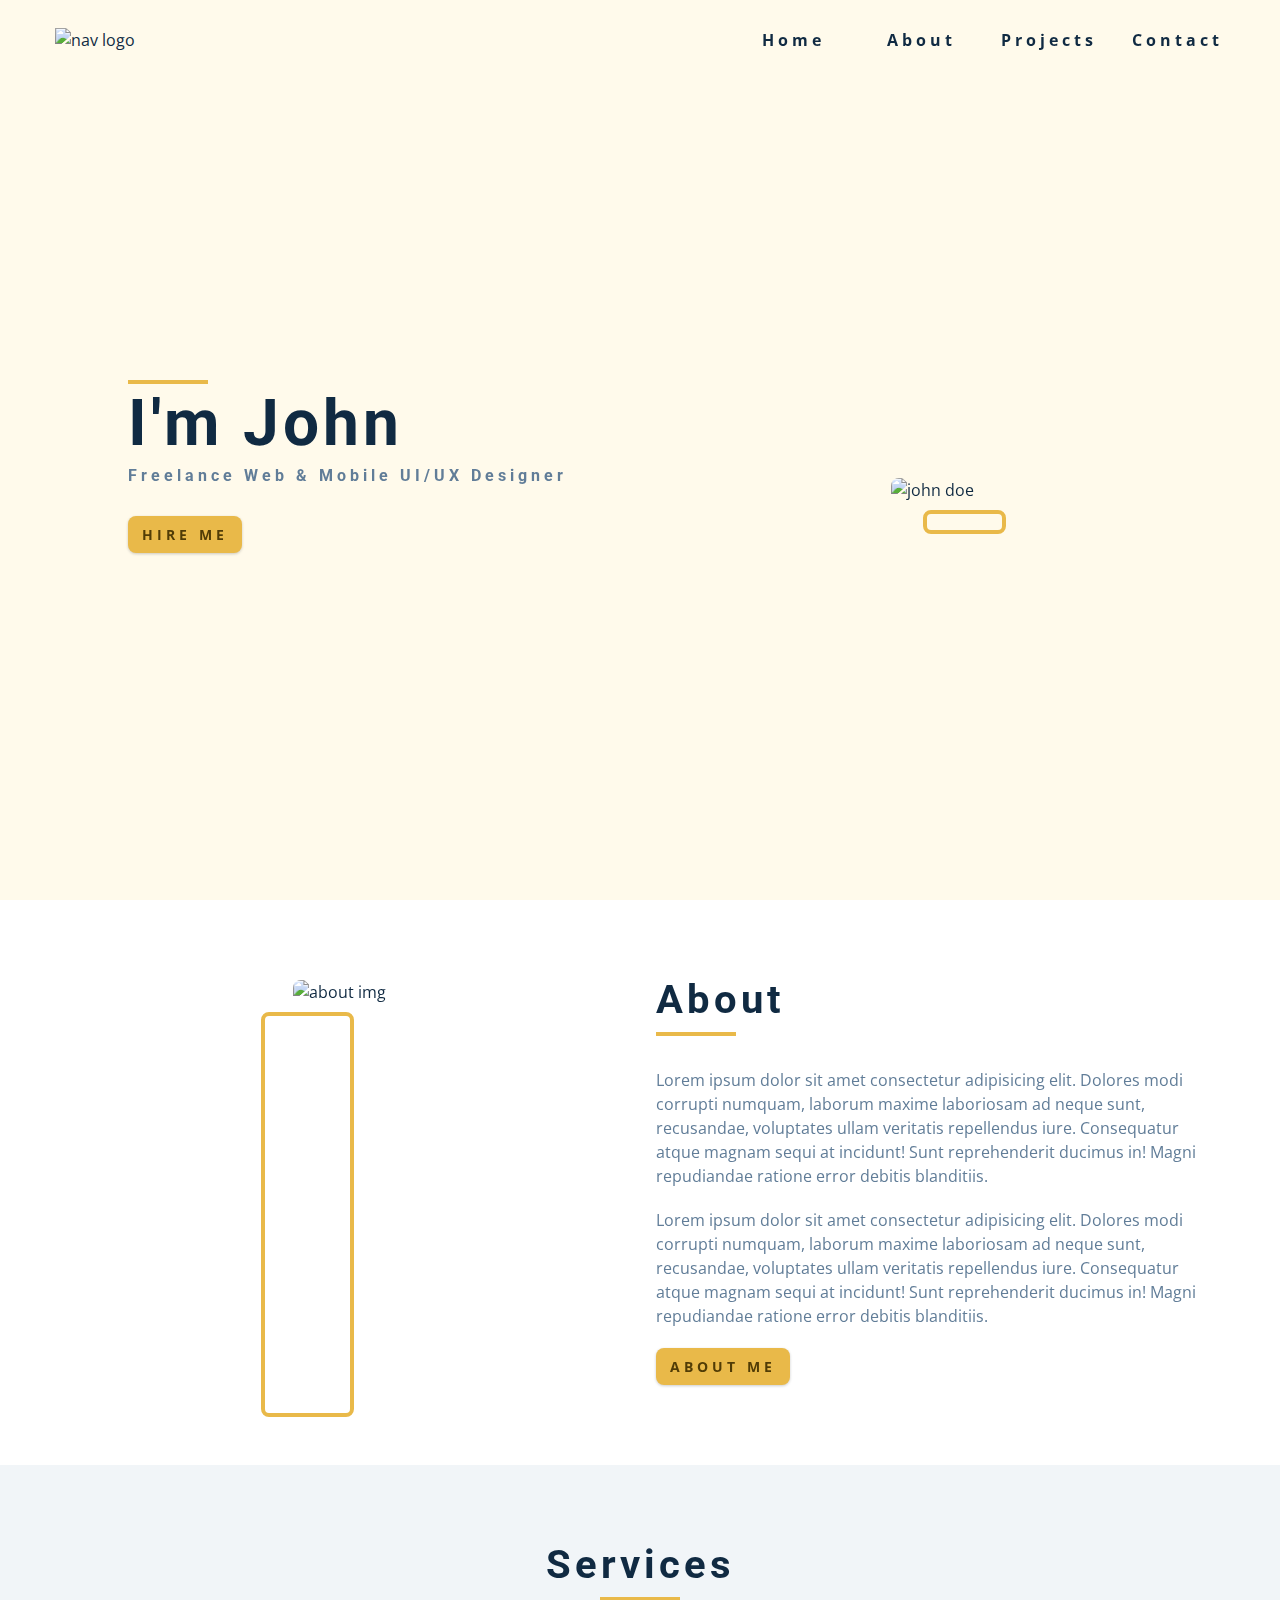
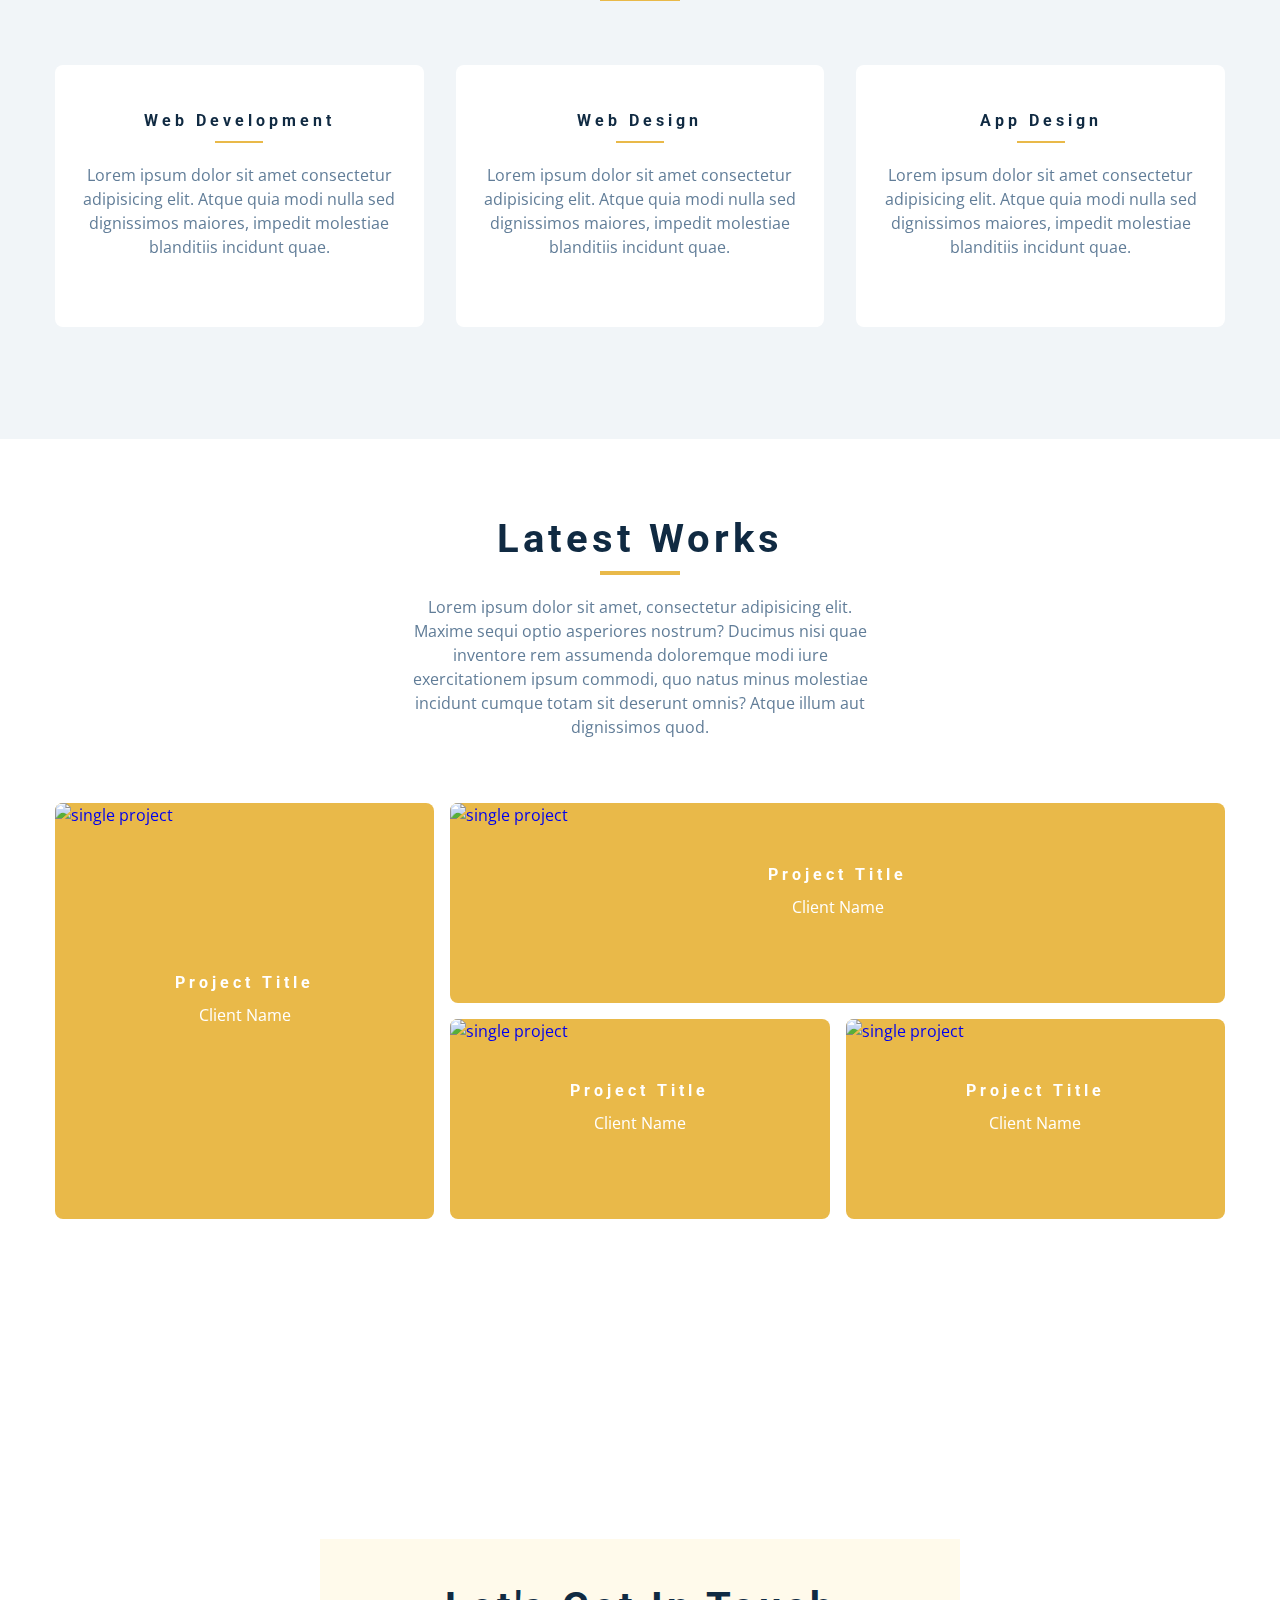
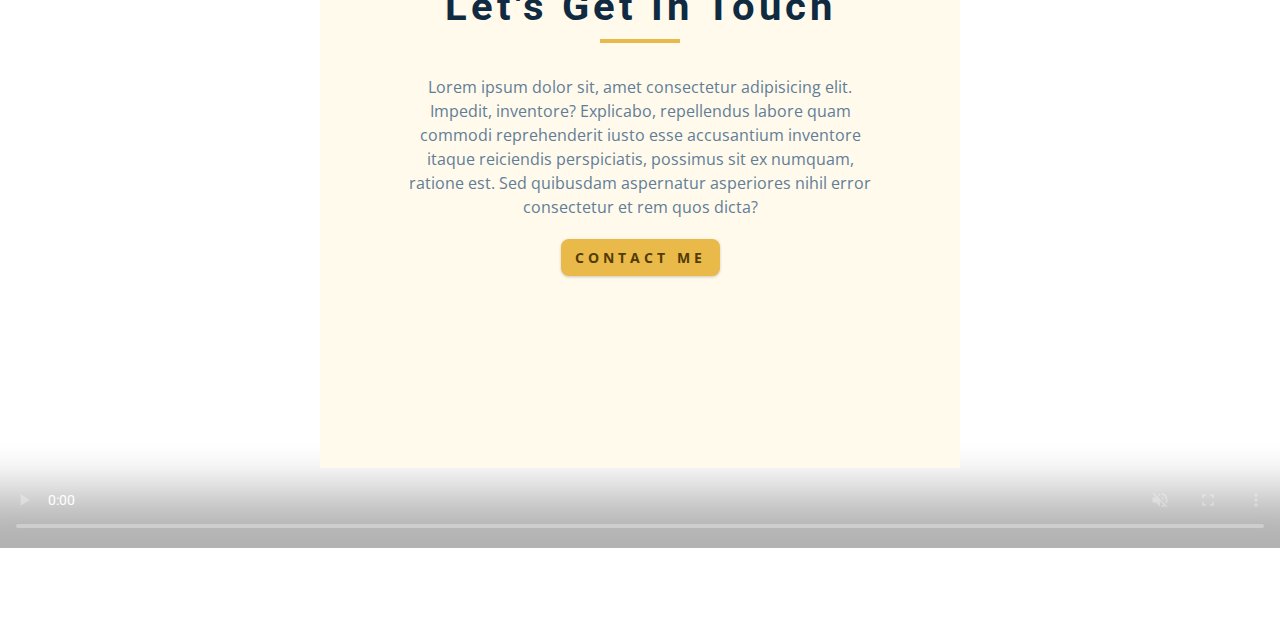
==== index.html @ 98df1760 "309 - Connect - Banner" ====
<!DOCTYPE html>
<html lang="en">
  <head>
    <meta charset="UTF-8" />
    <meta name="viewport" content="width=device-width, initial-scale=1.0" />
    <title>John Doe || Home</title>
    <!-- font-awesome -->
    <link
      rel="stylesheet"
      href="./fontawesome-free-5.12.1-web/css/all.min.css"
    />
    <!-- css -->
    <link rel="stylesheet" href="./css/styles.css" />
  </head>
  <body>
    <!-- navbar -->
    <nav class="nav" id="nav">
      <div class="nav-center">
        <!-- nav header -->
        <div class="nav-header">
          <img src="./images/logo.svg" class="nav-logo" alt="nav logo" />
          <button class="nav-btn" id="nav-btn">
            <i class="fas fa-bars"></i>
          </button>
        </div>
        <!-- nav-links -->
        <ul class="nav-links">
          <li>
            <a href="index.html">home</a>
          </li>
          <li>
            <a href="about.html">about</a>
          </li>
          <li>
            <a href="projects.html">projects</a>
          </li>
          <li>
            <a href="contact.html">contact</a>
          </li>
        </ul>
      </div>
    </nav>
    <!-- end of navbar -->
    <!-- sidebar -->
    <aside class="sidebar" id="sidebar">
      <div>
        <button class="close-btn" id="close-btn">
          <i class="fas fa-times"></i>
        </button>
        <!-- nav-links -->
        <ul class="sidebar-links">
          <li>
            <a href="index.html">home</a>
          </li>
          <li>
            <a href="about.html">about</a>
          </li>
          <li>
            <a href="projects.html">projects</a>
          </li>
          <li>
            <a href="contact.html">contact</a>
          </li>
        </ul>
        <!-- social icons -->
        <ul class="social-icons">
          <li>
            <a href="https://www.twitter.com" class="social-icon">
              <i class="fab fa-facebook"></i>
            </a>
          </li>
          <li>
            <a href="https://www.twitter.com" class="social-icon">
              <i class="fab fa-linkedin"></i>
            </a>
          </li>
          <li>
            <a href="https://www.twitter.com" class="social-icon">
              <i class="fab fa-squarespace"></i>
            </a>
          </li>
          <li>
            <a href="https://www.twitter.com" class="social-icon">
              <i class="fab fa-behance"></i>
            </a>
          </li>
          <li>
            <a href="https://www.twitter.com" class="social-icon">
              <i class="fab fa-instagram"></i>
            </a>
          </li>
        </ul>
      </div>
    </aside>
    <!-- end of sidebar -->
    <!-- header -->
    <header class="hero">
      <div class="section-center hero-center">
        <article class="hero-info">
          <div class="underline"></div>
          <h1>i'm john</h1>
          <h4>freelance web & mobile UI/UX Designer</h4>
          <a href="contact.html" class="btn hero-btn">hire me</a>
          <!-- social icons -->
          <ul class="social-icons hero-icons">
            <li>
              <a href="https://www.twitter.com" class="social-icon">
                <i class="fab fa-facebook"></i>
              </a>
            </li>
            <li>
              <a href="https://www.twitter.com" class="social-icon">
                <i class="fab fa-linkedin"></i>
              </a>
            </li>
            <li>
              <a href="https://www.twitter.com" class="social-icon">
                <i class="fab fa-squarespace"></i>
              </a>
            </li>
            <li>
              <a href="https://www.twitter.com" class="social-icon">
                <i class="fab fa-behance"></i>
              </a>
            </li>
            <li>
              <a href="https://www.twitter.com" class="social-icon">
                <i class="fab fa-instagram"></i>
              </a>
            </li>
          </ul>
        </article>
        <article class="hero-img">
          <img src="./images/hero-img.jpeg" class="hero-photo" alt="john doe" />
        </article>
      </div>
    </header>
    <!-- end of header -->
    <!-- about -->
    <section class="section about">
      <div class="section-center about-center">
        <!-- about img -->
        <article class="about-img">
          <img
            src="./images/about-img.jpeg"
            class="hero-photo"
            alt="about img"
          />
        </article>
        <!-- about info -->
        <article class="about-info">
          <!-- section title -->
          <div class="section-title about-title">
            <h2>about</h2>
            <div class="underline"></div>
          </div>
          <!-- end of section title -->
          <p>
            Lorem ipsum dolor sit amet consectetur adipisicing elit. Dolores
            modi corrupti numquam, laborum maxime laboriosam ad neque sunt,
            recusandae, voluptates ullam veritatis repellendus iure. Consequatur
            atque magnam sequi at incidunt! Sunt reprehenderit ducimus in! Magni
            repudiandae ratione error debitis blanditiis.
          </p>
          <p>
            Lorem ipsum dolor sit amet consectetur adipisicing elit. Dolores
            modi corrupti numquam, laborum maxime laboriosam ad neque sunt,
            recusandae, voluptates ullam veritatis repellendus iure. Consequatur
            atque magnam sequi at incidunt! Sunt reprehenderit ducimus in! Magni
            repudiandae ratione error debitis blanditiis.
          </p>
          <a href="about.html" class="btn">about me</a>
        </article>
      </div>
    </section>
    <!-- end of about -->
    <!-- services -->
    <section class="section bg-grey">
      <!-- section title -->
      <div class="section-title">
        <h2>services</h2>
        <div class="underline"></div>
      </div>
      <!-- end of section title -->
      <div class="services-center section-center">
        <!-- single service -->
        <article class="service">
          <i class="fas fa-code service-icon"></i>
          <h4>web development</h4>
          <div class="underline"></div>
          <p>
            Lorem ipsum dolor sit amet consectetur adipisicing elit. Atque quia
            modi nulla sed dignissimos maiores, impedit molestiae blanditiis
            incidunt quae.
          </p>
        </article>
        <!-- end of single service -->
        <!-- single service -->
        <article class="service">
          <i class="fab fa-sketch service-icon"></i>
          <h4>web design</h4>
          <div class="underline"></div>
          <p>
            Lorem ipsum dolor sit amet consectetur adipisicing elit. Atque quia
            modi nulla sed dignissimos maiores, impedit molestiae blanditiis
            incidunt quae.
          </p>
        </article>
        <!-- end of single service -->
        <!-- single service -->
        <article class="service">
          <i class="fab fa-android service-icon"></i>
          <h4>app design</h4>
          <div class="underline"></div>
          <p>
            Lorem ipsum dolor sit amet consectetur adipisicing elit. Atque quia
            modi nulla sed dignissimos maiores, impedit molestiae blanditiis
            incidunt quae.
          </p>
        </article>
        <!-- end of single service -->
      </div>
    </section>
    <!-- end of services -->
    <!-- projects -->
    <section class="section projects">
      <!-- section title -->
      <div class="section-title">
        <h2>latest works</h2>
        <div class="underline"></div>
        <p class="projects-text">
          Lorem ipsum dolor sit amet, consectetur adipisicing elit. Maxime sequi
          optio asperiores nostrum? Ducimus nisi quae inventore rem assumenda
          doloremque modi iure exercitationem ipsum commodi, quo natus minus
          molestiae incidunt cumque totam sit deserunt omnis? Atque illum aut
          dignissimos quod.
        </p>
      </div>
      <!-- end of section title -->
      <div class="section-center projects-center">
        <!-- single project -->
        <a href="projects.html" class="project-1">
          <article class="project">
            <img
              src="./images/project-1.jpeg"
              alt="single project"
              class="project-img"
            />
            <div class="project-info">
              <h4>project title</h4>
              <p>client name</p>
            </div>
          </article>
        </a>
        <!-- end of single project -->
        <!-- single project -->
        <a href="projects.html" class="project-2">
          <article class="project">
            <img
              src="./images/project-2.jpeg"
              alt="single project"
              class="project-img"
            />
            <div class="project-info">
              <h4>project title</h4>
              <p>client name</p>
            </div>
          </article>
        </a>
        <!-- end of single project -->
        <!-- single project -->
        <a href="projects.html" class="project-3">
          <article class="project">
            <img
              src="./images/project-3.jpeg"
              alt="single project"
              class="project-img"
            />
            <div class="project-info">
              <h4>project title</h4>
              <p>client name</p>
            </div>
          </article>
        </a>
        <!-- end of single project -->
        <!-- single project -->
        <a href="projects.html" class="project-4">
          <article class="project">
            <img
              src="./images/project-4.jpeg"
              alt="single project"
              class="project-img"
            />
            <div class="project-info">
              <h4>project title</h4>
              <p>client name</p>
            </div>
          </article>
        </a>
        <!-- end of single project -->
      </div>
    </section>
    <!-- end of projects -->
    <!-- connect -->
    <section class="connect">
      <video
        controls
        autoplay
        muted
        loop
        class="video-container"
        poster="./images/project-1.jpeg"
      >
        <source src="./videos/connect.mp4" type="video/mp4" />
        Sorry, your browser does not support embedded videos
      </video>
      <div class="video-banner">
        <!-- section title -->
        <div class="section-title">
          <h2>let's get in touch</h2>
          <div class="underline"></div>
        </div>
        <!-- end of section title -->
        <p class="video-text">
          Lorem ipsum dolor sit, amet consectetur adipisicing elit. Impedit,
          inventore? Explicabo, repellendus labore quam commodi reprehenderit
          iusto esse accusantium inventore itaque reiciendis perspiciatis,
          possimus sit ex numquam, ratione est. Sed quibusdam aspernatur
          asperiores nihil error consectetur et rem quos dicta?
        </p>
        <a href="contact.html" class="btn">contact me</a>
      </div>
    </section>
    <!-- end of connect -->
    <!-- skills -->

    <!-- end of skills -->
    <!-- timeline -->

    <!--end of  timeline -->
    <!-- blog -->

    <!--end of  blog -->
    <!-- footer -->

    <script src="./js/app.js"></script>
  </body>
</html>
---- css/styles.css ----
/*
=============== 
Fonts
===============
*/
@import url('https://fonts.googleapis.com/css?family=Open+Sans|Roboto:400,700&display=swap');

/*
=============== 
Variables
===============
*/

:root {
  /* dark shades of primary color*/
  --clr-primary-1: hsl(43, 86%, 17%);
  --clr-primary-2: hsl(43, 77%, 27%);
  --clr-primary-3: hsl(43, 72%, 37%);
  --clr-primary-4: hsl(42, 63%, 48%);
  /* primary/main color */
  --clr-primary-5: hsl(42, 78%, 60%);
  /* lighter shades of primary color */
  --clr-primary-6: hsl(43, 89%, 70%);
  --clr-primary-7: hsl(43, 90%, 76%);
  --clr-primary-8: hsl(45, 86%, 81%);
  --clr-primary-9: hsl(45, 90%, 88%);
  --clr-primary-10: hsl(45, 100%, 96%);
  /* darkest grey - used for headings */
  --clr-grey-1: hsl(209, 61%, 16%);
  --clr-grey-2: hsl(211, 39%, 23%);
  --clr-grey-3: hsl(209, 34%, 30%);
  --clr-grey-4: hsl(209, 28%, 39%);
  /* grey used for paragraphs */
  --clr-grey-5: hsl(210, 22%, 49%);
  --clr-grey-6: hsl(209, 23%, 60%);
  --clr-grey-7: hsl(211, 27%, 70%);
  --clr-grey-8: hsl(210, 31%, 80%);
  --clr-grey-9: hsl(212, 33%, 89%);
  --clr-grey-10: hsl(210, 36%, 96%);
  --clr-white: #fff;
  --ff-primary: 'Roboto', sans-serif;
  --ff-secondary: 'Open Sans', sans-serif;
  --transition: all 0.25s linear;
  --spacing: 0.25rem;
  --radius: 0.5rem;
  --light-shadow: 0 5px 15px rgba(0, 0, 0, 0.1);
  --dark-shadow: 0 5px 15px rgba(0, 0, 0, 0.2);
  --max-width: 1170px;
}
/*
=============== 
Global Styles
===============
*/

*,
::after,
::before {
  margin: 0;
  padding: 0;
  box-sizing: border-box;
}
body {
  font-family: var(--ff-secondary);
  background: var(--clr-white);
  color: var(--clr-grey-1);
  line-height: 1.5;
  font-size: 0.875rem;
}
ul {
  list-style-type: none;
}
a {
  text-decoration: none;
}
img:not(.nav-logo) {
  width: 100%;
  display: block;
}

h1,
h2,
h3,
h4 {
  letter-spacing: var(--spacing);
  text-transform: capitalize;
  line-height: 1.25;
  margin-bottom: 0.75rem;
  font-family: var(--ff-primary);
}
h1 {
  font-size: 3rem;
}
h2 {
  font-size: 2rem;
}
h3 {
  font-size: 1.25rem;
}
h4 {
  font-size: 0.875rem;
}
p {
  margin-bottom: 1.25rem;
  color: var(--clr-grey-5);
}
@media screen and (min-width: 800px) {
  h1 {
    font-size: 4rem;
  }
  h2 {
    font-size: 2.5rem;
  }
  h3 {
    font-size: 1.75rem;
  }
  h4 {
    font-size: 1rem;
  }
  body {
    font-size: 1rem;
  }
  h1,
  h2,
  h3,
  h4 {
    line-height: 1;
  }
}
/*  global classes */

.btn {
  text-transform: uppercase;
  background: var(--clr-primary-5);
  color: var(--clr-primary-1);
  padding: 0.375rem 0.75rem;
  letter-spacing: var(--spacing);
  display: inline-block;
  font-weight: 700;
  -webkit-transition: var(--transition);
  transition: var(--transition);
  font-size: 0.875rem;
  border: 2px solid transparent;
  cursor: pointer;
  box-shadow: 0 1px 3px rgba(0, 0, 0, 0.2);
  border-radius: var(--radius);
}
.btn:hover {
  color: var(--clr-primary-1);
  background: var(--clr-primary-7);
}
/* section */
.section {
  padding: 5rem 0;
}
.section-center {
  width: 90vw;
  margin: 0 auto;
  max-width: 1170px;
}
@media screen and (min-width: 992px) {
  .section-center {
    width: 95vw;
  }
}
/* added during recording */
.underline {
  width: 5rem;
  height: 0.25rem;
  margin-bottom: 1.25rem;
  background: var(--clr-primary-5);
  margin-left: auto;
  margin-right: auto;
}
.section-title {
  margin-bottom: 4rem;
  text-align: center;
}
.bg-grey {
  background: var(--clr-grey-10);
}
/*
=============== 
Navbar
===============
*/
.nav-links {
  display: none;
}
.nav {
  height: 5rem;
  padding: 1rem;
  display: grid;
  align-items: center;
  transition: var(--transition);
}
.nav-center {
  width: 100%;
  max-width: 1170px;
  margin: 0 auto;
}
.nav-header {
  display: grid;
  grid-template-columns: auto 1fr;
  align-items: center;
}
.nav-btn {
  background: transparent;
  border-color: transparent;
  color: var(--clr-primary-5);
  font-size: 2rem;
  cursor: pointer;
  justify-self: end;
}
@media screen and (min-width: 768px) {
  .nav {
    background: var(--clr-primary-10);
  }
  .nav-btn {
    display: none;
  }
  .nav-links {
    display: grid;
    grid-template-columns: repeat(4, 1fr);
    justify-items: center;
    column-gap: 2rem;
    justify-self: end;
  }
  .nav-links a {
    text-transform: capitalize;
    color: var(--clr-grey-1);
    font-weight: bold;
    letter-spacing: var(--spacing);
    transition: var(--transition);
  }
  .nav-links a:hover {
    color: var(--clr-primary-5);
  }
  .nav-center {
    display: grid;
    grid-template-columns: auto 1fr;
    align-items: center;
  }
}
/* fixed navbar */
.navbar-fixed {
  position: fixed;
  top: 0;
  left: 0;
  width: 100%;
  background: var(--clr-white);
  z-index: 2;
  box-shadow: var(--light-shadow);
}
/*
=============== 
Sidebar
===============
*/
.sidebar {
  position: fixed;
  top: 0;
  left: 0;
  width: 100%;
  height: 100%;
  background: var(--clr-grey-10);
  z-index: 4;
  display: grid;
  /* align-items: center;
  justify-content: center; */
  place-items: center;
  transition: var(--transition);
  /* add later */
  transform: translateX(-100%);
}
.show-sidebar {
  transform: translateX(0);
}
.sidebar-links {
  text-align: center;
}
.sidebar-links a {
  font-size: 2rem;
  text-transform: capitalize;
  transition: var(--transition);
  color: var(--clr-grey-5);
  letter-spacing: var(--spacing);
  display: inline-block;
  margin-bottom: 1.5rem;
}
.sidebar-links a:hover {
  color: var(--clr-primary-5);
}
.social-icons {
  display: grid;
  margin-top: 3rem;
  width: 20rem;
  grid-template-columns: repeat(5, 1fr);
  justify-items: center;
}
.social-icon {
  font-size: 1.5rem;
  color: var(--clr-grey-1);
  transition: var(--transition);
}
.social-icon:hover {
  color: var(--clr-primary-5);
}
.close-btn {
  position: absolute;
  top: 1rem;
  right: 1rem;
  font-size: 3rem;
  background: transparent;
  border: transparent;
  transition: var(--transition);
  color: #bb2525;
  cursor: pointer;
}
.close-btn:hover {
  color: #e66b6b;
}
/*
=============== 
Hero
===============
*/

/* underline added to globals */
.hero .underline {
  margin-bottom: 0.5rem;
  margin-left: 0;
}
.hero-img {
  display: none;
}
.hero {
  background: var(--clr-primary-10);
}
.hero-center {
  min-height: calc(100vh - 5rem);
  display: grid;
  place-items: center;
}
.hero-info h4 {
  color: var(--clr-grey-5);
}
.hero-icons {
  justify-items: start;
}
.hero-btn {
  margin-top: 1.25rem;
}
@media screen and (min-width: 992px) {
  .hero-img {
    display: block;
    position: relative;
  }
  .hero-center {
    grid-template-columns: 1fr 1fr;
  }
  .hero-img::before,
  .about-img::before {
    content: '';
    position: absolute;
    width: 100%;
    height: 100%;
    border: 0.25rem solid var(--clr-primary-5);
    top: 2rem;
    right: -2rem;
    border-radius: var(--radius);
  }
}
.hero-photo {
  max-width: 25rem;
  max-height: 30rem;
  object-fit: cover;
  border-radius: var(--radius);
  position: relative;
}
/*
=============== 
About
===============
*/
/* section title added to globals */
.about-title {
  text-align: left;
  margin-bottom: 2rem;
}
.about-title .underline {
  margin-left: 0;
}
.about-center {
  display: grid;
  gap: 3rem 2rem;
}
.about-img {
  justify-self: center;
}
@media screen and (min-width: 992px) {
  .about-center {
    grid-template-columns: 1fr 1fr;
  }
  .about-img {
    position: relative;
  }
  .about-img::before {
    left: -2rem;
  }
  .about-info {
    align-self: center;
  }
}
/*
=============== 
Services
===============
*/
/* bg-grey in globals */
.service {
  background: var(--clr-white);
  padding: 3rem 1.5rem;
  margin-bottom: 2rem;
  border-radius: var(--radius);
  text-align: center;
  transition: var(--transition);
}
.service-icon {
  font-size: 2rem;
  margin-bottom: 1.5rem;
}
.service .underline {
  width: 3rem;
  height: 0.12rem;
  transition: var(--transition);
}
.service p {
  transition: var(--transition);
}
.service:hover {
  background: var(--clr-primary-5);
  color: var(--clr-white);
}
.service:hover p {
  color: var(--clr-white);
}
.service:hover .underline {
  background: var(--clr-white);
}
@media screen and (min-width: 676px) {
  .services-center {
    display: grid;
    grid-template-columns: 1fr 1fr;
    column-gap: 2rem;
  }
}
@media screen and (min-width: 992px) {
  .services-center {
    grid-template-columns: 1fr 1fr 1fr;
  }
}
/* talk about small screen */
/*
=============== 
Projects
===============
*/
.projects-text {
  width: 85vw;
  max-width: 30rem;
  margin: 0 auto;
}
.project {
  position: relative;
  background: var(--clr-primary-5);
  border-radius: var(--radius);
  margin-bottom: 2rem;
}
.project-info {
  text-align: center;
  color: var(--clr-white);
  position: absolute;
  top: 50%;
  left: 50%;
  transform: translate(-50%, -50%);
  transition: var(--transition);
}
.project-info p {
  text-transform: capitalize;
  color: var(--clr-white);
}
.project:hover .project-info {
  opacity: 1;
}
.project-img {
  transition: var(--transition);
  border-radius: var(--radius);
  height: 15rem;
  object-fit: cover;
}
.project:hover .project-img {
  opacity: 0.1;
}
.project::after {
  content: '';
  position: absolute;
  top: 0;
  left: 0;
  width: 100%;
  height: 100%;
  border: 0.25rem solid var(--clr-white);
  border-radius: var(--radius);
  transition: var(--transition);
  opacity: 0;
}
.project:hover::after {
  opacity: 1;
  transform: scale(0.8);
}
@media screen and (min-width: 676px) {
  .projects-center {
    display: grid;
    grid-template-columns: 1fr 1fr;
    column-gap: 2rem;
  }
}
@media screen and (min-width: 992px) {
  .projects-center {
    grid-template-columns: repeat(3, 1fr);
  }
}
@media screen and (min-width: 1170px) {
  .projects-center {
    grid-template-rows: 200px 200px;
    gap: 1rem;
    grid-template-areas:
      'a b b'
      'a c d';
  }
  .project-img {
    height: 100%;
  }
  .project {
    height: 100%;
  }
  .project-1 {
    grid-area: a;
  }
  .project-2 {
    grid-area: b;
  }
  .project-3 {
    grid-area: c;
  }
  .project-4 {
    grid-area: d;
  }
}
/*
=============== 
Connect
===============
*/
.connect {
  min-height: 40vh;
  position: relative;
  padding: 10rem 0 5rem 0;
  margin: 5rem 0;
}
.video-container {
  position: absolute;
  top: 0;
  left: 0;
  width: 100%;
  height: 100%;
  object-fit: cover;
  z-index: -2;
}
.connect::after {
  content: '';
  position: absolute;
  top: 0;
  left: 0;
  width: 100%;
  height: 100%;
  background: var(--clr-white);
  opacity: 0.7;
  z-index: -1;
}
.connect {
  display: grid;
  place-items: center;
}
.video-banner .section-title {
  margin-bottom: 2rem;
}
.video-text {
  max-width: 30rem;
}
.video-banner {
  background: var(--clr-primary-10);
  padding: 3rem 5rem 12rem 5rem;
  text-align: center;
}
/*
=============== 
Skills
===============
*/
/*
=============== 
Timeline
===============
*/

/*
=============== 
Blog
===============
*/

/*
=============== 
Footer
===============
*/
/*
=============== 
Single Page
===============
*/

/*
=============== 
Products Page
===============
*/
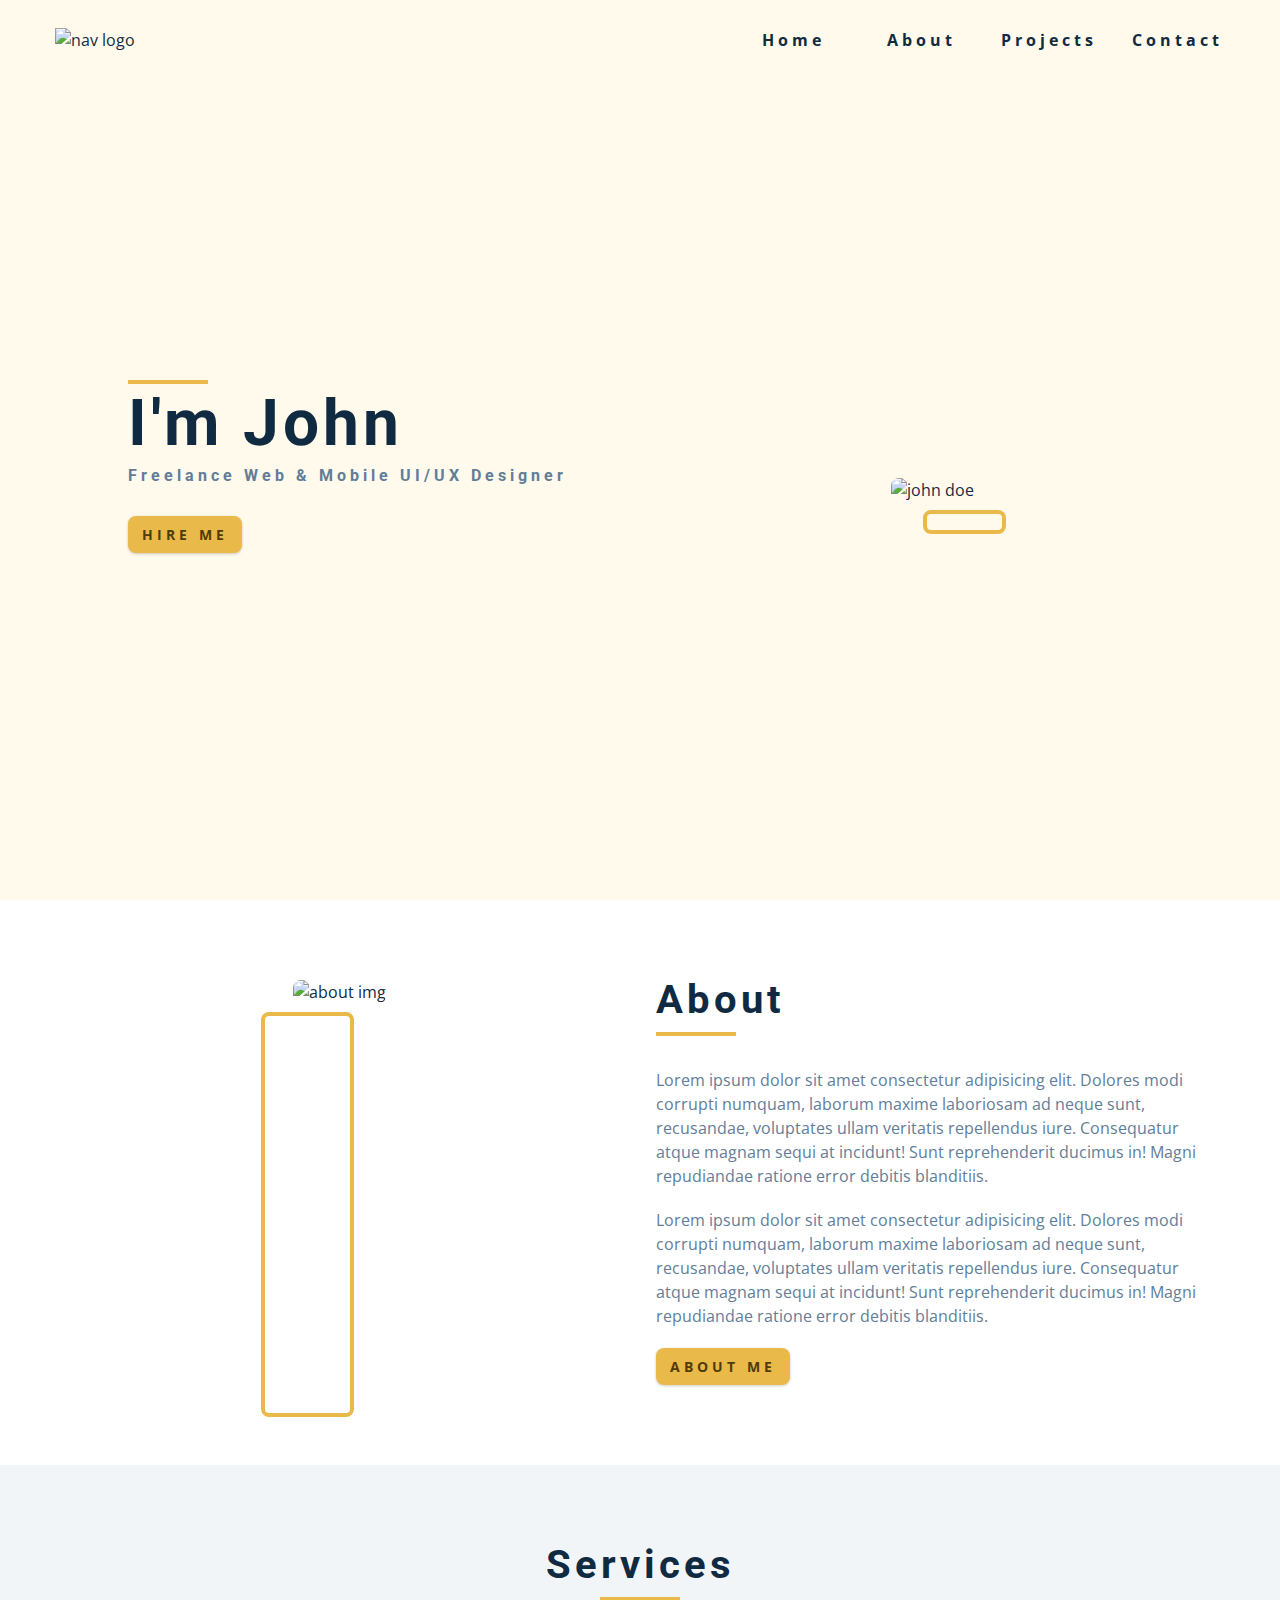
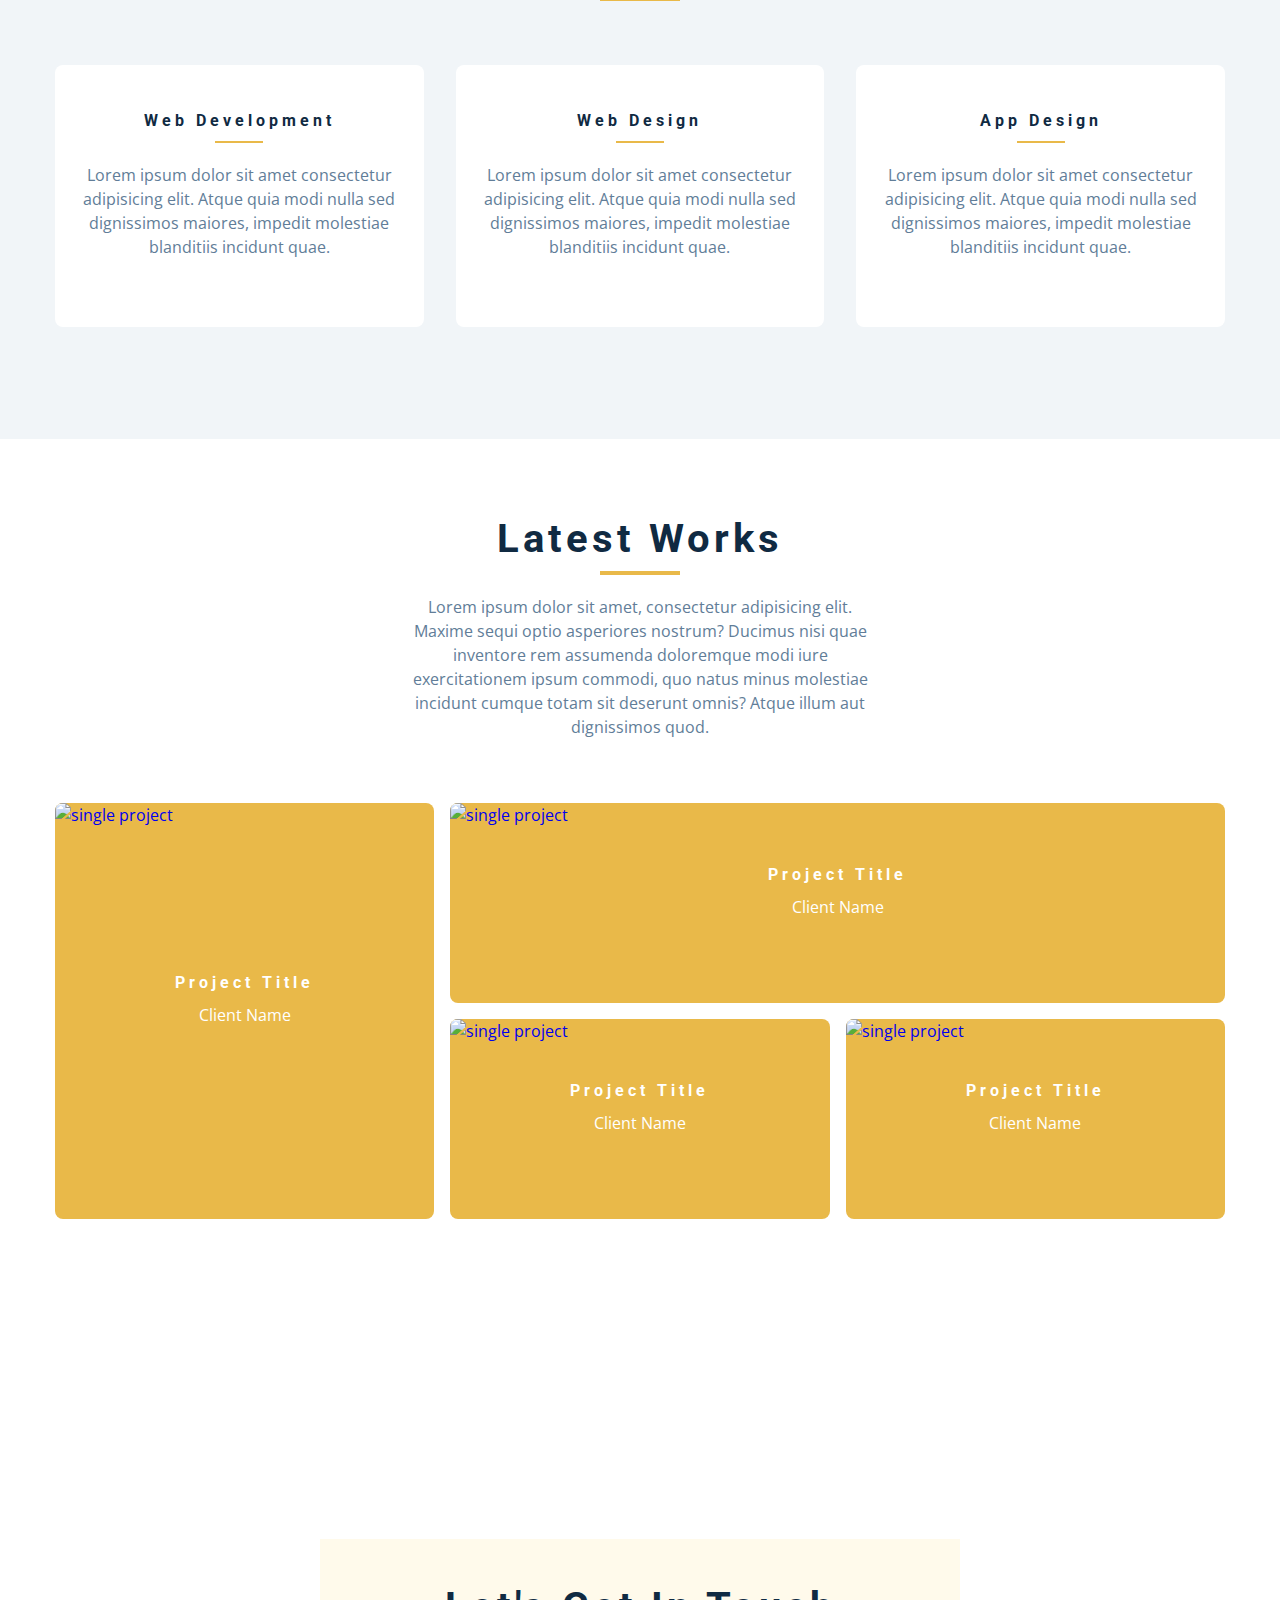
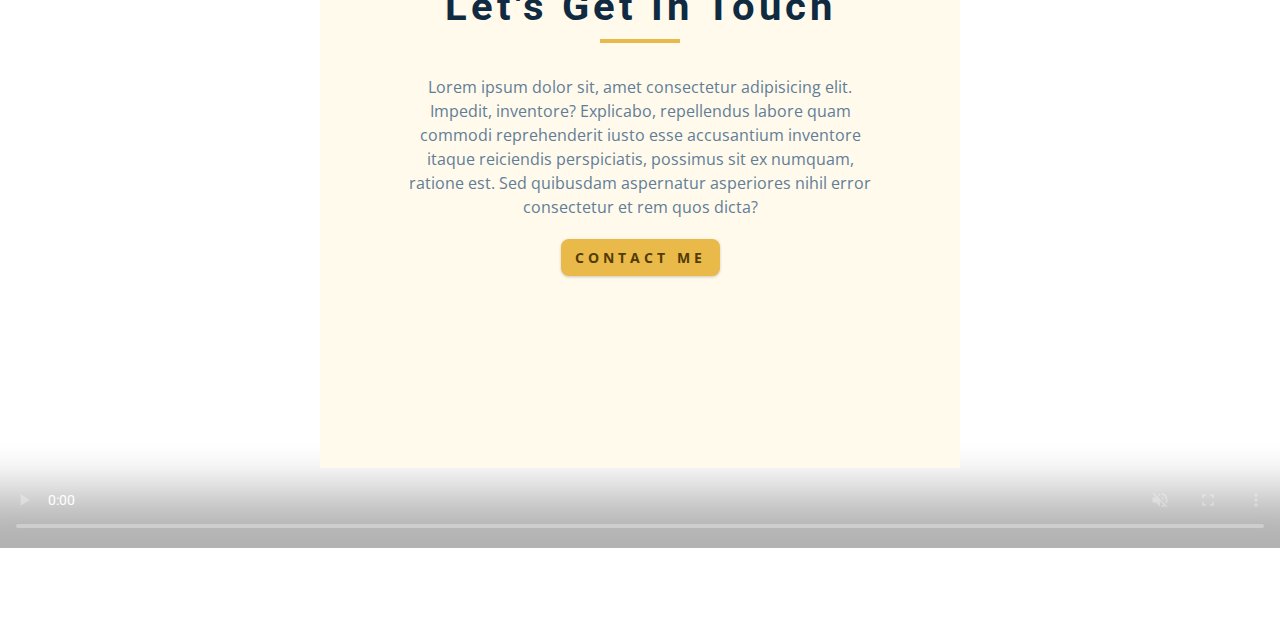
==== commit 6ef8783e: "310 - Temporary Remove Video" ====
--- a/index.html
+++ b/index.html
@@ -311,7 +311,7 @@
         class="video-container"
         poster="./images/project-1.jpeg"
       >
-        <source src="./videos/connect.mp4" type="video/mp4" />
+        <!-- <source src="./videos/connect.mp4" type="video/mp4" /> -->
         Sorry, your browser does not support embedded videos
       </video>
       <div class="video-banner">
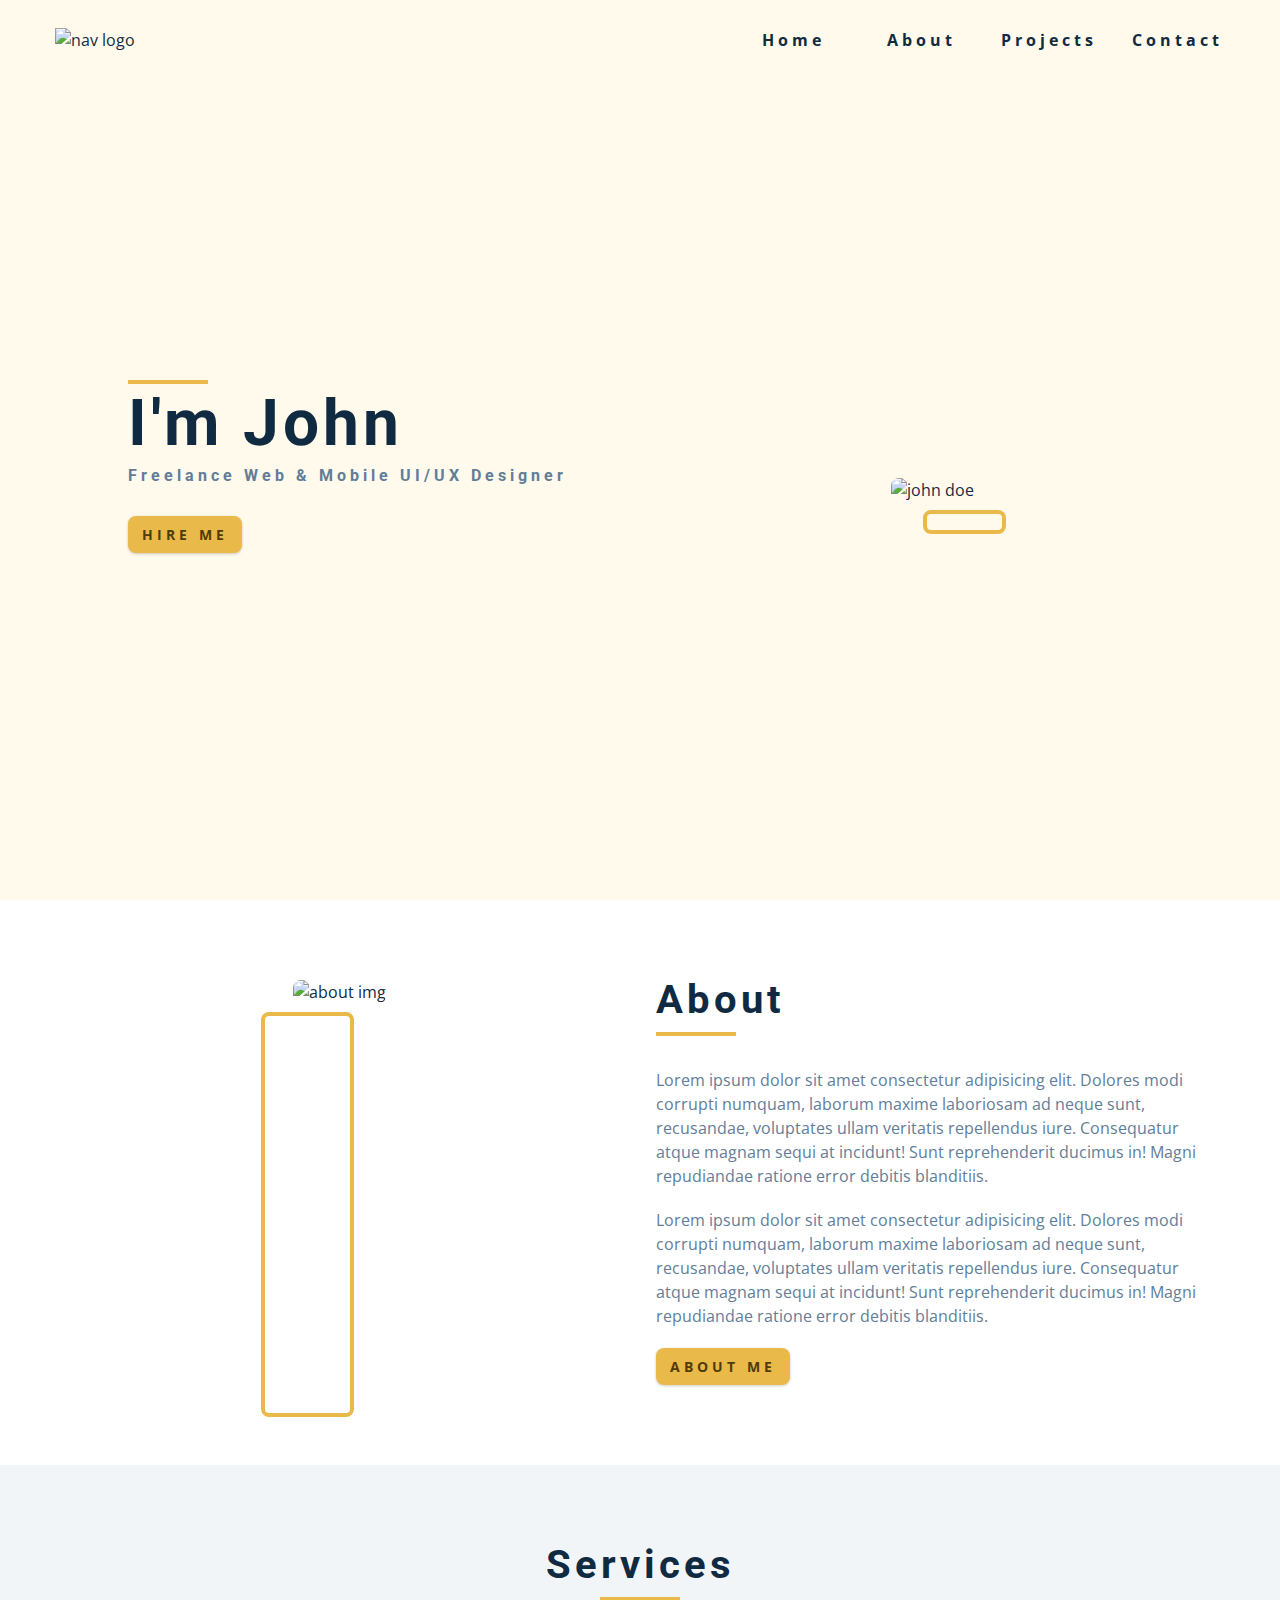
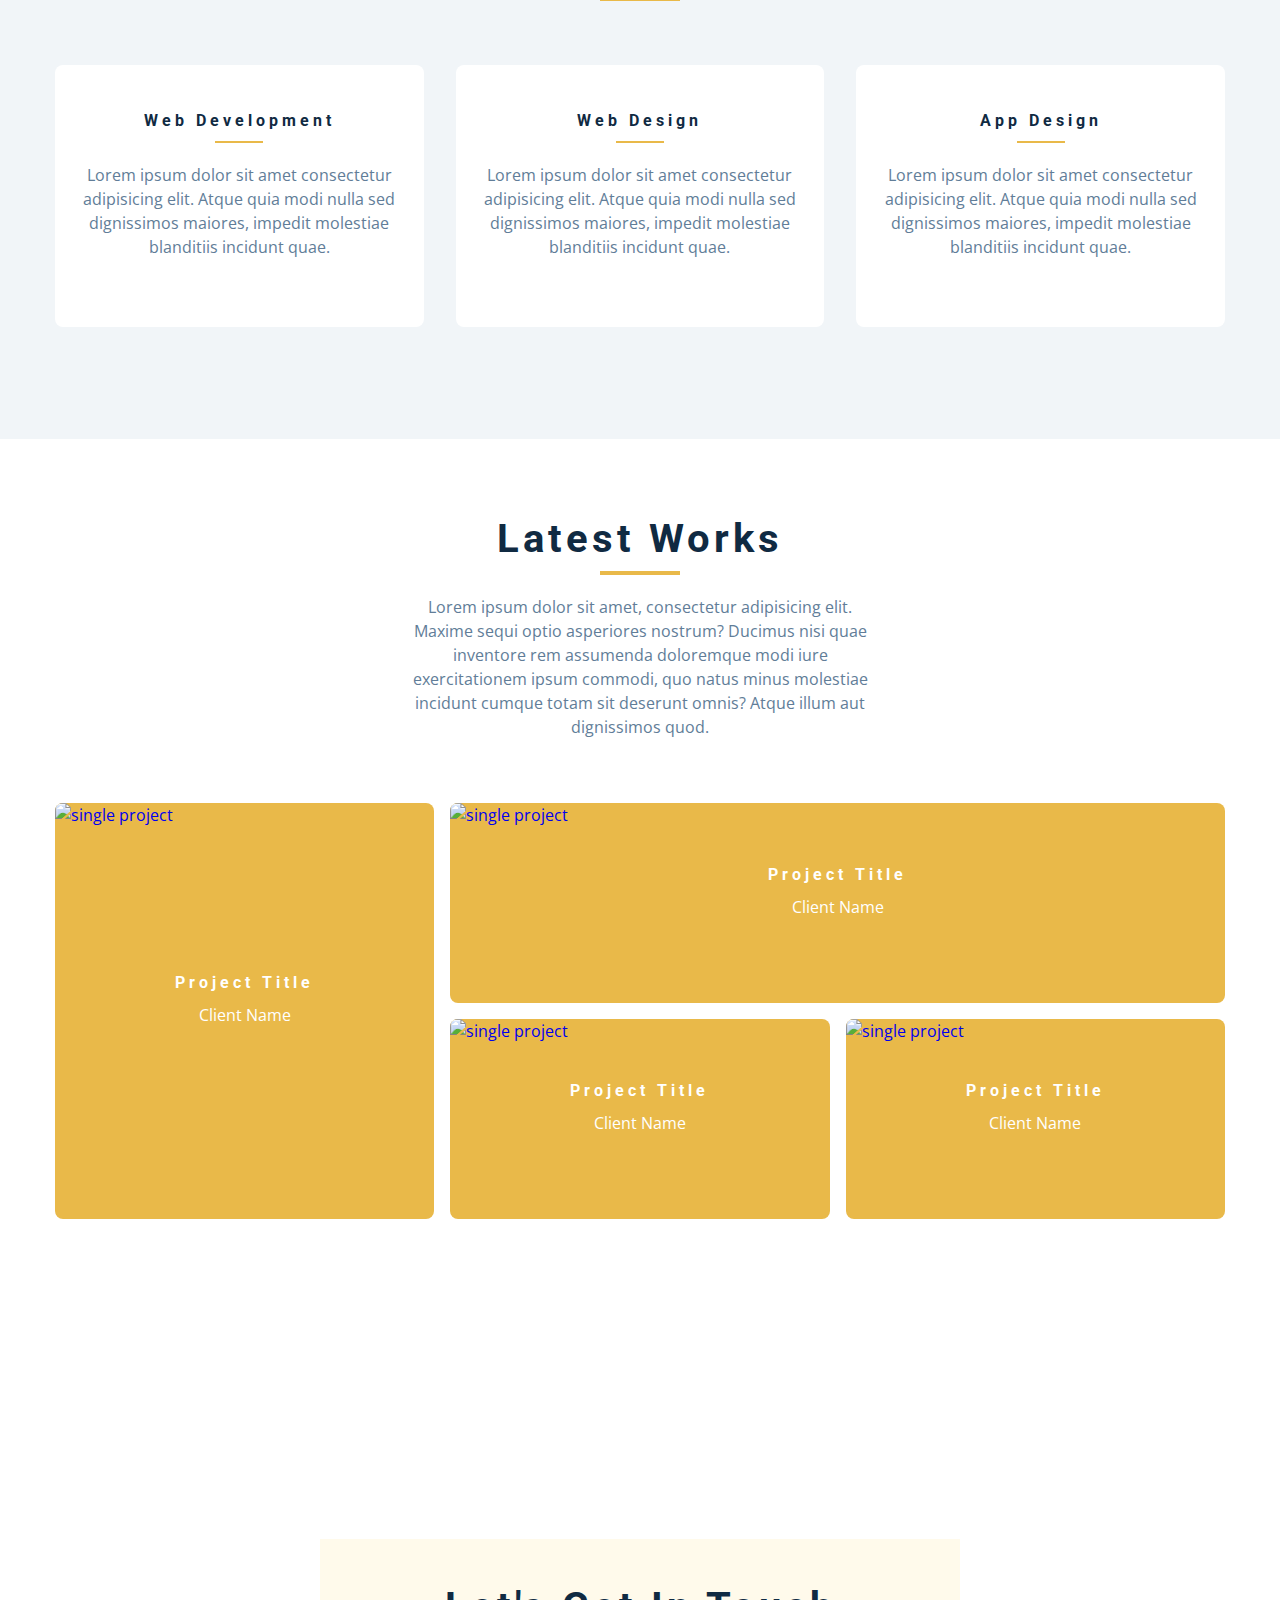
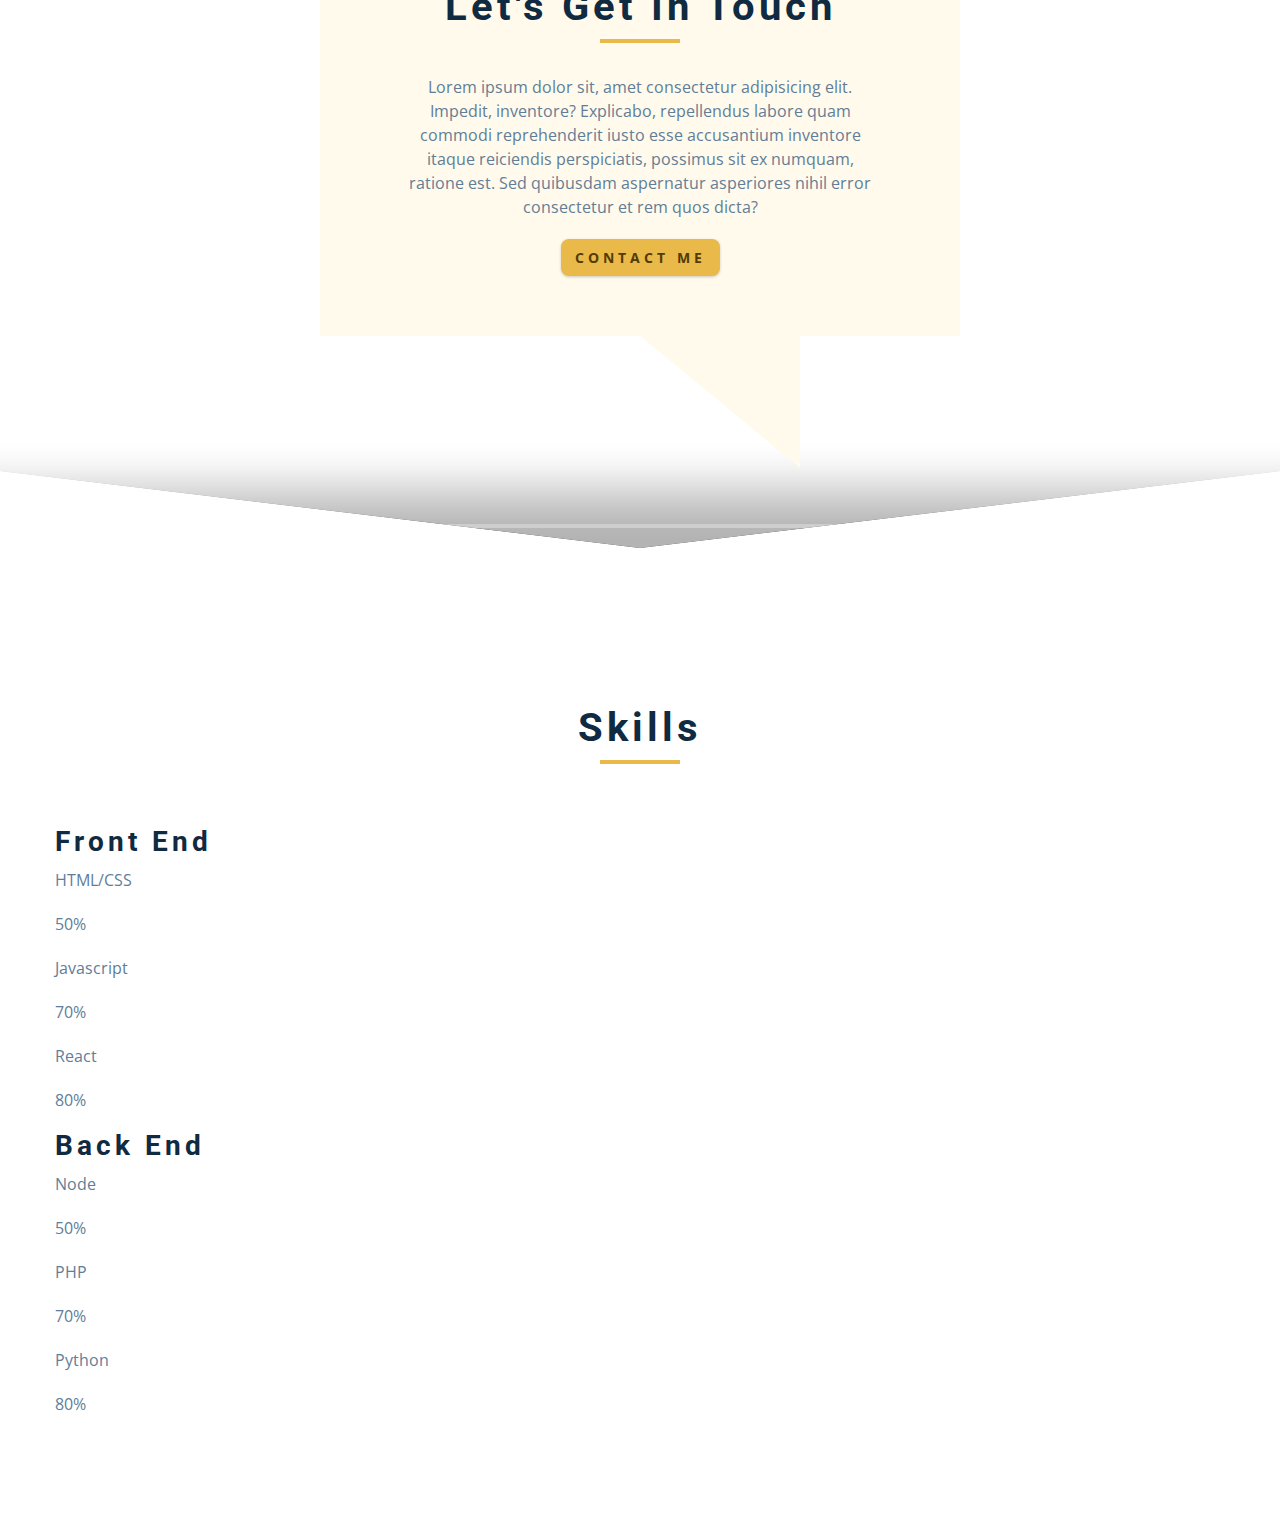
==== commit 12110eb1: "313 - Skills HTML (no change for 312 - no new commit)" ====
--- a/index.html
+++ b/index.html
@@ -333,7 +333,76 @@
     </section>
     <!-- end of connect -->
     <!-- skills -->
-
+    <section class="section skills">
+      <!-- section title -->
+      <div class="section-title">
+        <h2>skills</h2>
+        <div class="underline"></div>
+      </div>
+      <!-- end of section title -->
+      <div class="section-center skills-center">
+        <article>
+          <h3>front end</h3>
+          <!-- single skill -->
+          <div class="skill">
+            <p>HTML/CSS</p>
+            <div class="skill-container">
+              <div class="skill-value"></div>
+              <p class="skill-text">50%</p>
+            </div>
+          </div>
+          <!-- end of single skill -->
+          <!-- single skill -->
+          <div class="skill">
+            <p>Javascript</p>
+            <div class="skill-container">
+              <div class="skill-value value-70"></div>
+              <p class="skill-text skill-text-70">70%</p>
+            </div>
+          </div>
+          <!-- end of single skill -->
+          <!-- single skill -->
+          <div class="skill">
+            <p>React</p>
+            <div class="skill-container">
+              <div class="skill-value value-80"></div>
+              <p class="skill-text skill-text-80">80%</p>
+            </div>
+          </div>
+          <!-- end of single skill -->
+        </article>
+        <article>
+          <h3>back end</h3>
+          <!-- single skill -->
+          <div class="skill">
+            <p>Node</p>
+            <div class="skill-container">
+              <div class="skill-value"></div>
+              <p class="skill-text">50%</p>
+            </div>
+          </div>
+          <!-- end of single skill -->
+          <!-- single skill -->
+          <div class="skill">
+            <p>PHP</p>
+            <div class="skill-container">
+              <div class="skill-value value-70"></div>
+              <p class="skill-text skill-text-70">70%</p>
+            </div>
+          </div>
+          <!-- end of single skill -->
+          <!-- single skill -->
+          <div class="skill">
+            <p>Python</p>
+            <div class="skill-container">
+              <div class="skill-value value-80"></div>
+              <p class="skill-text skill-text-80">80%</p>
+            </div>
+          </div>
+          <!-- end of single skill -->
+        </article>
+      </div>
+    </section>
     <!-- end of skills -->
     <!-- timeline -->
 
--- a/css/styles.css
+++ b/css/styles.css
@@ -602,6 +602,35 @@
   background: var(--clr-primary-10);
   padding: 3rem 5rem 12rem 5rem;
   text-align: center;
+  -webkit-clip-path: polygon(
+    0% 0%,
+    100% 0%,
+    100% 75%,
+    75% 75%,
+    75% 100%,
+    50% 75%,
+    0% 75%
+  );
+  clip-path: polygon(
+    0% 0%,
+    100% 0%,
+    100% 75%,
+    75% 75%,
+    75% 100%,
+    50% 75%,
+    0% 75%
+  );
+}
+.connect {
+  -webkit-clip-path: polygon(
+    50% 0%,
+    100% 10%,
+    100% 90%,
+    50% 100%,
+    0 90%,
+    0 10%
+  );
+  clip-path: polygon(50% 0%, 100% 10%, 100% 90%, 50% 100%, 0 90%, 0 10%);
 }
 /*
 =============== 
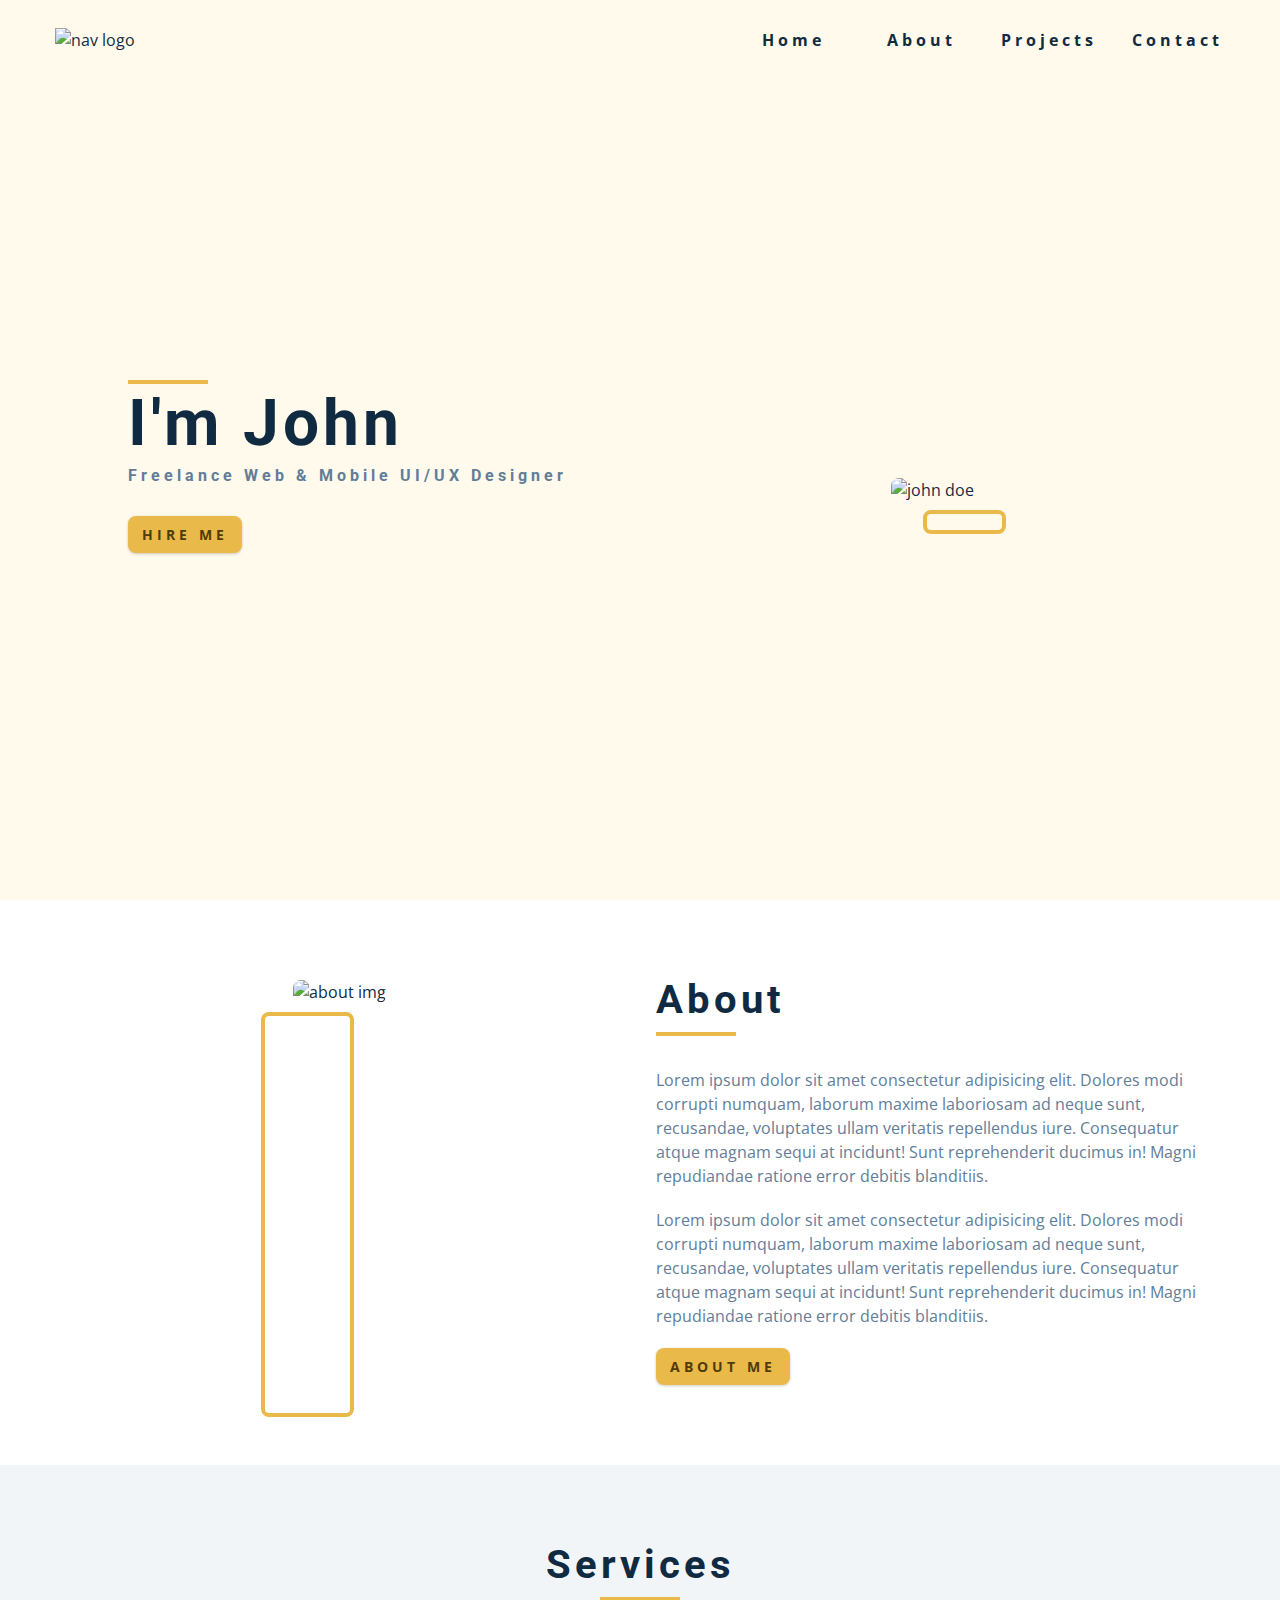
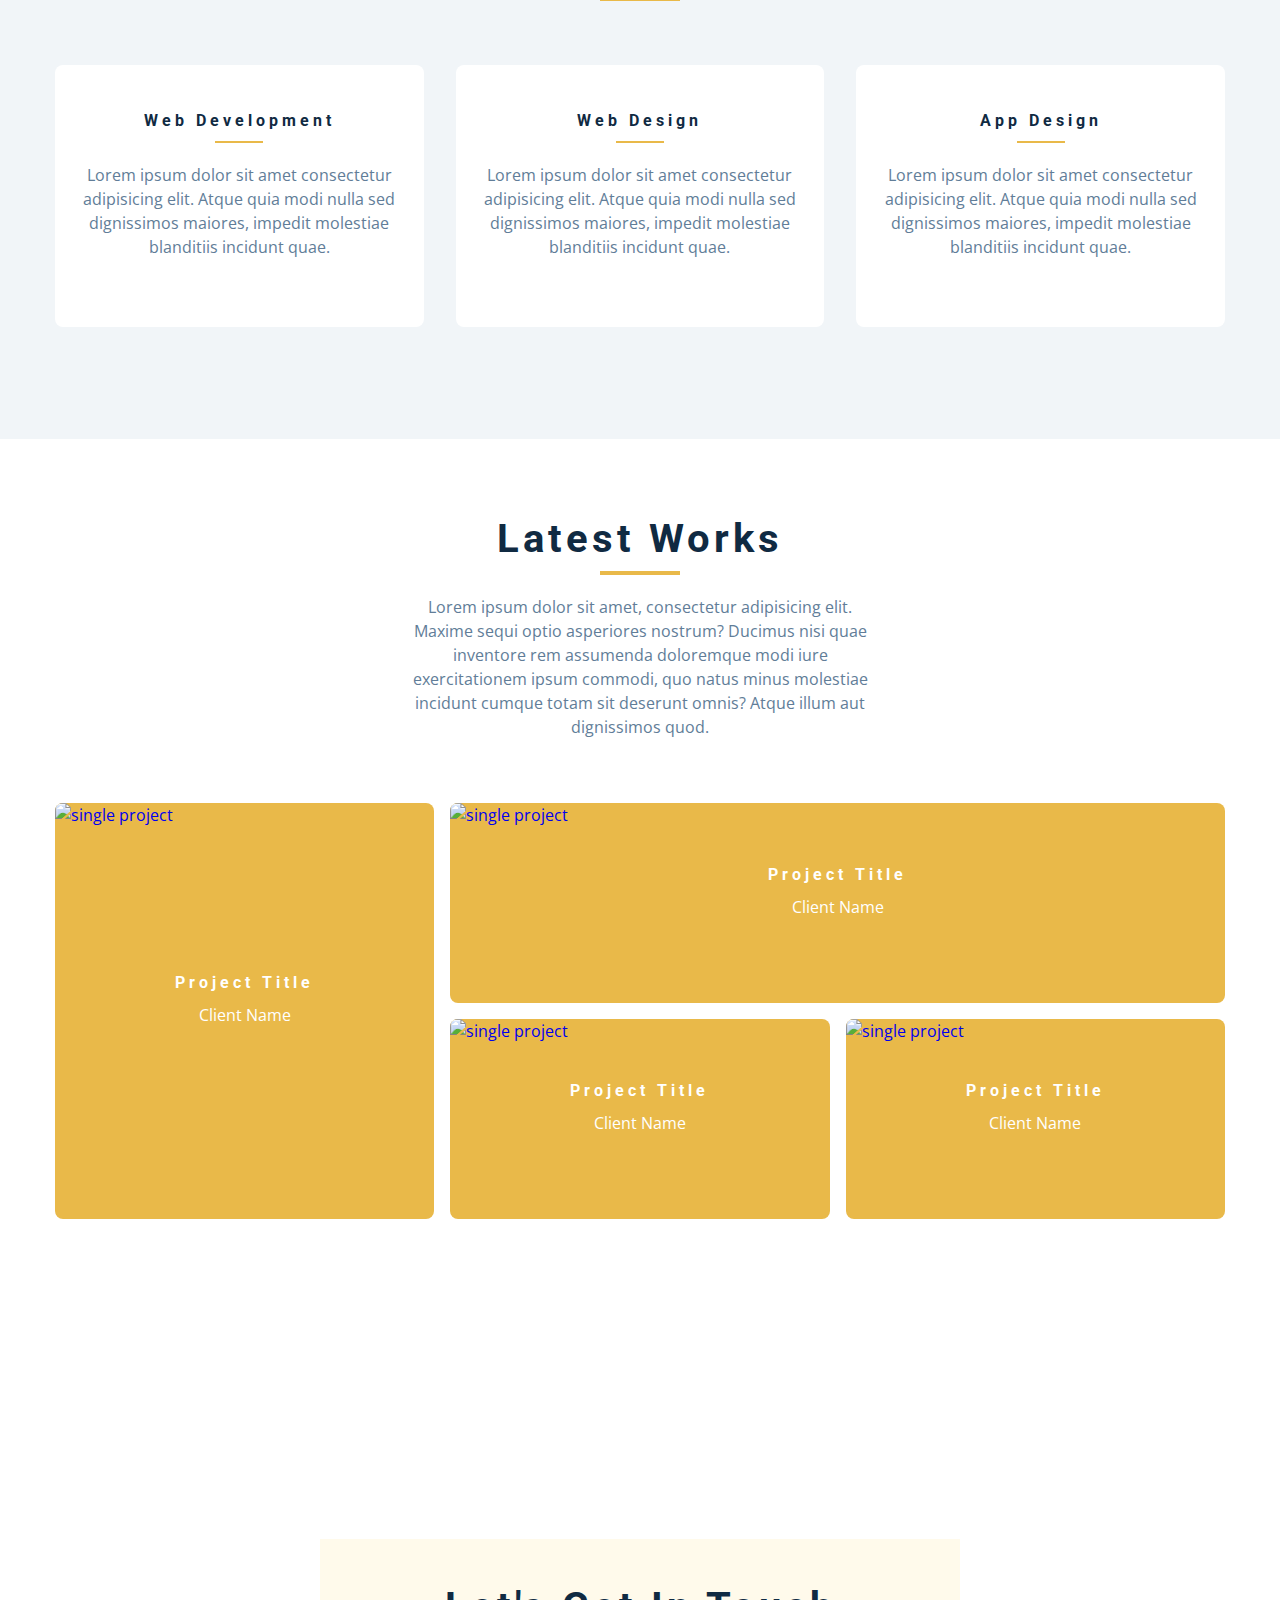
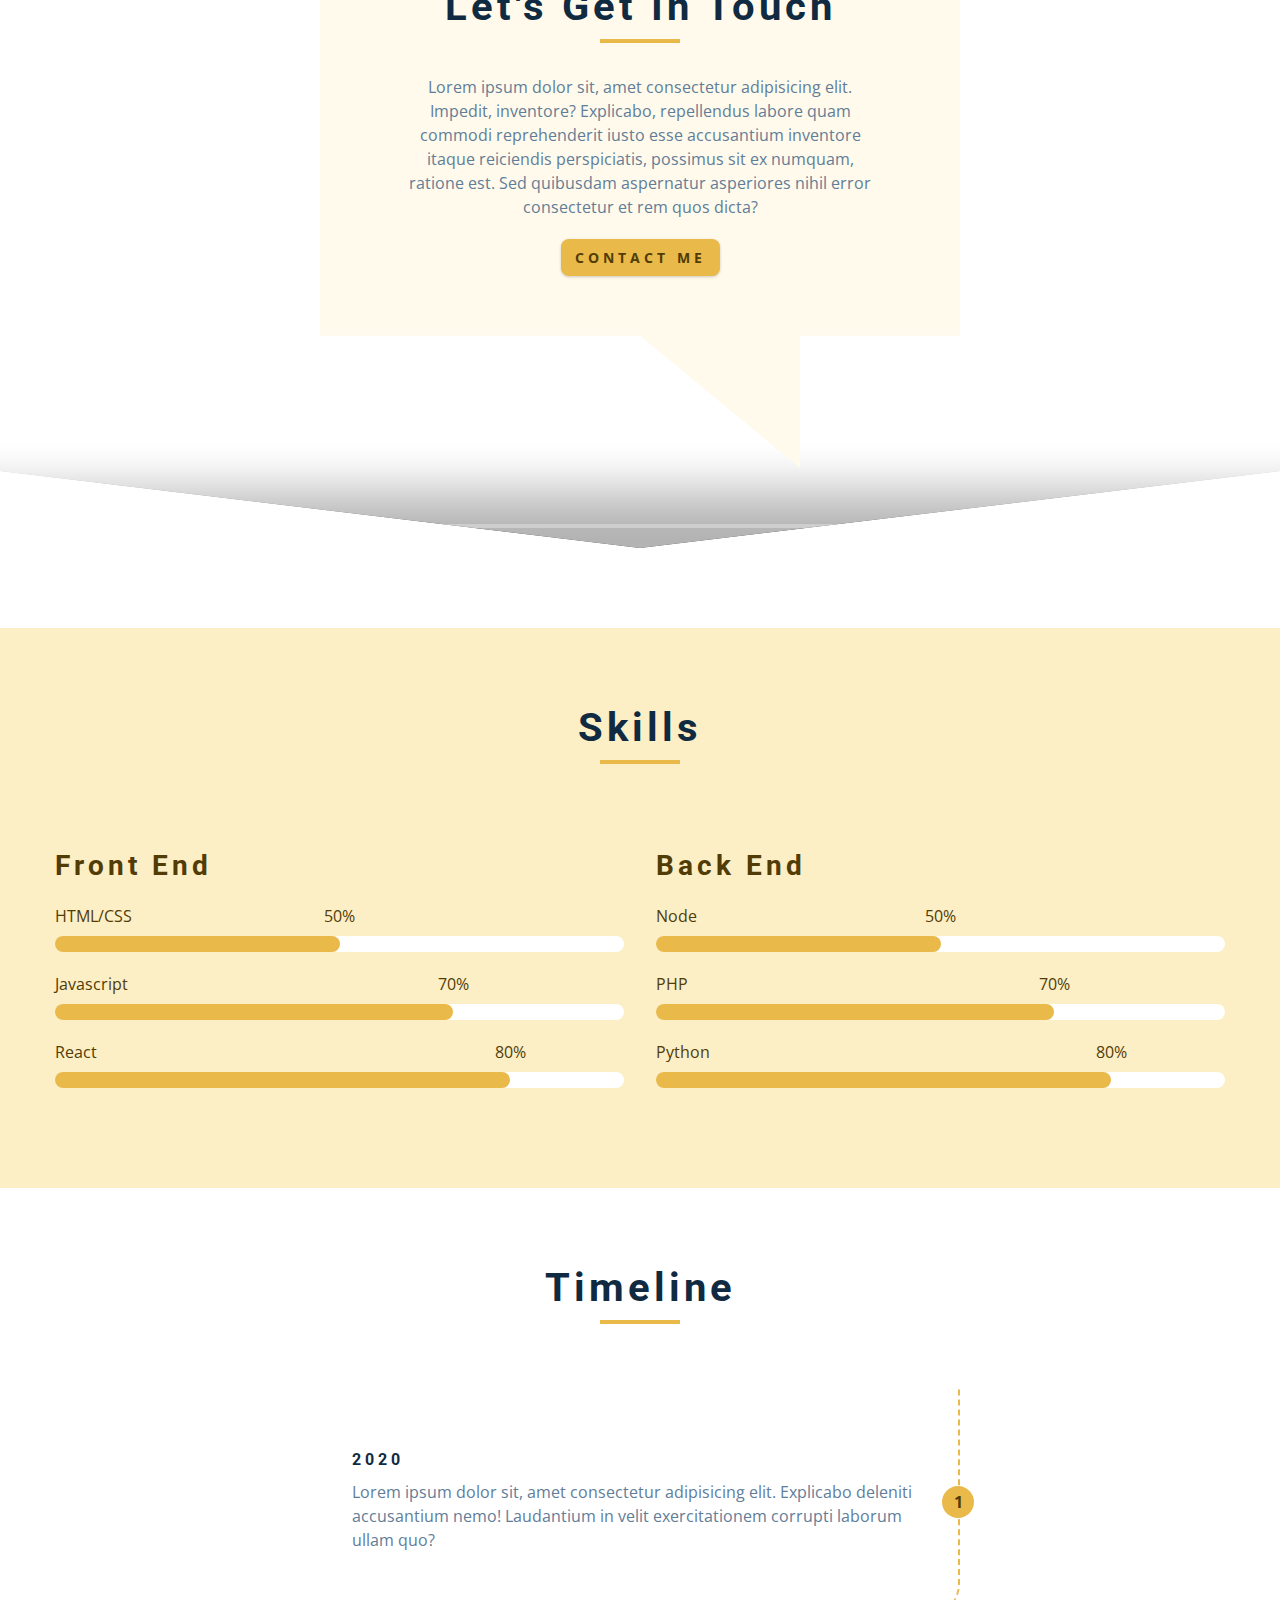
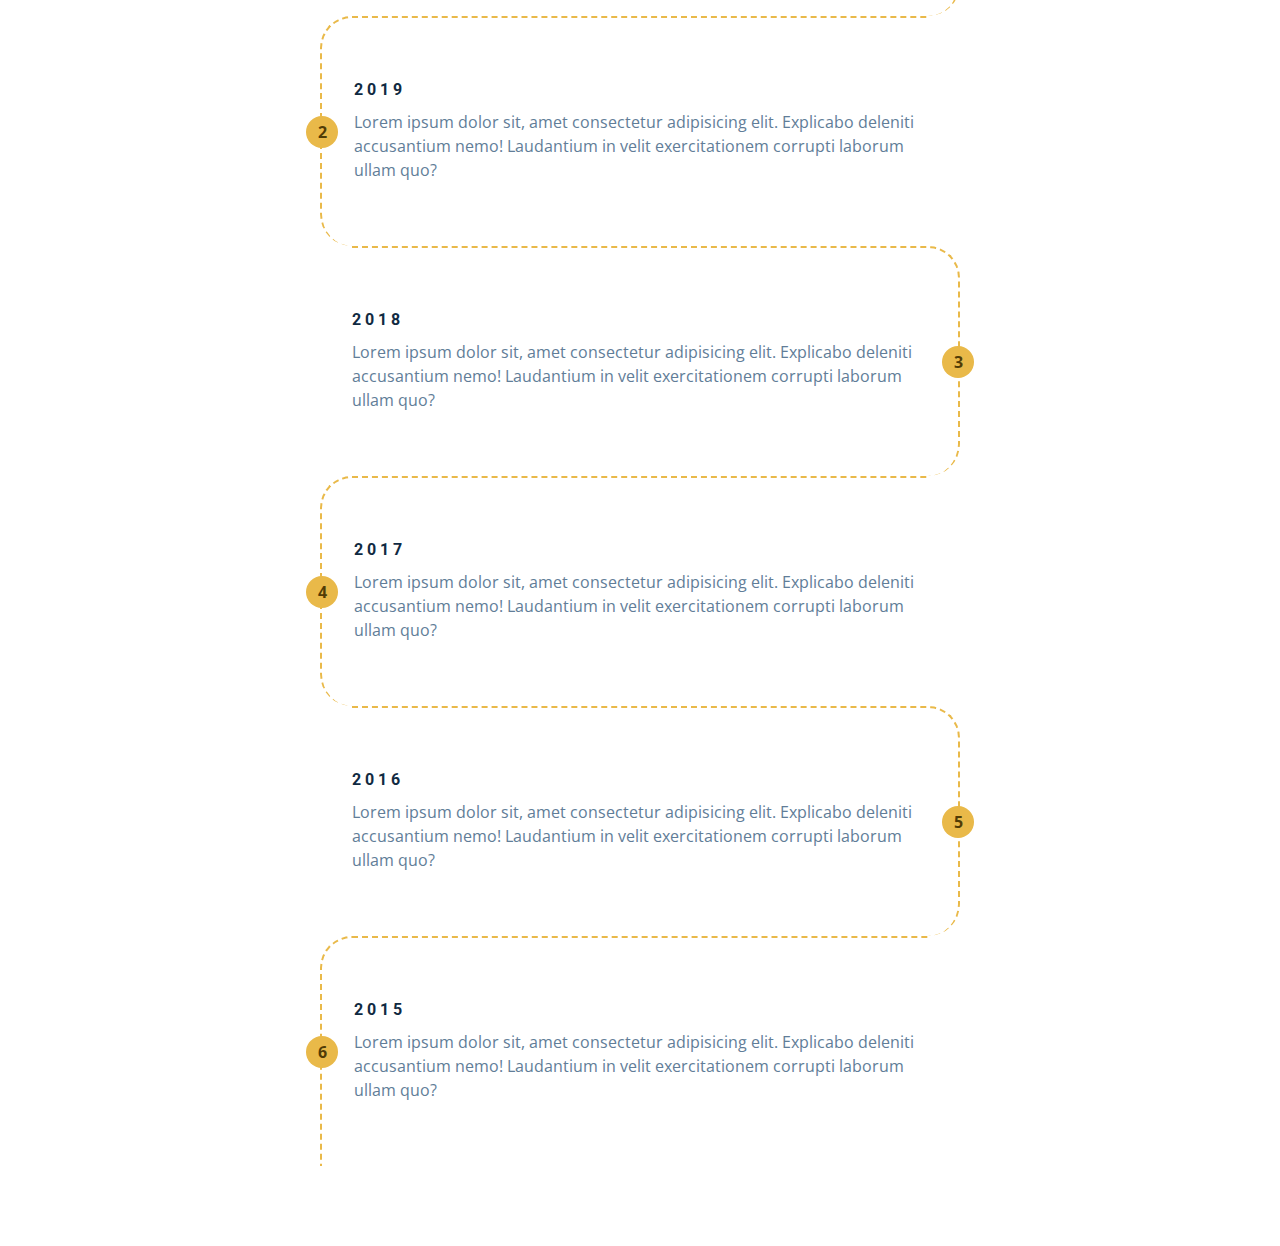
==== commit 7098f24f: "315 - Timeline HTML and 316 - Timeline CSS" ====
--- a/index.html
+++ b/index.html
@@ -405,7 +405,82 @@
     </section>
     <!-- end of skills -->
     <!-- timeline -->
-
+    <section class="section timeline">
+      <!-- section title -->
+      <div class="section-title">
+        <h2>timeline</h2>
+        <div class="underline"></div>
+      </div>
+      <!-- end of section title -->
+      <div class="section-center timeline-center">
+        <!-- single timeline item -->
+        <article class="timeline-item">
+          <h4>2020</h4>
+          <p>
+            Lorem ipsum dolor sit, amet consectetur adipisicing elit. Explicabo
+            deleniti accusantium nemo! Laudantium in velit exercitationem
+            corrupti laborum ullam quo?
+          </p>
+          <span class="number"> 1 </span>
+        </article>
+        <!-- end of single timeline item -->
+        <!-- single timeline item -->
+        <article class="timeline-item">
+          <h4>2019</h4>
+          <p>
+            Lorem ipsum dolor sit, amet consectetur adipisicing elit. Explicabo
+            deleniti accusantium nemo! Laudantium in velit exercitationem
+            corrupti laborum ullam quo?
+          </p>
+          <span class="number"> 2 </span>
+        </article>
+        <!-- end of single timeline item -->
+        <!-- single timeline item -->
+        <article class="timeline-item">
+          <h4>2018</h4>
+          <p>
+            Lorem ipsum dolor sit, amet consectetur adipisicing elit. Explicabo
+            deleniti accusantium nemo! Laudantium in velit exercitationem
+            corrupti laborum ullam quo?
+          </p>
+          <span class="number"> 3 </span>
+        </article>
+        <!-- end of single timeline item -->
+        <!-- single timeline item -->
+        <article class="timeline-item">
+          <h4>2017</h4>
+          <p>
+            Lorem ipsum dolor sit, amet consectetur adipisicing elit. Explicabo
+            deleniti accusantium nemo! Laudantium in velit exercitationem
+            corrupti laborum ullam quo?
+          </p>
+          <span class="number"> 4 </span>
+        </article>
+        <!-- end of single timeline item -->
+        <!-- single timeline item -->
+        <article class="timeline-item">
+          <h4>2016</h4>
+          <p>
+            Lorem ipsum dolor sit, amet consectetur adipisicing elit. Explicabo
+            deleniti accusantium nemo! Laudantium in velit exercitationem
+            corrupti laborum ullam quo?
+          </p>
+          <span class="number"> 5 </span>
+        </article>
+        <!-- end of single timeline item -->
+        <!-- single timeline item -->
+        <article class="timeline-item">
+          <h4>2015</h4>
+          <p>
+            Lorem ipsum dolor sit, amet consectetur adipisicing elit. Explicabo
+            deleniti accusantium nemo! Laudantium in velit exercitationem
+            corrupti laborum ullam quo?
+          </p>
+          <span class="number"> 6 </span>
+        </article>
+        <!-- end of single timeline item -->
+      </div>
+    </section>
     <!--end of  timeline -->
     <!-- blog -->
 
--- a/css/styles.css
+++ b/css/styles.css
@@ -637,31 +637,142 @@
 Skills
 ===============
 */
+@media screen and (min-width: 768px) {
+  .skills-center {
+    display: grid;
+    grid-template-columns: 1fr 1fr;
+    column-gap: 2rem;
+  }
+}
+.skills {
+  background: var(--clr-primary-9);
+}
+.skills h3 {
+  margin: 1.5rem 0;
+  color: var(--clr-primary-1);
+}
+.skill {
+  margin-bottom: 1.25rem;
+}
+.skill p {
+  margin-bottom: 0.5rem;
+  text-transform: capitalize;
+  color: var(--clr-primary-1);
+}
+.skill-container {
+  background: var(--clr-white);
+  height: 1rem;
+  width: 100%;
+  border-radius: var(--radius);
+  position: relative;
+}
+.skill-value {
+  position: absolute;
+  top: 0;
+  left: 0;
+  background: var(--clr-primary-5);
+  height: 100%;
+  width: 50%;
+  border-radius: var(--radius);
+}
+.value-70 {
+  width: 70%;
+}
+.value-80 {
+  width: 80%;
+}
+.skill-text {
+  position: absolute;
+  top: -2rem;
+  left: 50%;
+  transform: translateX(-50%);
+}
+.skill-text-70 {
+  left: 70%;
+}
+.skill-text-80 {
+  left: 80%;
+}
 /*
 =============== 
 Timeline
 ===============
 */
+.timeline-center {
+  width: 80vw;
+  max-width: 40rem;
+}
+.timeline-item {
+  border-top: 2px dashed var(--clr-primary-5);
+  margin: 0;
+  padding: 4rem 2rem;
+  position: relative;
+}
+.timeline p {
+  margin-bottom: 0;
+}
+.timeline-item:nth-child(even) {
+  border-left: 2px dashed var(--clr-primary-5);
+  border-top-left-radius: 2rem;
+  border-bottom-left-radius: 2rem;
+  margin-right: 2rem;
+  padding-right: 0;
+}
+.timeline-item:nth-child(odd) {
+  border-right: 2px dashed var(--clr-primary-5);
+  border-top-right-radius: 2rem;
+  border-bottom-right-radius: 2rem;
+  margin-left: 2rem;
+  padding-left: 0;
+}
+/* .timeline-item:nth-child(1) { */
+.timeline-item:first-child {
+  border-top: 0;
+  border-top-right-radius: 0;
+}
+.timeline-item:last-child {
+  border-bottom-left-radius: 0;
+}
+.number {
+  position: absolute;
+  top: 50%;
+  transform: translate(-50%, -50%);
+  margin-bottom: 0;
+  background: var(--clr-primary-5);
+  width: 2rem;
+  height: 2rem;
+  border-radius: 50%;
+  display: grid;
+  place-items: center;
+  color: var(--clr-primary-1);
+  font-weight: bold;
+}
+.timeline-item:nth-child(even) .number {
+  left: 0;
+}
+.timeline-item:nth-child(odd) .number {
+  right: 0;
+  transform: translate(50%, -50%);
+}
+/*
+=============== 
+Blog
+===============
+*/
 
 /*
 =============== 
-Blog
+Footer
+===============
+*/
+/*
+=============== 
+Single Page
 ===============
 */
 
 /*
 =============== 
-Footer
-===============
-*/
-/*
-=============== 
-Single Page
-===============
-*/
-
-/*
-=============== 
 Products Page
 ===============
 */
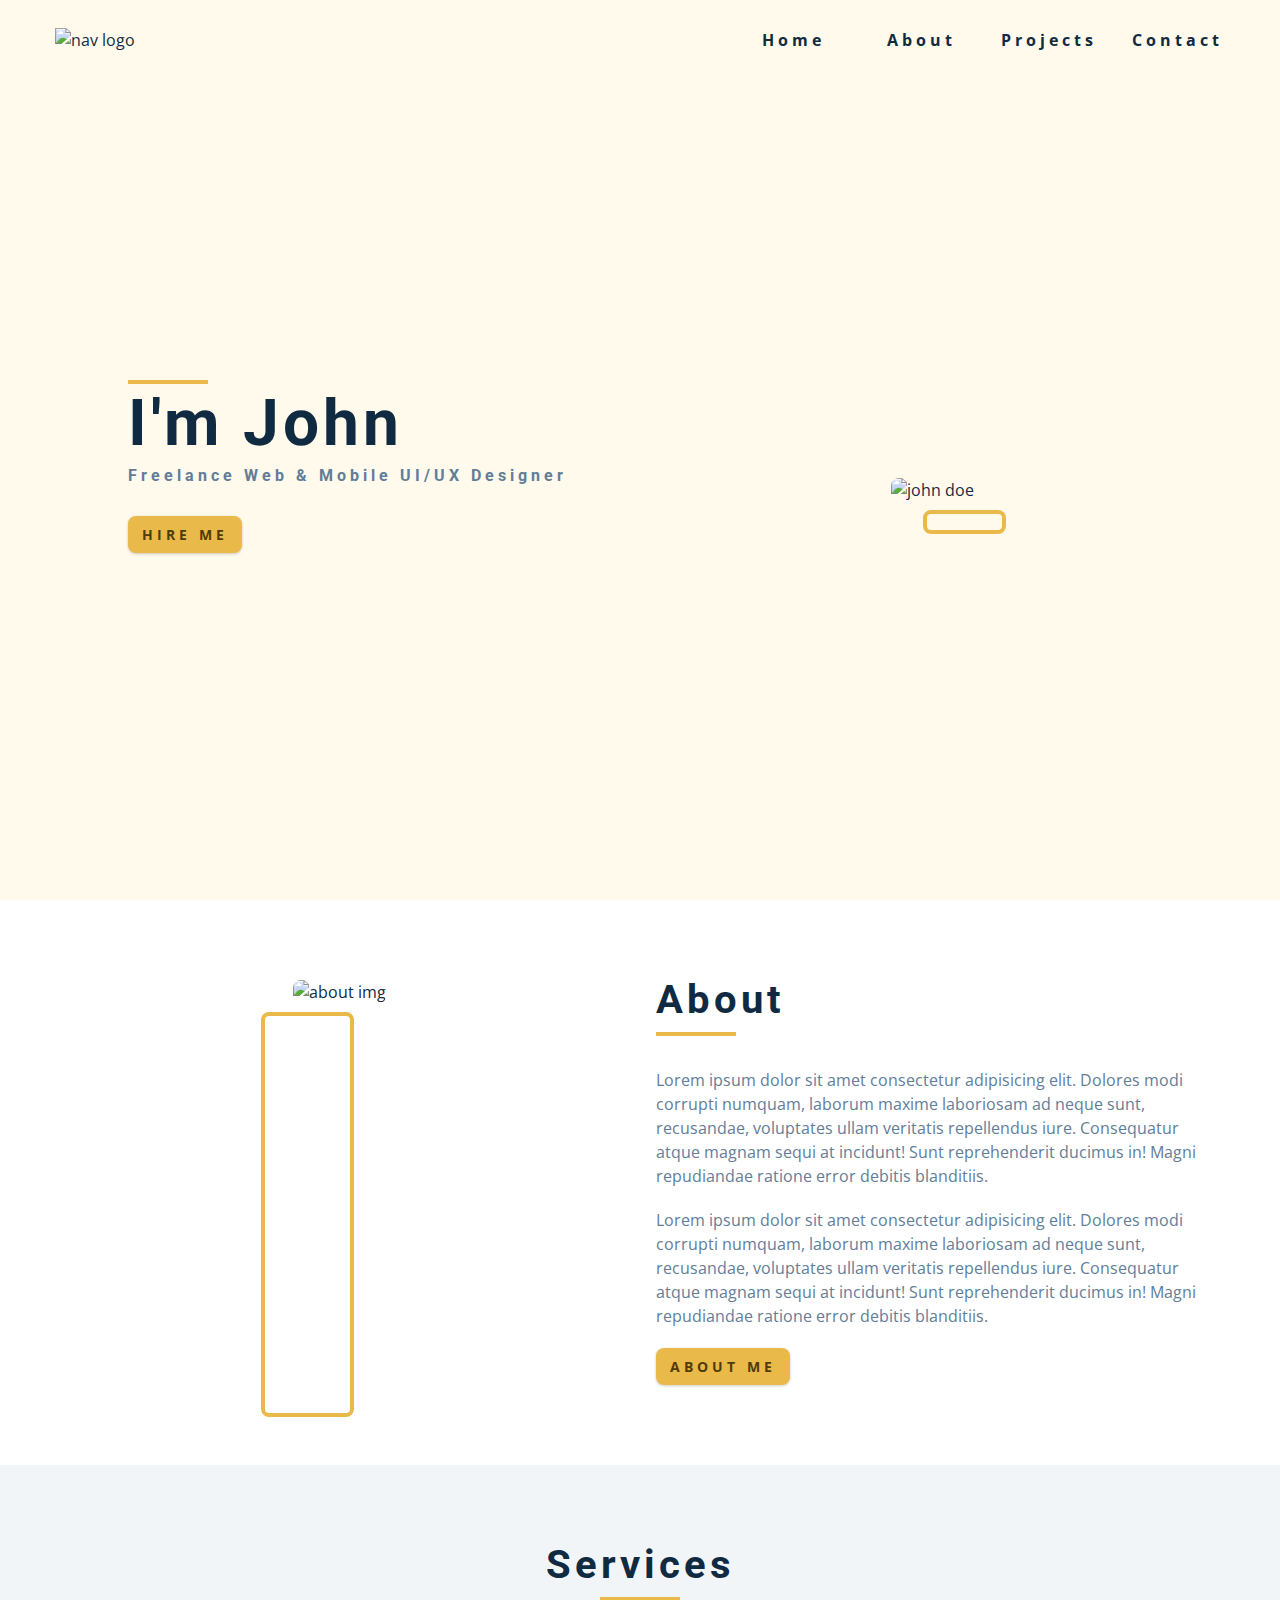
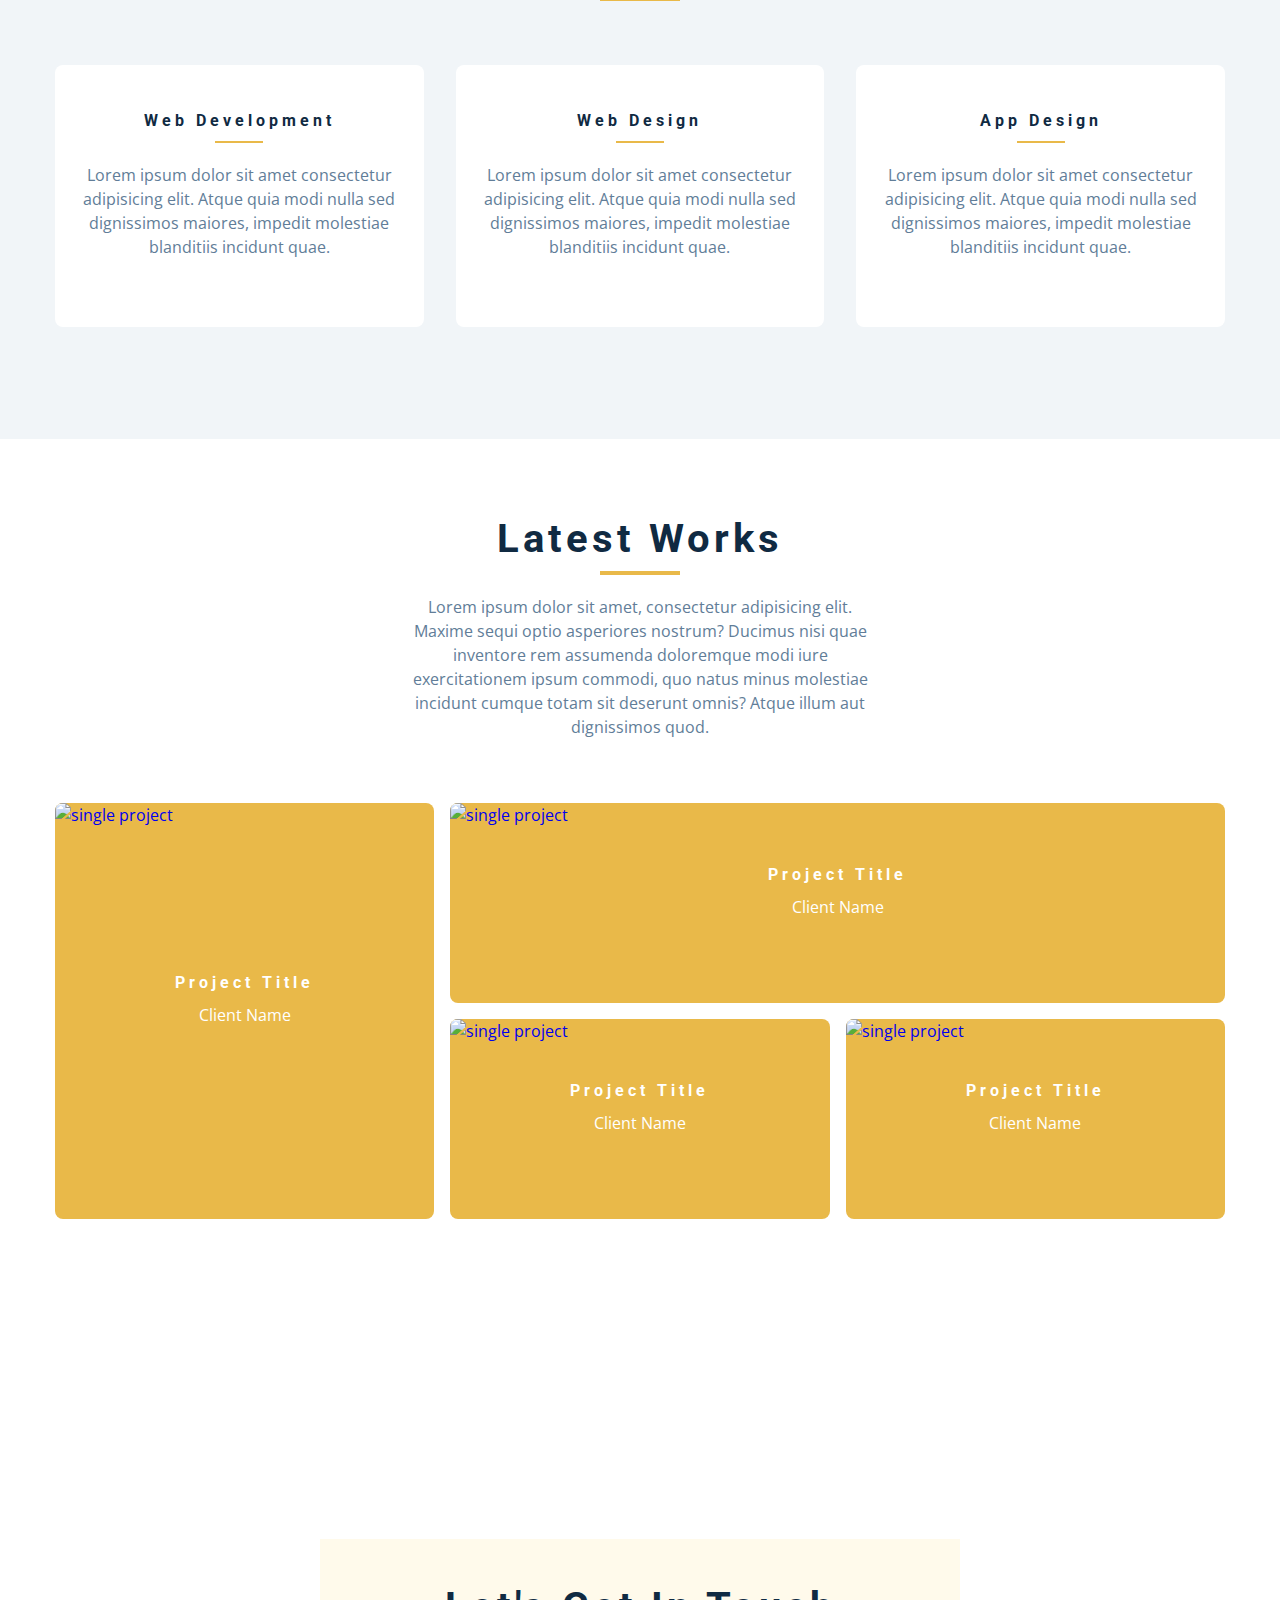
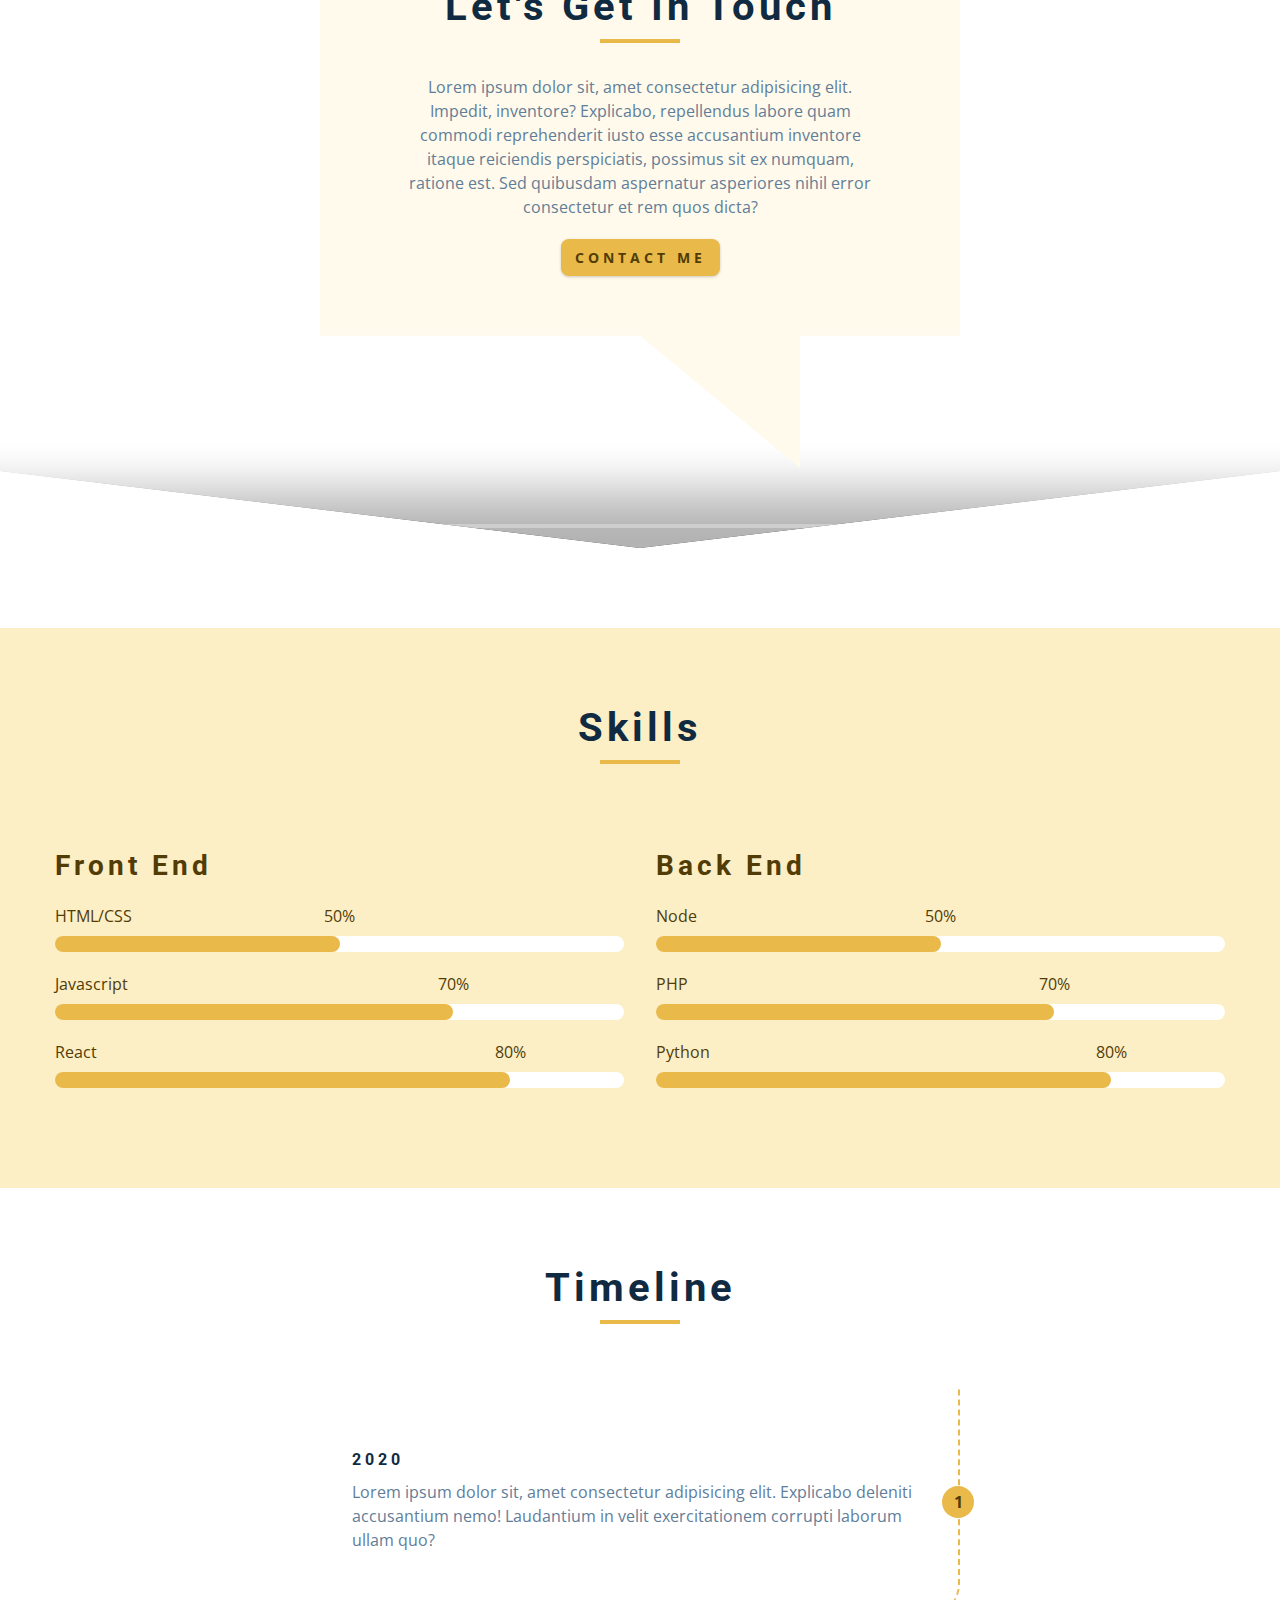
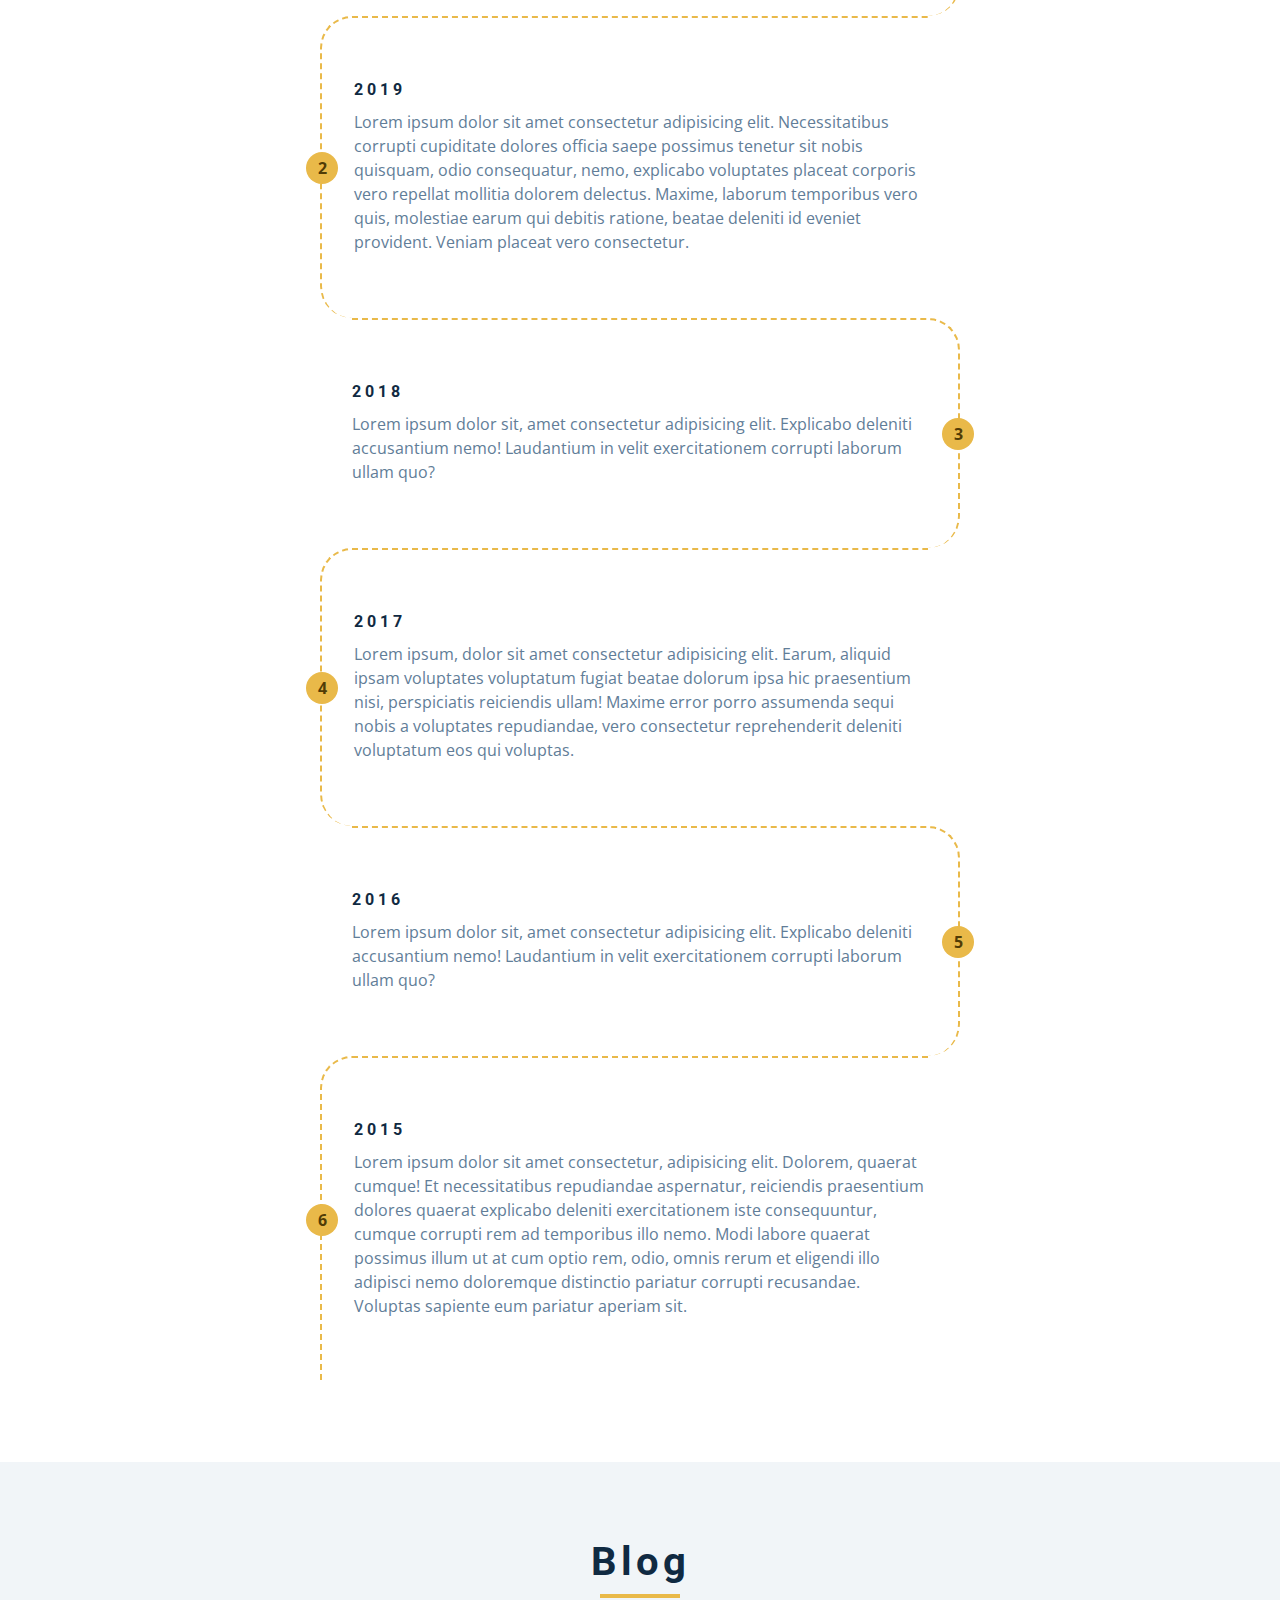
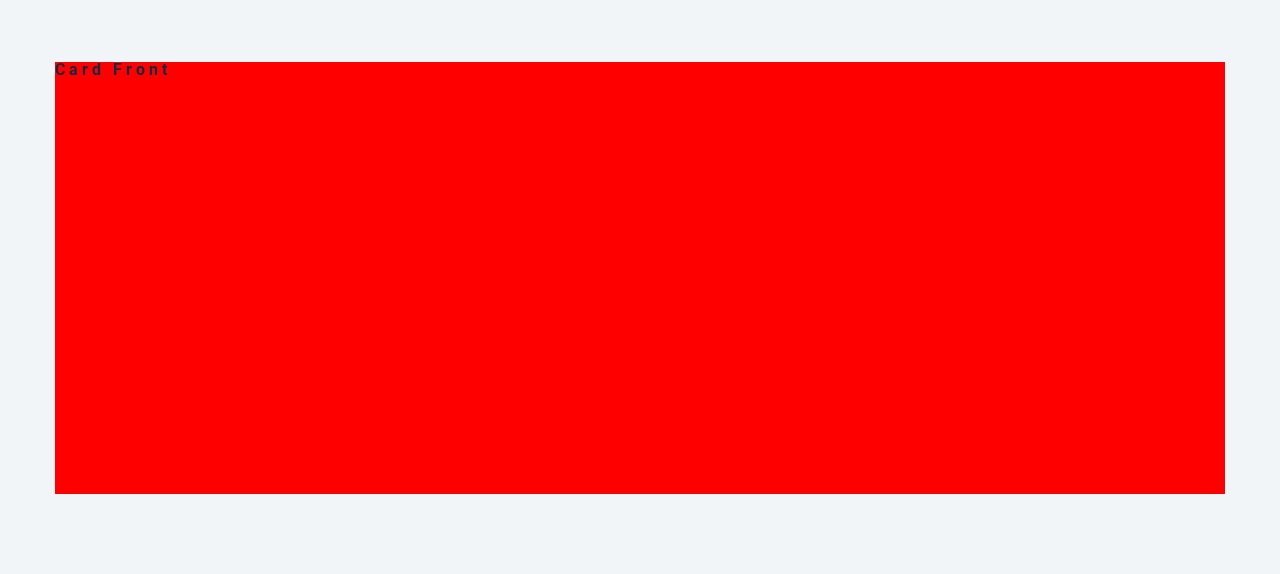
==== commit 706fb47c: "316 - Blog - Basic Setup" ====
--- a/index.html
+++ b/index.html
@@ -428,9 +428,13 @@
         <article class="timeline-item">
           <h4>2019</h4>
           <p>
-            Lorem ipsum dolor sit, amet consectetur adipisicing elit. Explicabo
-            deleniti accusantium nemo! Laudantium in velit exercitationem
-            corrupti laborum ullam quo?
+            Lorem ipsum dolor sit amet consectetur adipisicing elit.
+            Necessitatibus corrupti cupiditate dolores officia saepe possimus
+            tenetur sit nobis quisquam, odio consequatur, nemo, explicabo
+            voluptates placeat corporis vero repellat mollitia dolorem delectus.
+            Maxime, laborum temporibus vero quis, molestiae earum qui debitis
+            ratione, beatae deleniti id eveniet provident. Veniam placeat vero
+            consectetur.
           </p>
           <span class="number"> 2 </span>
         </article>
@@ -450,9 +454,11 @@
         <article class="timeline-item">
           <h4>2017</h4>
           <p>
-            Lorem ipsum dolor sit, amet consectetur adipisicing elit. Explicabo
-            deleniti accusantium nemo! Laudantium in velit exercitationem
-            corrupti laborum ullam quo?
+            Lorem ipsum, dolor sit amet consectetur adipisicing elit. Earum,
+            aliquid ipsam voluptates voluptatum fugiat beatae dolorum ipsa hic
+            praesentium nisi, perspiciatis reiciendis ullam! Maxime error porro
+            assumenda sequi nobis a voluptates repudiandae, vero consectetur
+            reprehenderit deleniti voluptatum eos qui voluptas.
           </p>
           <span class="number"> 4 </span>
         </article>
@@ -472,9 +478,13 @@
         <article class="timeline-item">
           <h4>2015</h4>
           <p>
-            Lorem ipsum dolor sit, amet consectetur adipisicing elit. Explicabo
-            deleniti accusantium nemo! Laudantium in velit exercitationem
-            corrupti laborum ullam quo?
+            Lorem ipsum dolor sit amet consectetur, adipisicing elit. Dolorem,
+            quaerat cumque! Et necessitatibus repudiandae aspernatur, reiciendis
+            praesentium dolores quaerat explicabo deleniti exercitationem iste
+            consequuntur, cumque corrupti rem ad temporibus illo nemo. Modi
+            labore quaerat possimus illum ut at cum optio rem, odio, omnis rerum
+            et eligendi illo adipisci nemo doloremque distinctio pariatur
+            corrupti recusandae. Voluptas sapiente eum pariatur aperiam sit.
           </p>
           <span class="number"> 6 </span>
         </article>
@@ -483,7 +493,28 @@
     </section>
     <!--end of  timeline -->
     <!-- blog -->
-
+    <section class="section blog">
+      <!-- section title -->
+      <div class="section-title">
+        <h2>blog</h2>
+        <div class="underline"></div>
+      </div>
+      <!-- end of section title -->
+      <div class="section-center blog-center">
+        <!-- single article -->
+        <div class="card">
+          <!-- front of the card -->
+          <div class="card-side card-front">
+            <h4>card front</h4>
+          </div>
+          <!-- back of the card -->
+          <div class="card-side card-back">
+            <h4>card back</h4>
+          </div>
+        </div>
+        <!-- end of single article -->
+      </div>
+    </section>
     <!--end of  blog -->
     <!-- footer -->
 
--- a/css/styles.css
+++ b/css/styles.css
@@ -759,20 +759,50 @@
 Blog
 ===============
 */
+.blog {
+  background: var(--clr-grey-10);
+}
+.card {
+  height: 27rem;
+  position: relative;
+  /* talk later */
+  perspective: 1500px;
+}
+.card-side {
+  transition: all 2s linear;
+  backface-visibility: hidden;
+  position: absolute;
+  top: 0;
+  left: 0;
+  width: 100%;
+  height: 100%;
+}
+.card-front {
+  background: red;
+}
+.card-back {
+  background: green;
+  transform: rotateY(180deg);
+}
+.card:hover .card-front {
+  transform: rotateY(-180deg);
+}
+.card:hover .card-back {
+  transform: rotateY(0);
+}
+/*
+=============== 
+Footer
+===============
+*/
+/*
+=============== 
+Single Page
+===============
+*/
 
 /*
 =============== 
-Footer
-===============
-*/
-/*
-=============== 
-Single Page
-===============
-*/
-
-/*
-=============== 
 Products Page
 ===============
 */
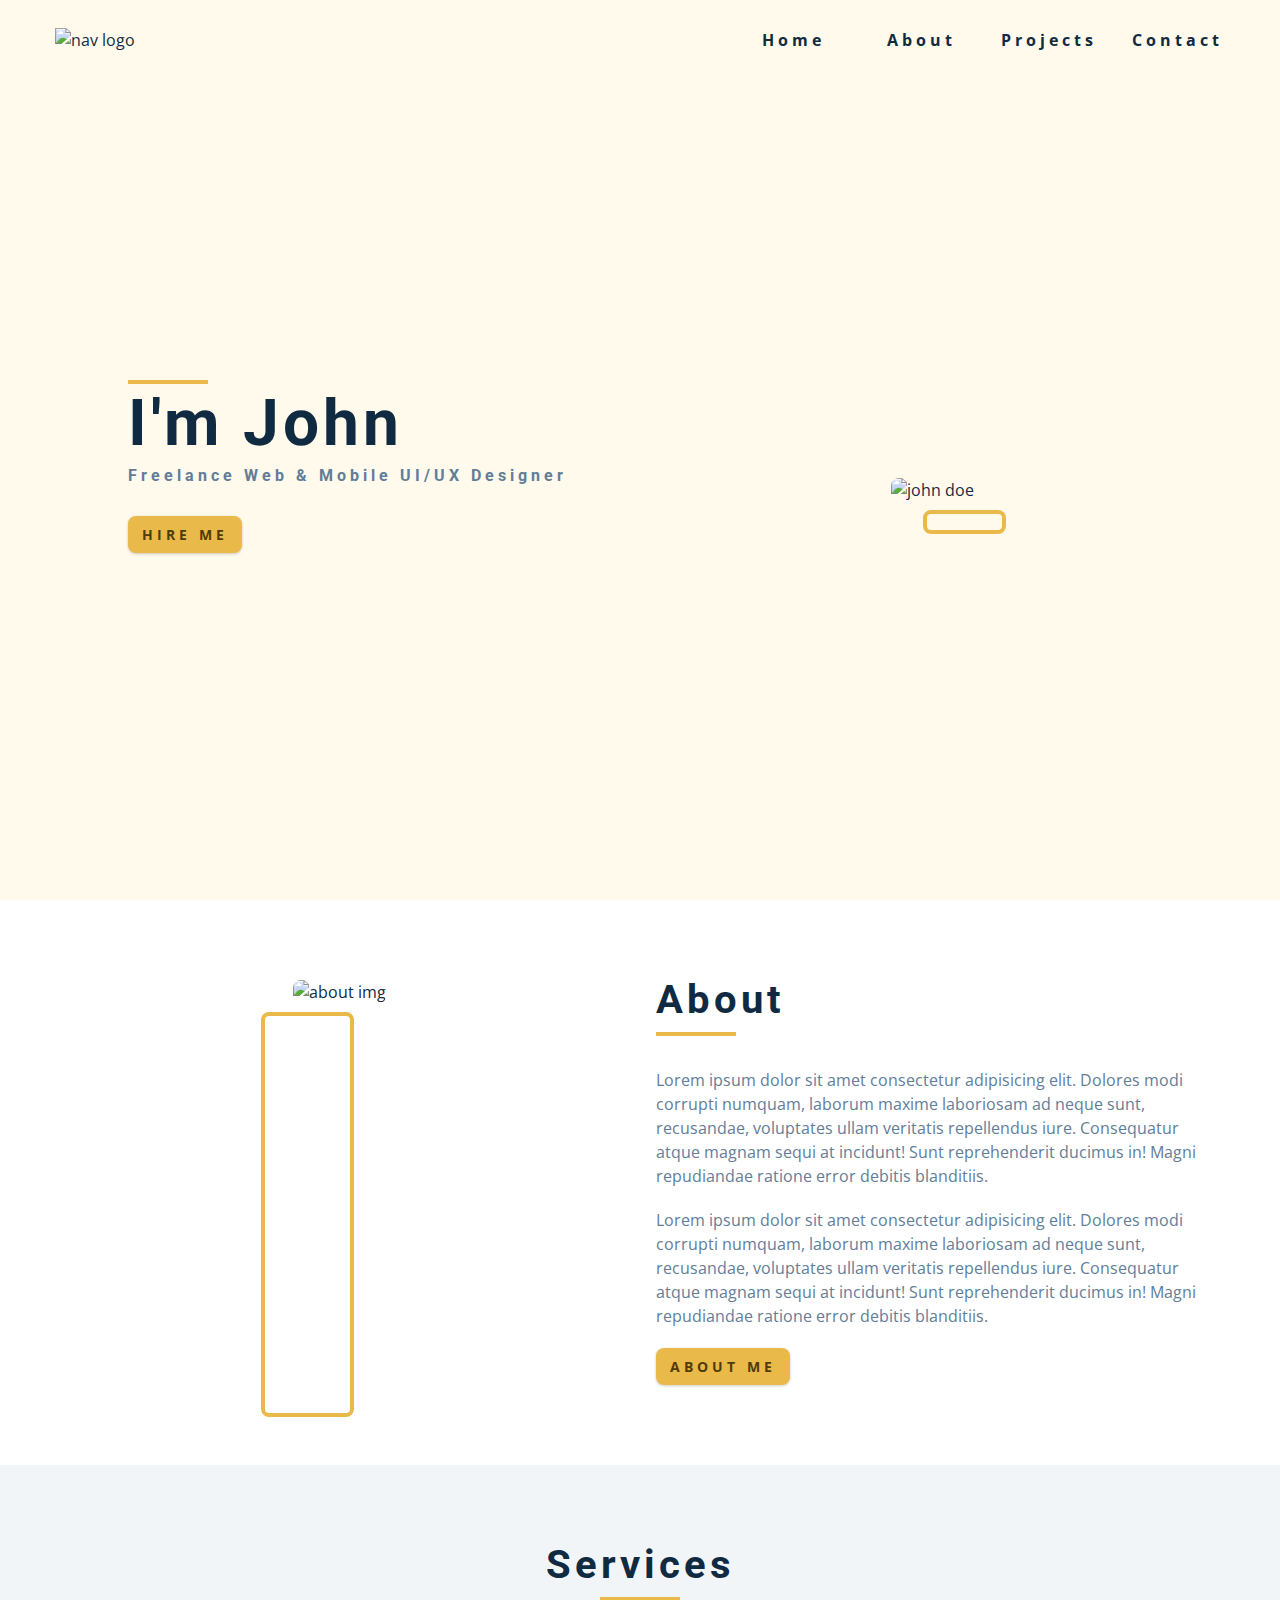
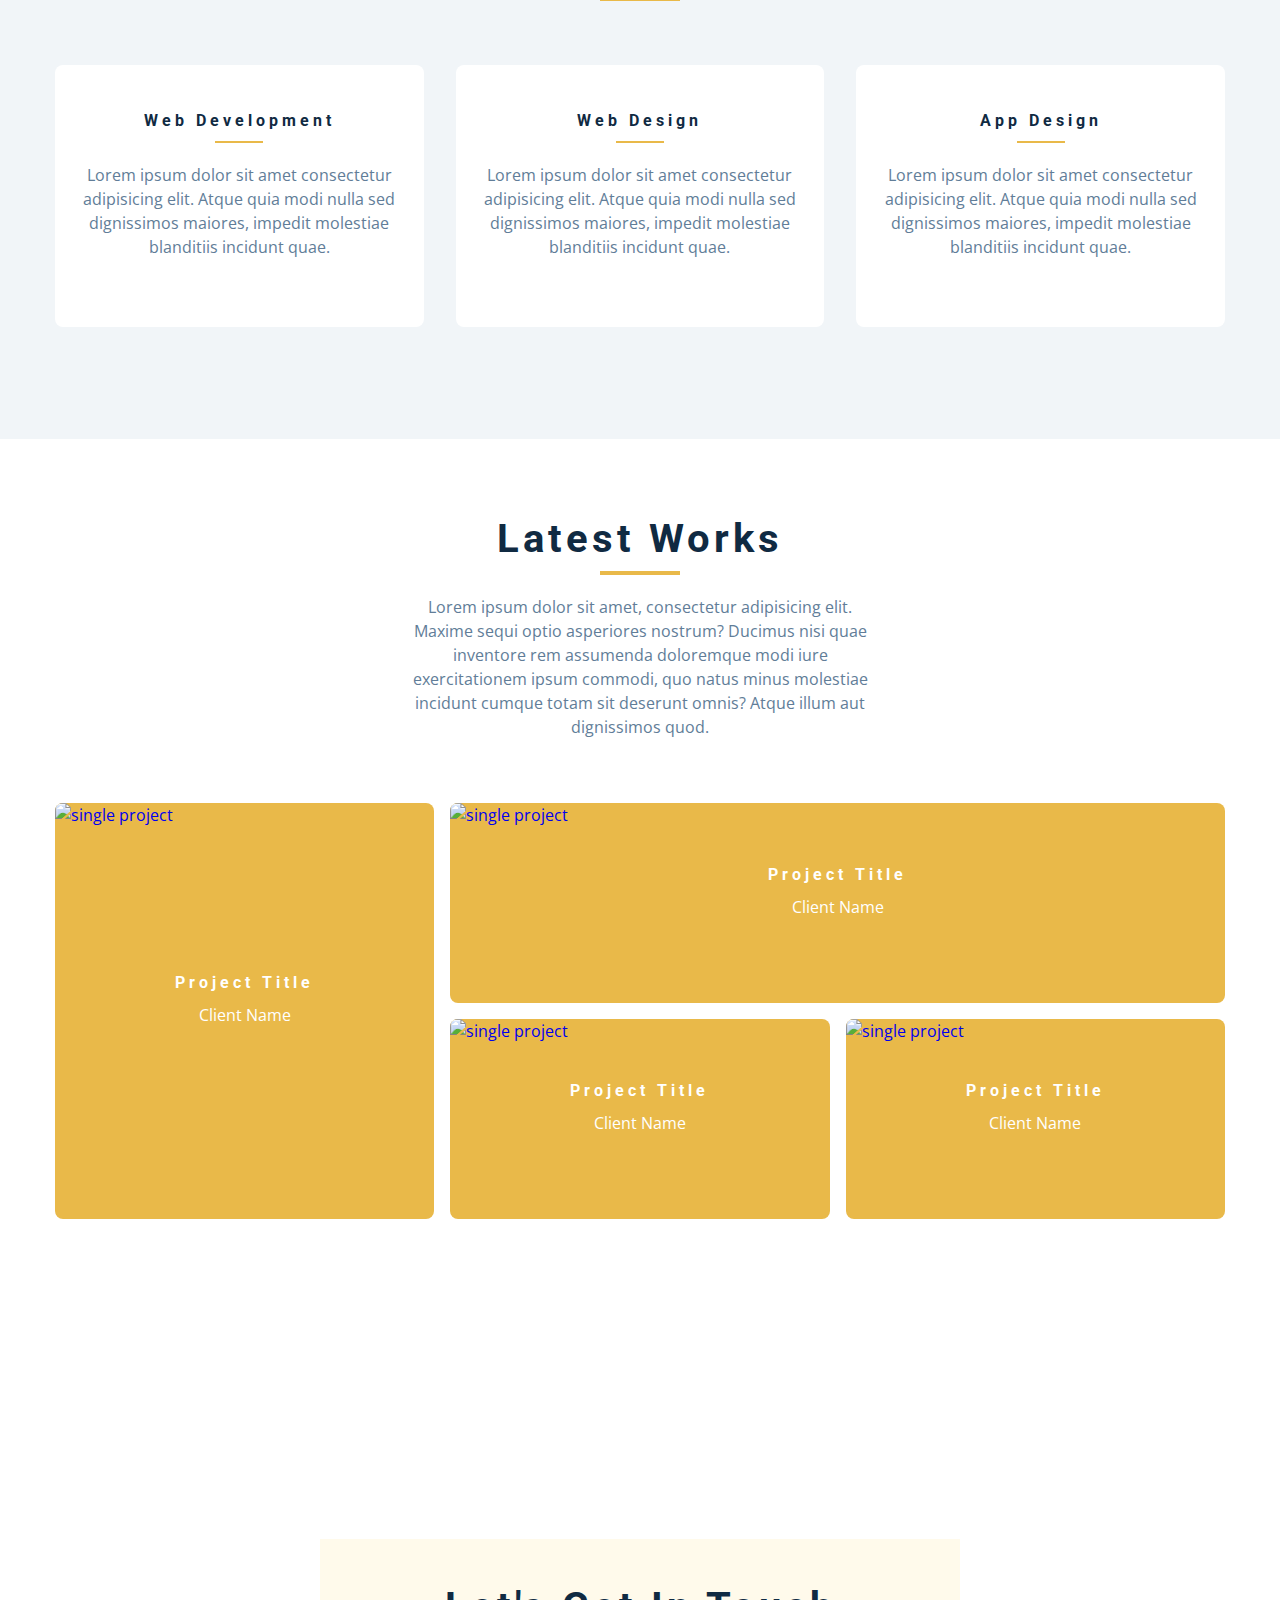
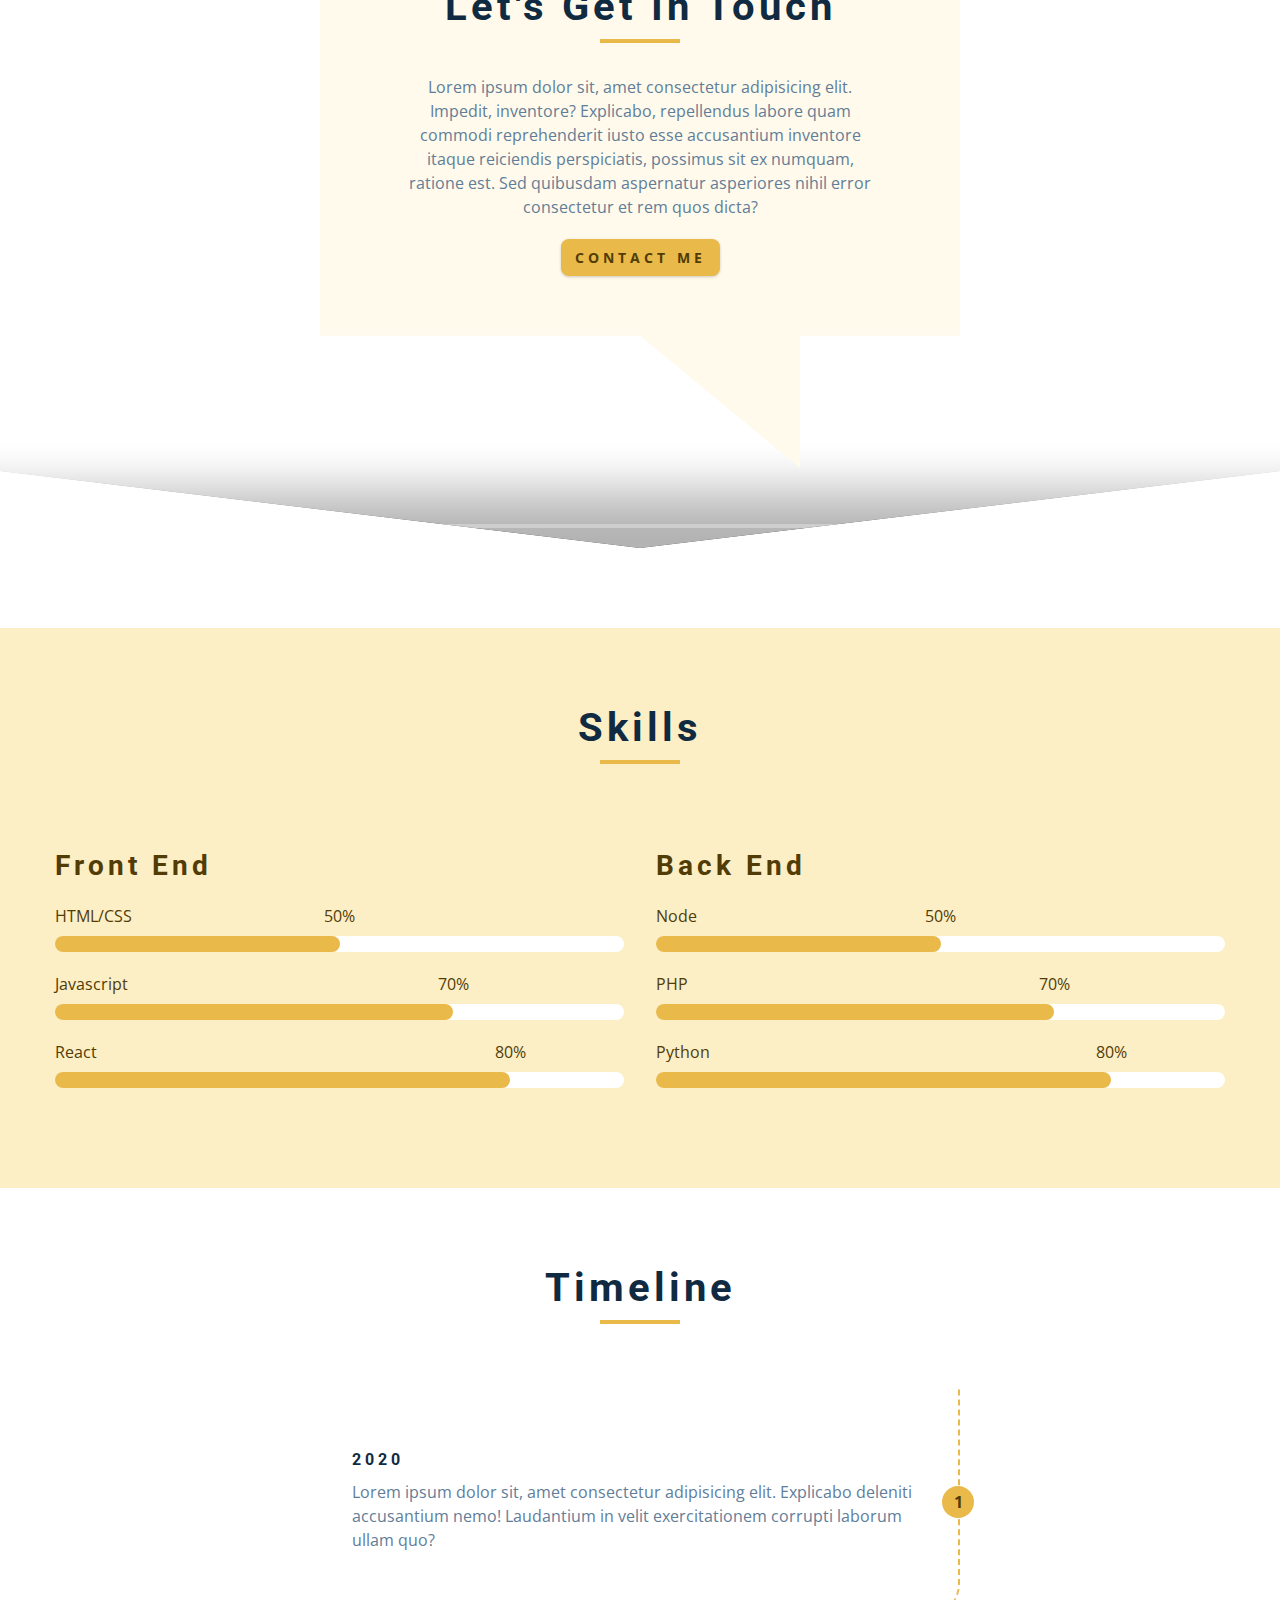
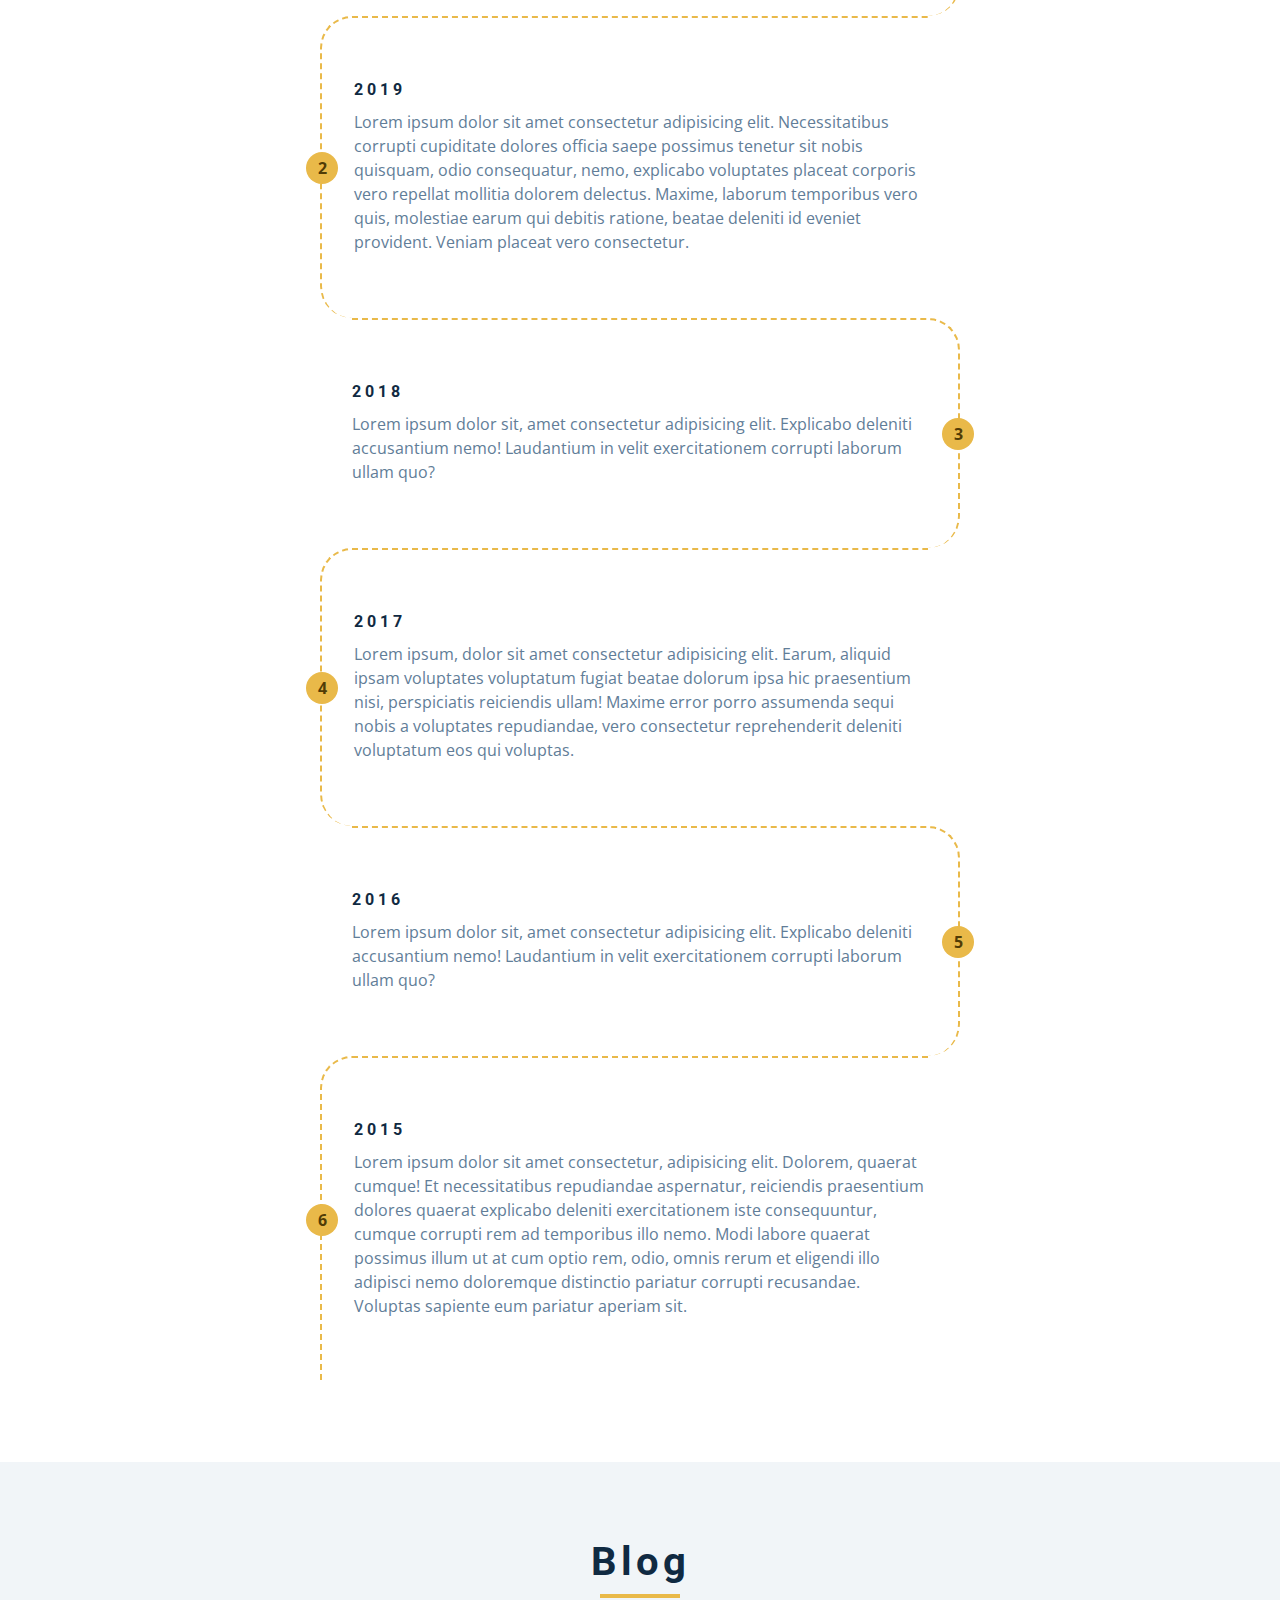
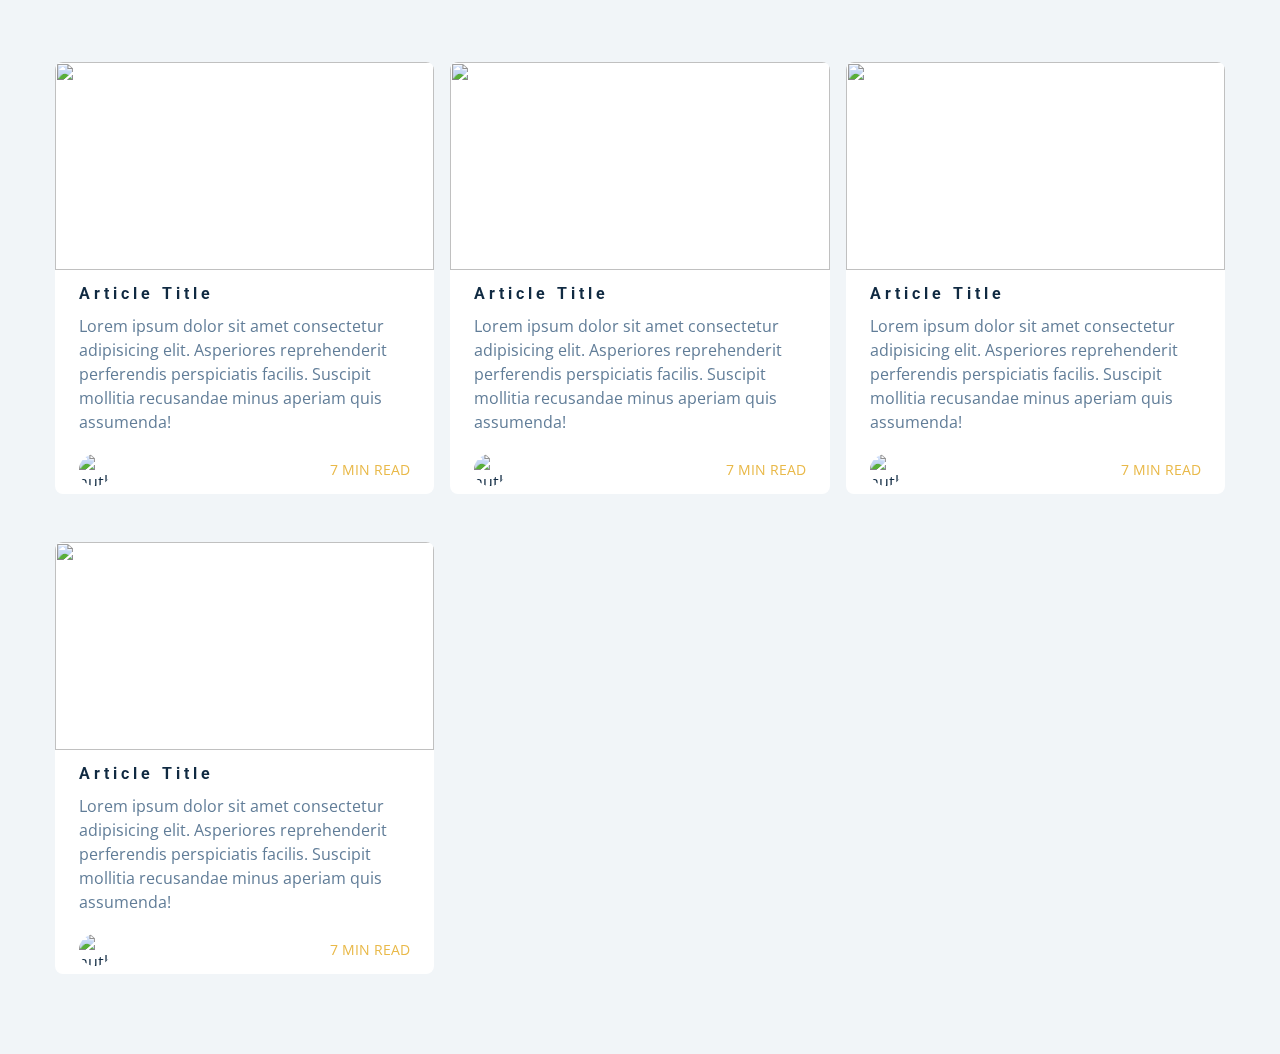
==== commit 1e373205: "317 - Blog - Complete" ====
--- a/index.html
+++ b/index.html
@@ -505,11 +505,95 @@
         <div class="card">
           <!-- front of the card -->
           <div class="card-side card-front">
-            <h4>card front</h4>
+            <img src="./images/project-1.jpeg" alt="" />
+            <div class="card-info">
+              <h4>article title</h4>
+              <p>
+                Lorem ipsum dolor sit amet consectetur adipisicing elit.
+                Asperiores reprehenderit perferendis perspiciatis facilis.
+                Suscipit mollitia recusandae minus aperiam quis assumenda!
+              </p>
+              <div class="card-footer">
+                <img src="./images/hero-img-small.jpeg" alt="author image" />
+                <p>7 min read</p>
+              </div>
+            </div>
           </div>
           <!-- back of the card -->
           <div class="card-side card-back">
-            <h4>card back</h4>
+            <button class="btn">read more</button>
+          </div>
+        </div>
+        <!-- end of single article -->
+        <!-- single article -->
+        <div class="card">
+          <!-- front of the card -->
+          <div class="card-side card-front">
+            <img src="./images/project-2.jpeg" alt="" />
+            <div class="card-info">
+              <h4>article title</h4>
+              <p>
+                Lorem ipsum dolor sit amet consectetur adipisicing elit.
+                Asperiores reprehenderit perferendis perspiciatis facilis.
+                Suscipit mollitia recusandae minus aperiam quis assumenda!
+              </p>
+              <div class="card-footer">
+                <img src="./images/hero-img-small.jpeg" alt="author image" />
+                <p>7 min read</p>
+              </div>
+            </div>
+          </div>
+          <!-- back of the card -->
+          <div class="card-side card-back">
+            <button class="btn">read more</button>
+          </div>
+        </div>
+        <!-- end of single article -->
+        <!-- single article -->
+        <div class="card">
+          <!-- front of the card -->
+          <div class="card-side card-front">
+            <img src="./images/project-3.jpeg" alt="" />
+            <div class="card-info">
+              <h4>article title</h4>
+              <p>
+                Lorem ipsum dolor sit amet consectetur adipisicing elit.
+                Asperiores reprehenderit perferendis perspiciatis facilis.
+                Suscipit mollitia recusandae minus aperiam quis assumenda!
+              </p>
+              <div class="card-footer">
+                <img src="./images/hero-img-small.jpeg" alt="author image" />
+                <p>7 min read</p>
+              </div>
+            </div>
+          </div>
+          <!-- back of the card -->
+          <div class="card-side card-back">
+            <button class="btn">read more</button>
+          </div>
+        </div>
+        <!-- end of single article -->
+        <!-- single article -->
+        <div class="card">
+          <!-- front of the card -->
+          <div class="card-side card-front">
+            <img src="./images/project-4.jpeg" alt="" />
+            <div class="card-info">
+              <h4>article title</h4>
+              <p>
+                Lorem ipsum dolor sit amet consectetur adipisicing elit.
+                Asperiores reprehenderit perferendis perspiciatis facilis.
+                Suscipit mollitia recusandae minus aperiam quis assumenda!
+              </p>
+              <div class="card-footer">
+                <img src="./images/hero-img-small.jpeg" alt="author image" />
+                <p>7 min read</p>
+              </div>
+            </div>
+          </div>
+          <!-- back of the card -->
+          <div class="card-side card-back">
+            <button class="btn">read more</button>
           </div>
         </div>
         <!-- end of single article -->
--- a/css/styles.css
+++ b/css/styles.css
@@ -776,13 +776,16 @@
   left: 0;
   width: 100%;
   height: 100%;
+  border-radius: var(--radius);
 }
 .card-front {
-  background: red;
+  background: var(--clr-white);
 }
 .card-back {
-  background: green;
+  background: var(--clr-primary-10);
   transform: rotateY(180deg);
+  display: grid;
+  place-items: center;
 }
 .card:hover .card-front {
   transform: rotateY(-180deg);
@@ -790,6 +793,39 @@
 .card:hover .card-back {
   transform: rotateY(0);
 }
+/* rest of the styles */
+.card-info {
+  padding: 1rem 1.5rem;
+}
+.card-front img {
+  height: 13rem;
+  object-fit: cover;
+  border-top-left-radius: var(--radius);
+  border-top-right-radius: var(--radius);
+}
+.card-footer img {
+  width: 2rem;
+  height: 2rem;
+  object-fit: cover;
+  border-radius: 50%;
+}
+.card-footer {
+  display: grid;
+  grid-template-columns: auto 1fr;
+  align-items: center;
+}
+.card-footer p {
+  margin-bottom: 0;
+  text-transform: uppercase;
+  justify-self: end;
+  color: var(--clr-primary-5);
+  font-size: 0.85rem;
+}
+.blog-center {
+  display: grid;
+  grid-template-columns: repeat(auto-fill, minmax(330px, 1fr));
+  gap: 3rem 1rem;
+}
 /*
 =============== 
 Footer
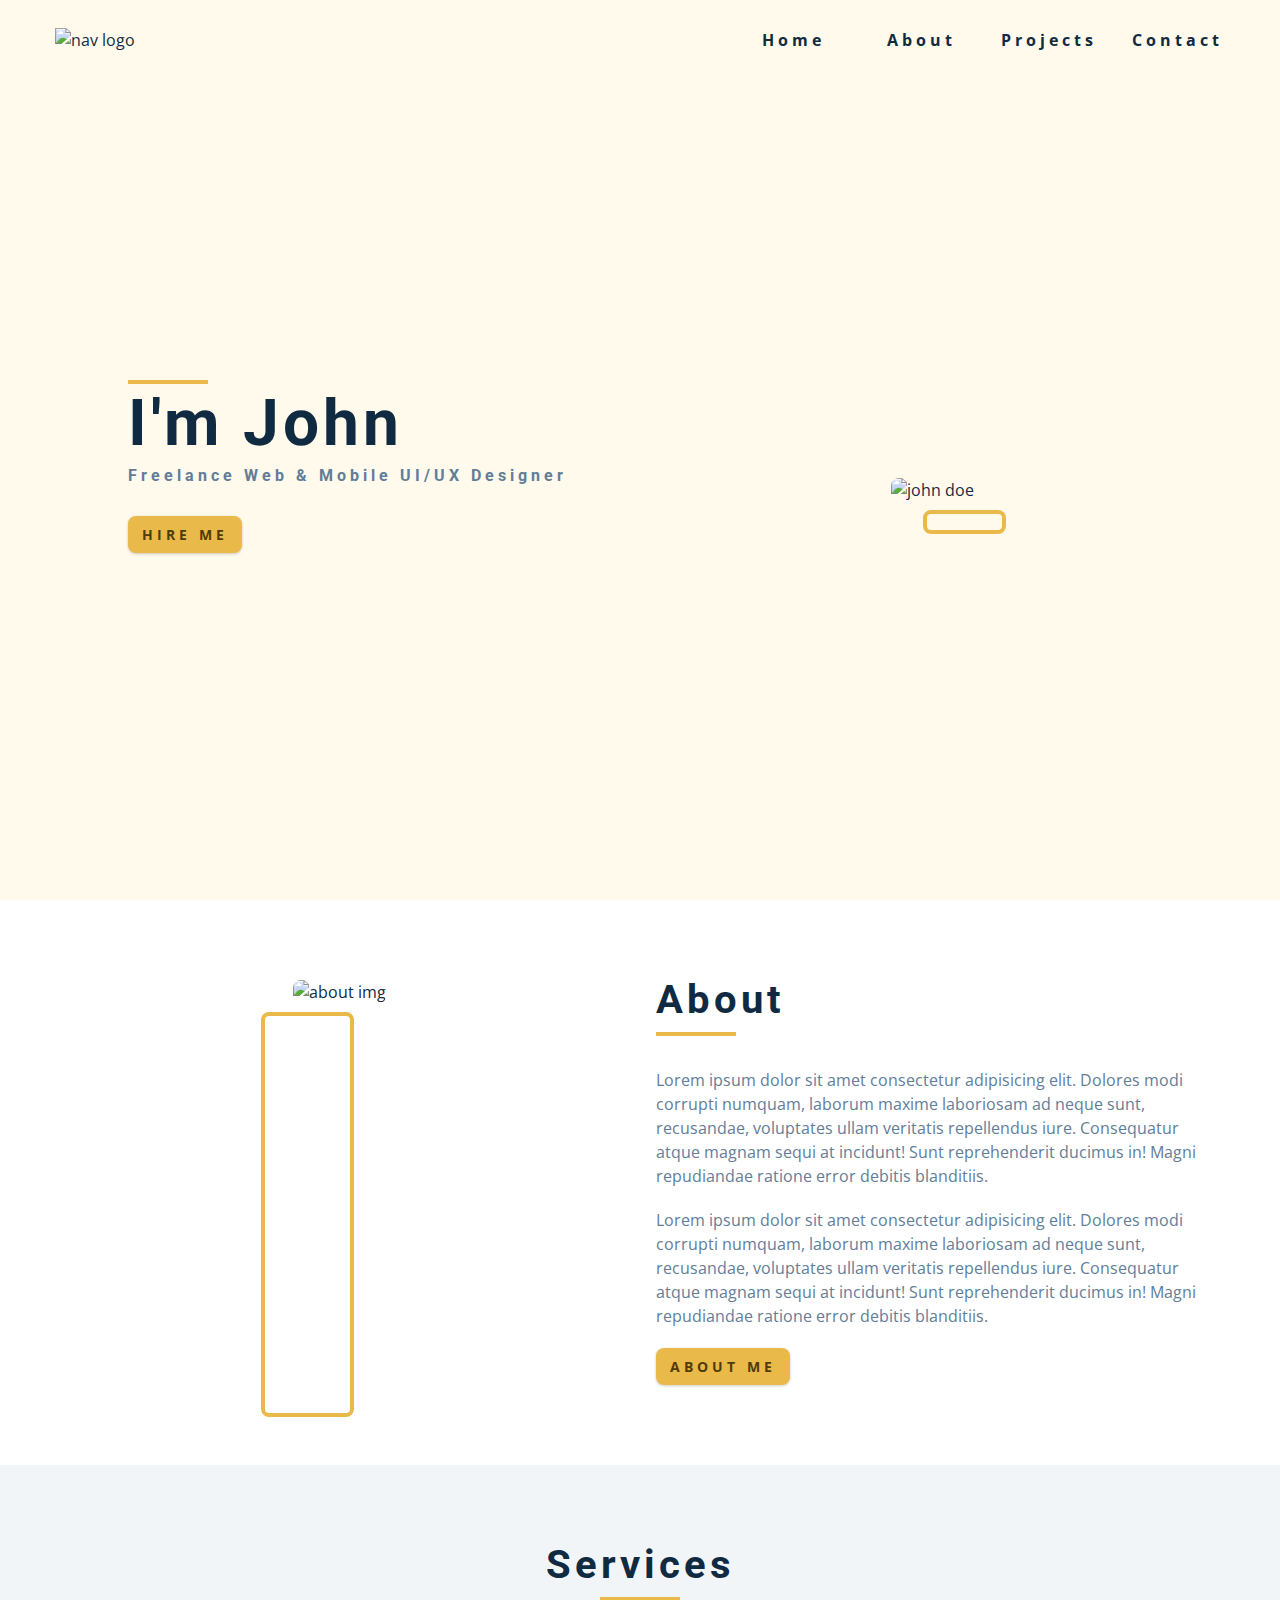
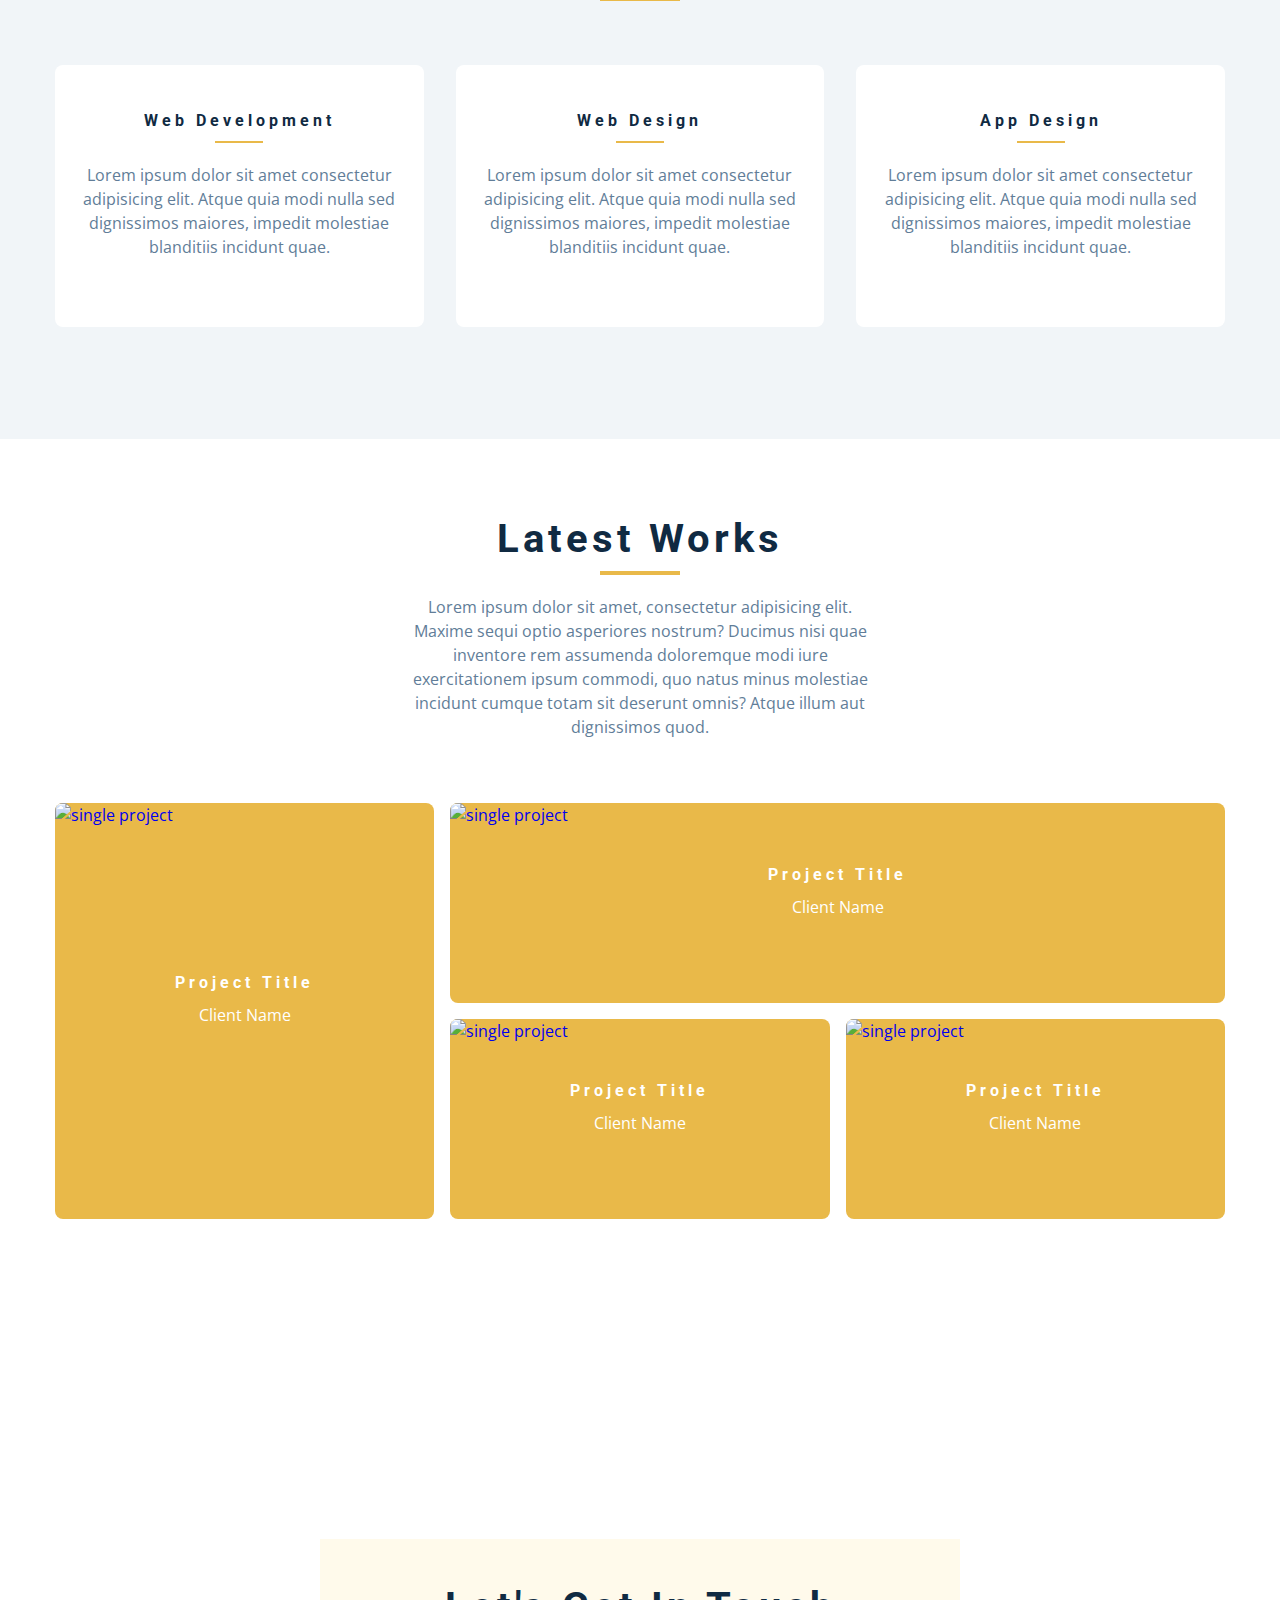
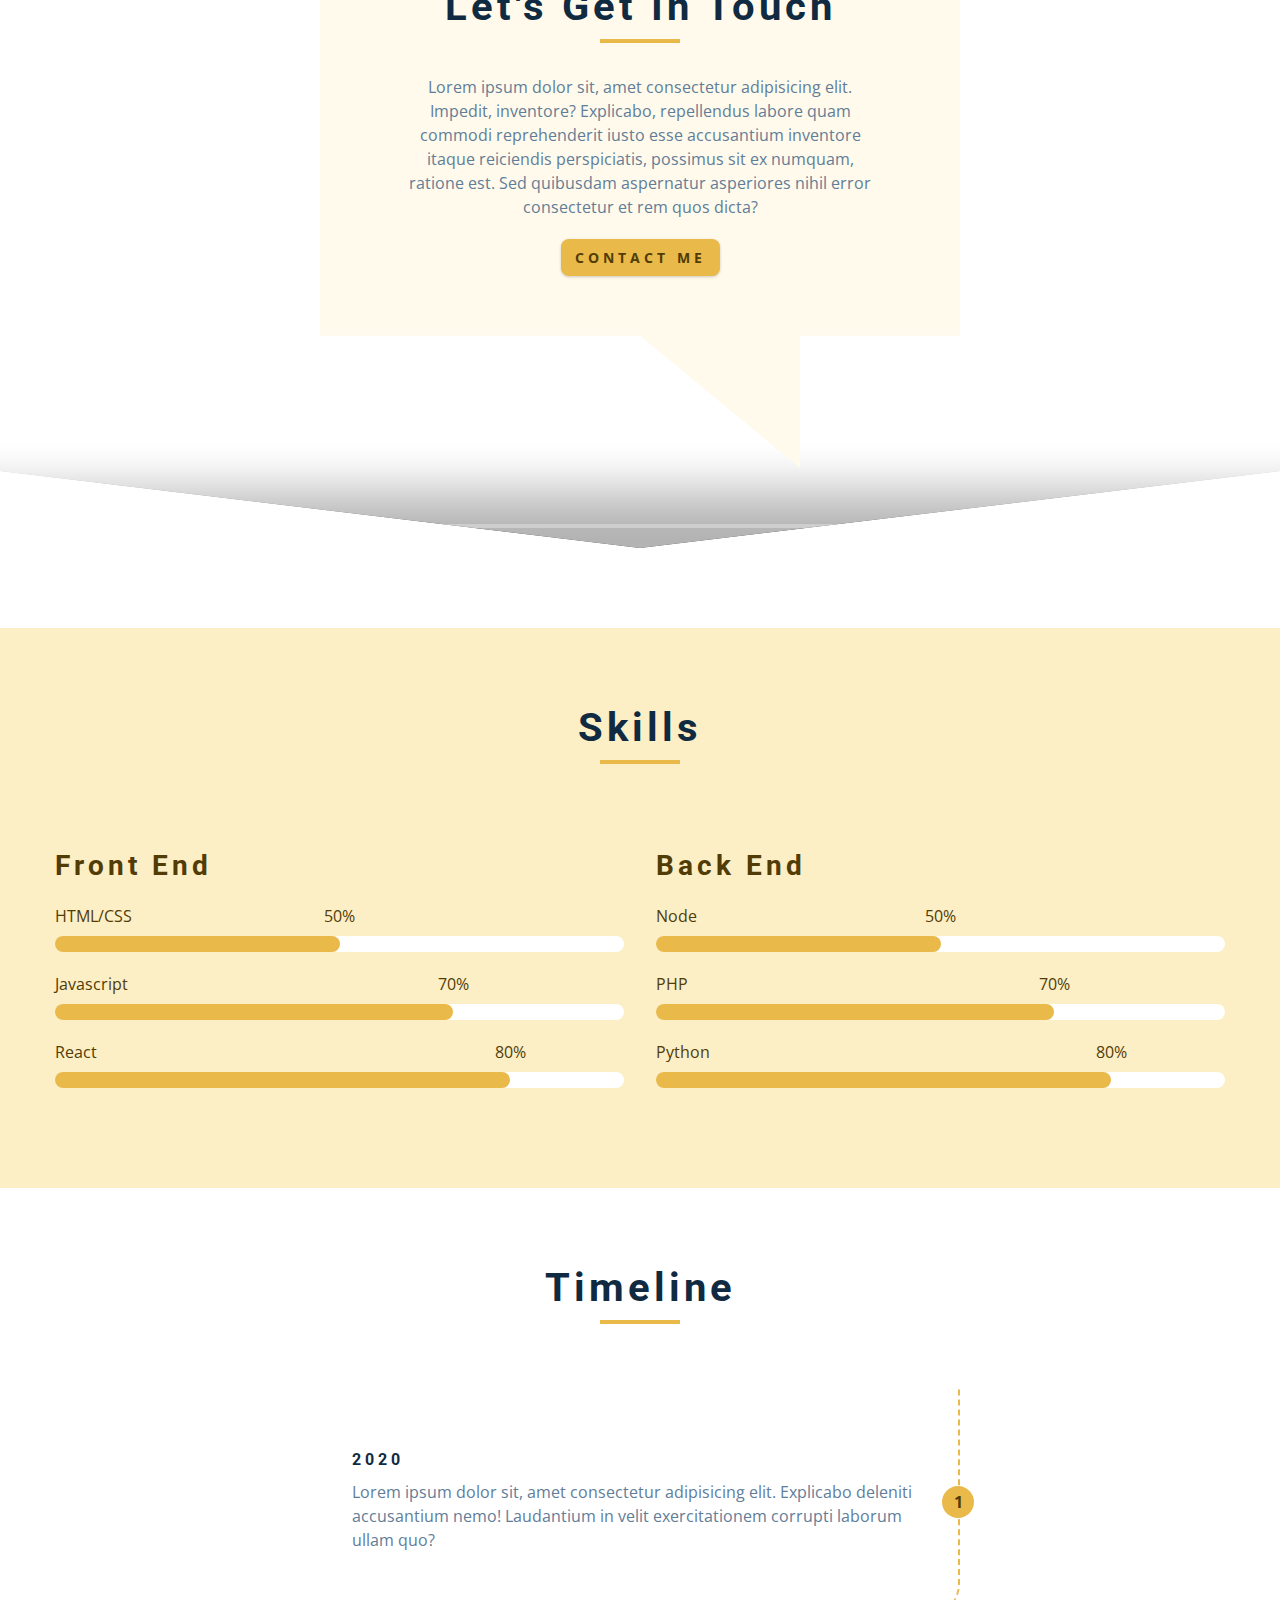
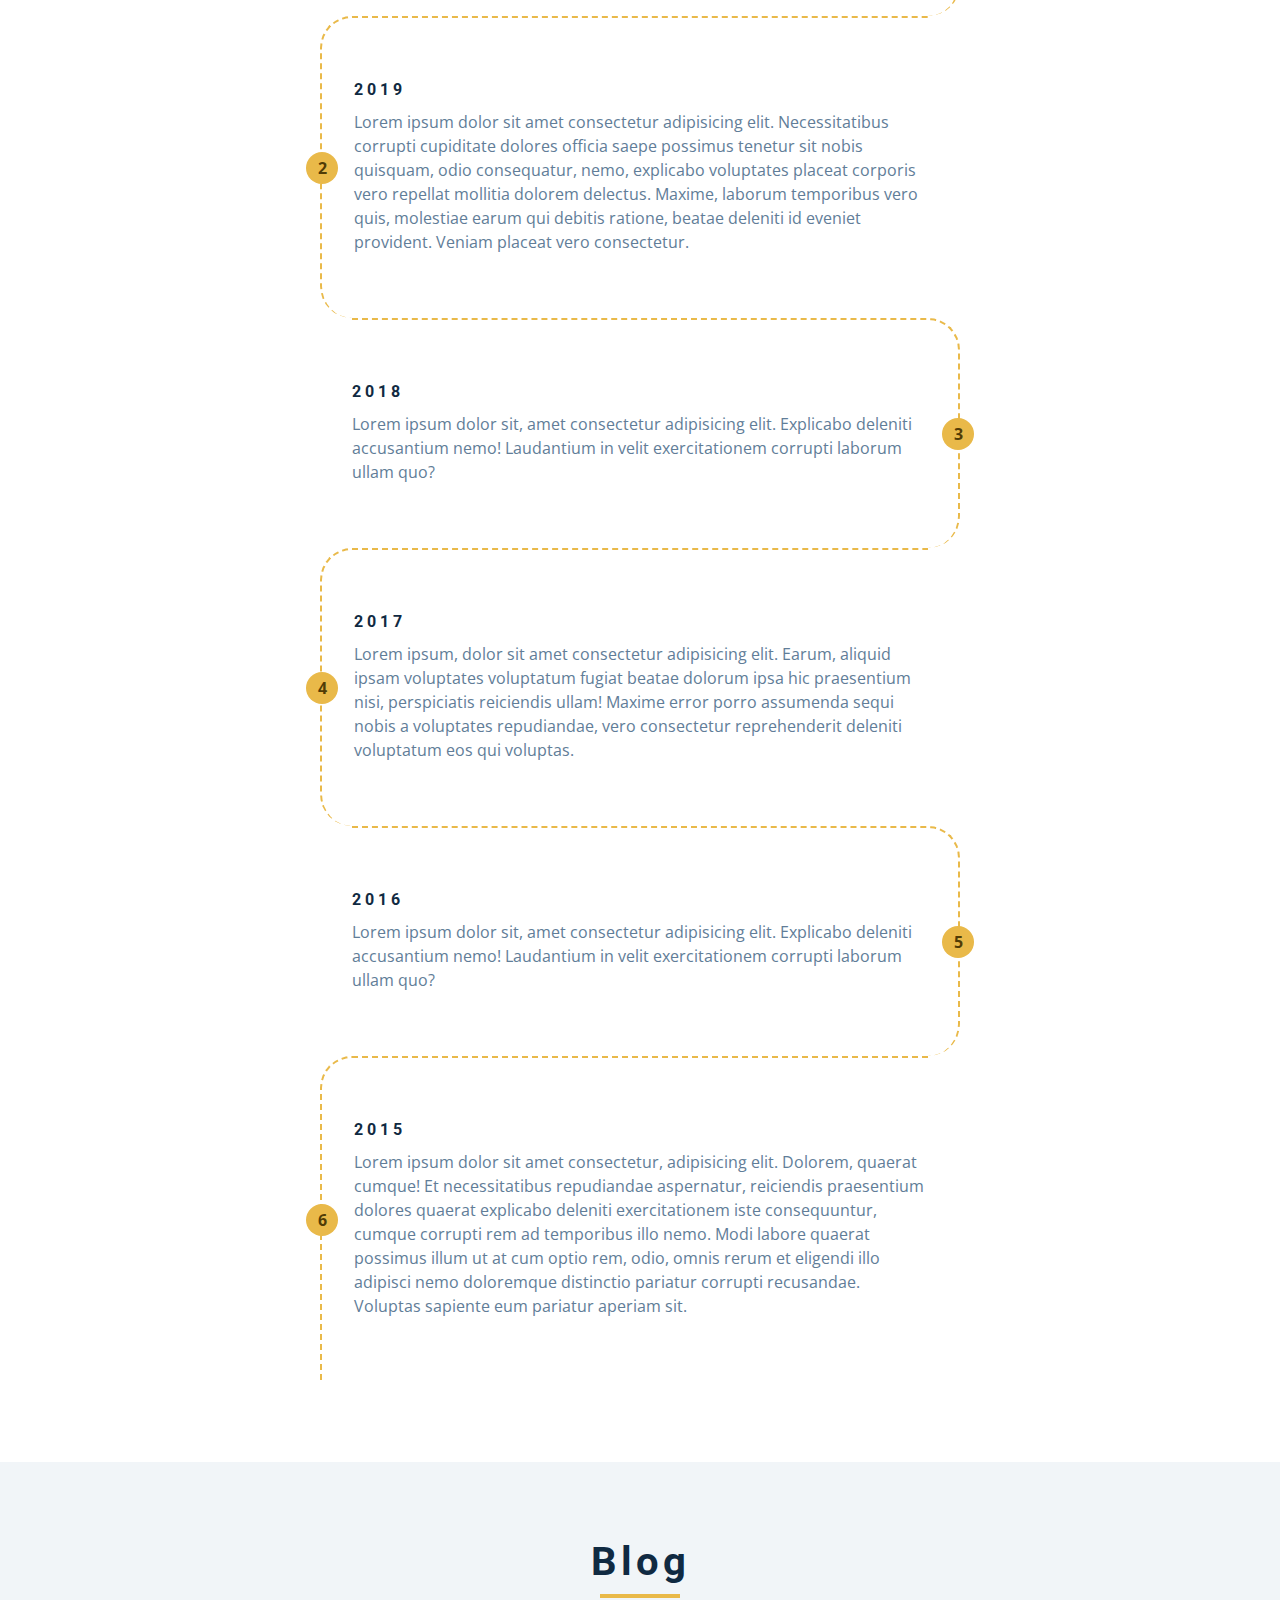
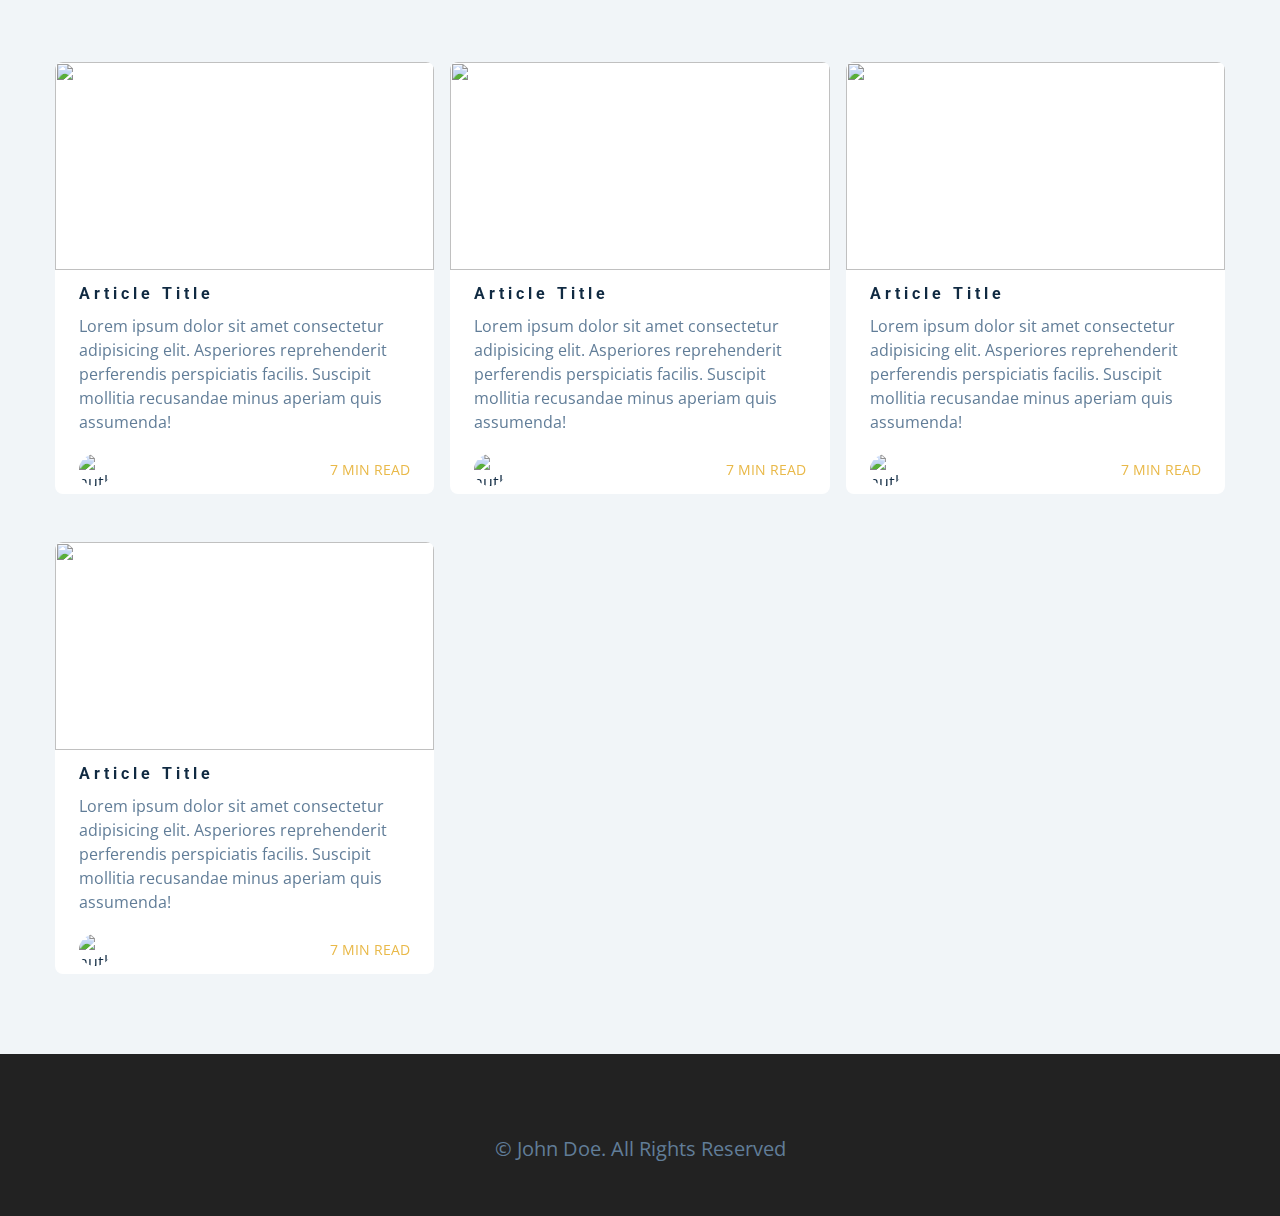
==== commit 1ec37925: "318 - Footer" ====
--- a/index.html
+++ b/index.html
@@ -601,7 +601,38 @@
     </section>
     <!--end of  blog -->
     <!-- footer -->
+    <footer class="footer">
+      <!-- social icons -->
+      <ul class="social-icons">
+        <li>
+          <a href="https://www.twitter.com" class="social-icon">
+            <i class="fab fa-facebook"></i>
+          </a>
+        </li>
+        <li>
+          <a href="https://www.twitter.com" class="social-icon">
+            <i class="fab fa-linkedin"></i>
+          </a>
+        </li>
+        <li>
+          <a href="https://www.twitter.com" class="social-icon">
+            <i class="fab fa-squarespace"></i>
+          </a>
+        </li>
+        <li>
+          <a href="https://www.twitter.com" class="social-icon">
+            <i class="fab fa-behance"></i>
+          </a>
+        </li>
+        <li>
+          <a href="https://www.twitter.com" class="social-icon">
+            <i class="fab fa-instagram"></i>
+          </a>
+        </li>
+      </ul>
 
+      <p>&copy; <span id="date"></span> john doe. all rights reserved</p>
+    </footer>
     <script src="./js/app.js"></script>
   </body>
 </html>
--- a/css/styles.css
+++ b/css/styles.css
@@ -769,7 +769,7 @@
   perspective: 1500px;
 }
 .card-side {
-  transition: all 2s linear;
+  transition: all 1s linear;
   backface-visibility: hidden;
   position: absolute;
   top: 0;
@@ -831,6 +831,25 @@
 Footer
 ===============
 */
+.footer {
+  padding-bottom: 2rem;
+  background: #222;
+  display: grid;
+  place-items: center;
+}
+.footer .social-icons {
+  margin-bottom: 2rem;
+}
+.footer .social-icon {
+  color: var(--clr-primary-5);
+}
+.footer .social-icon:hover {
+  color: var(--clr-primary-10);
+}
+.footer p {
+  font-size: 1.25rem;
+  text-transform: capitalize;
+}
 /*
 =============== 
 Single Page
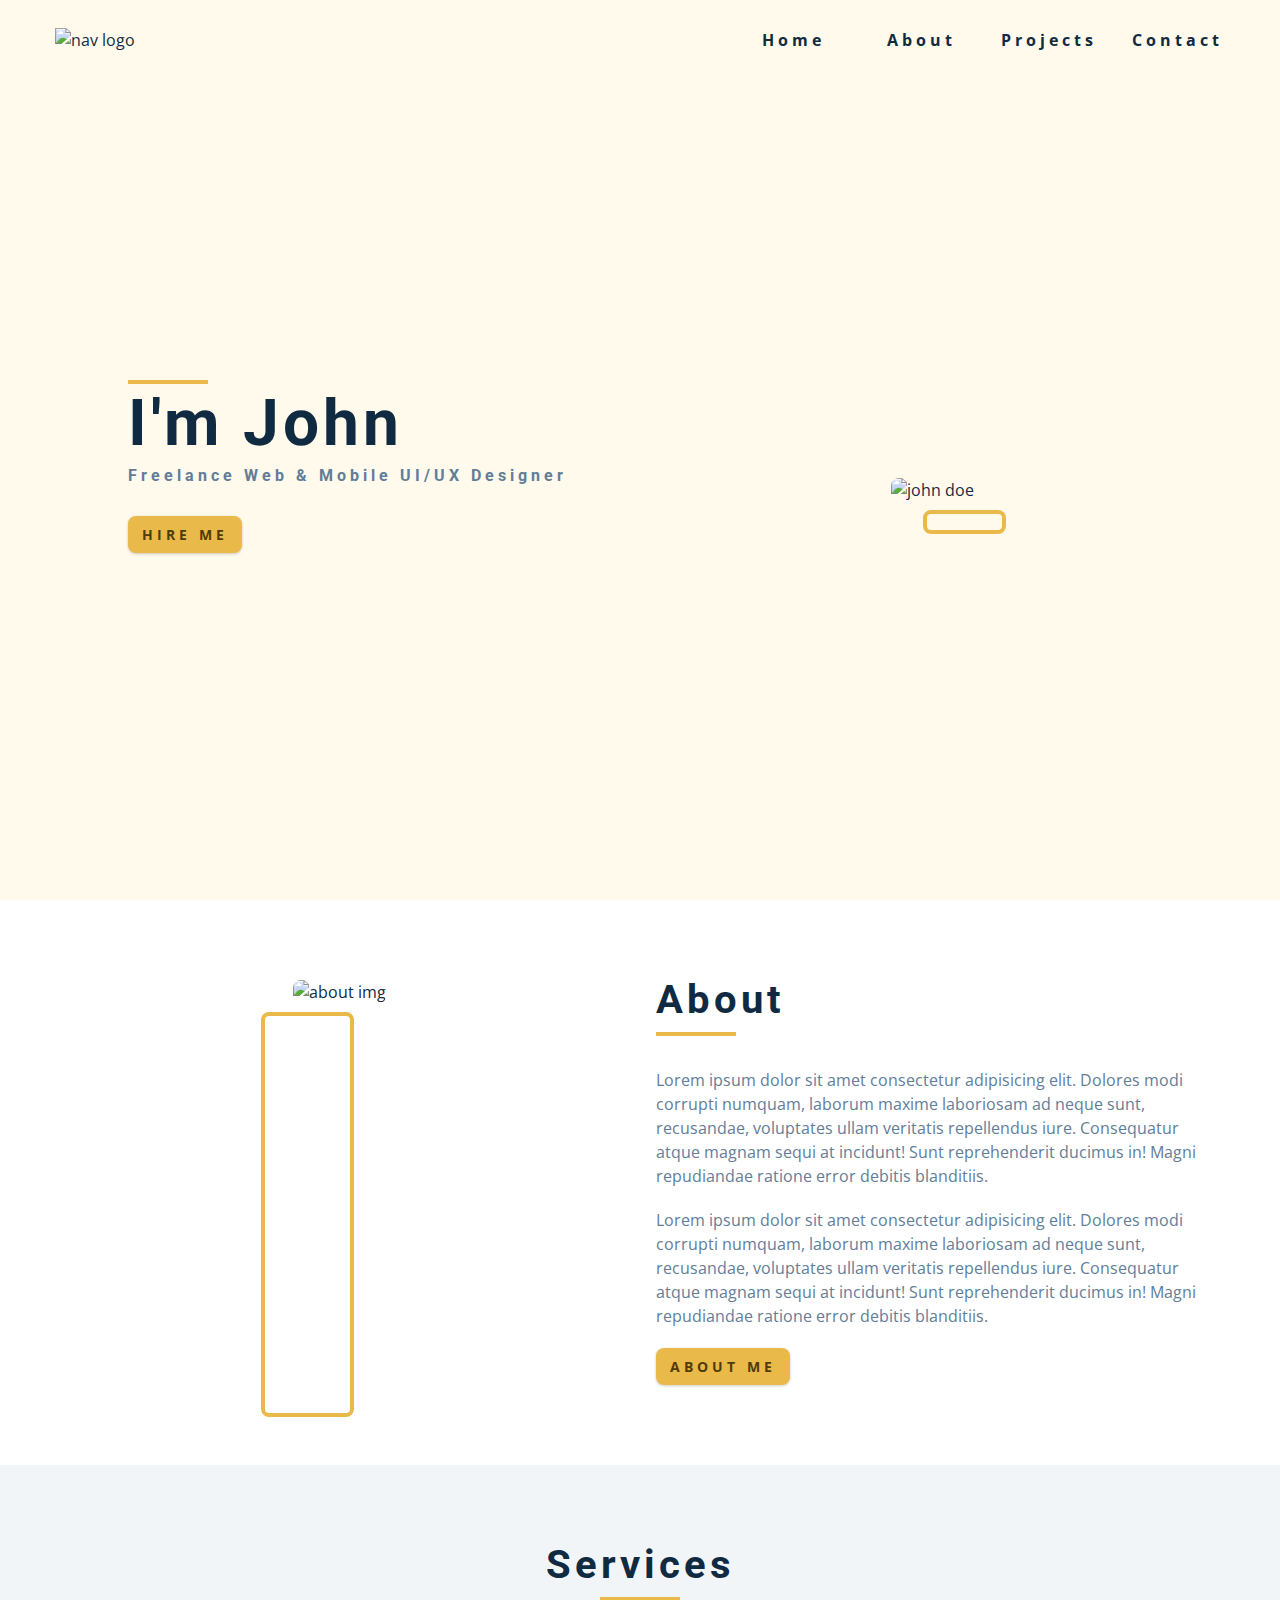
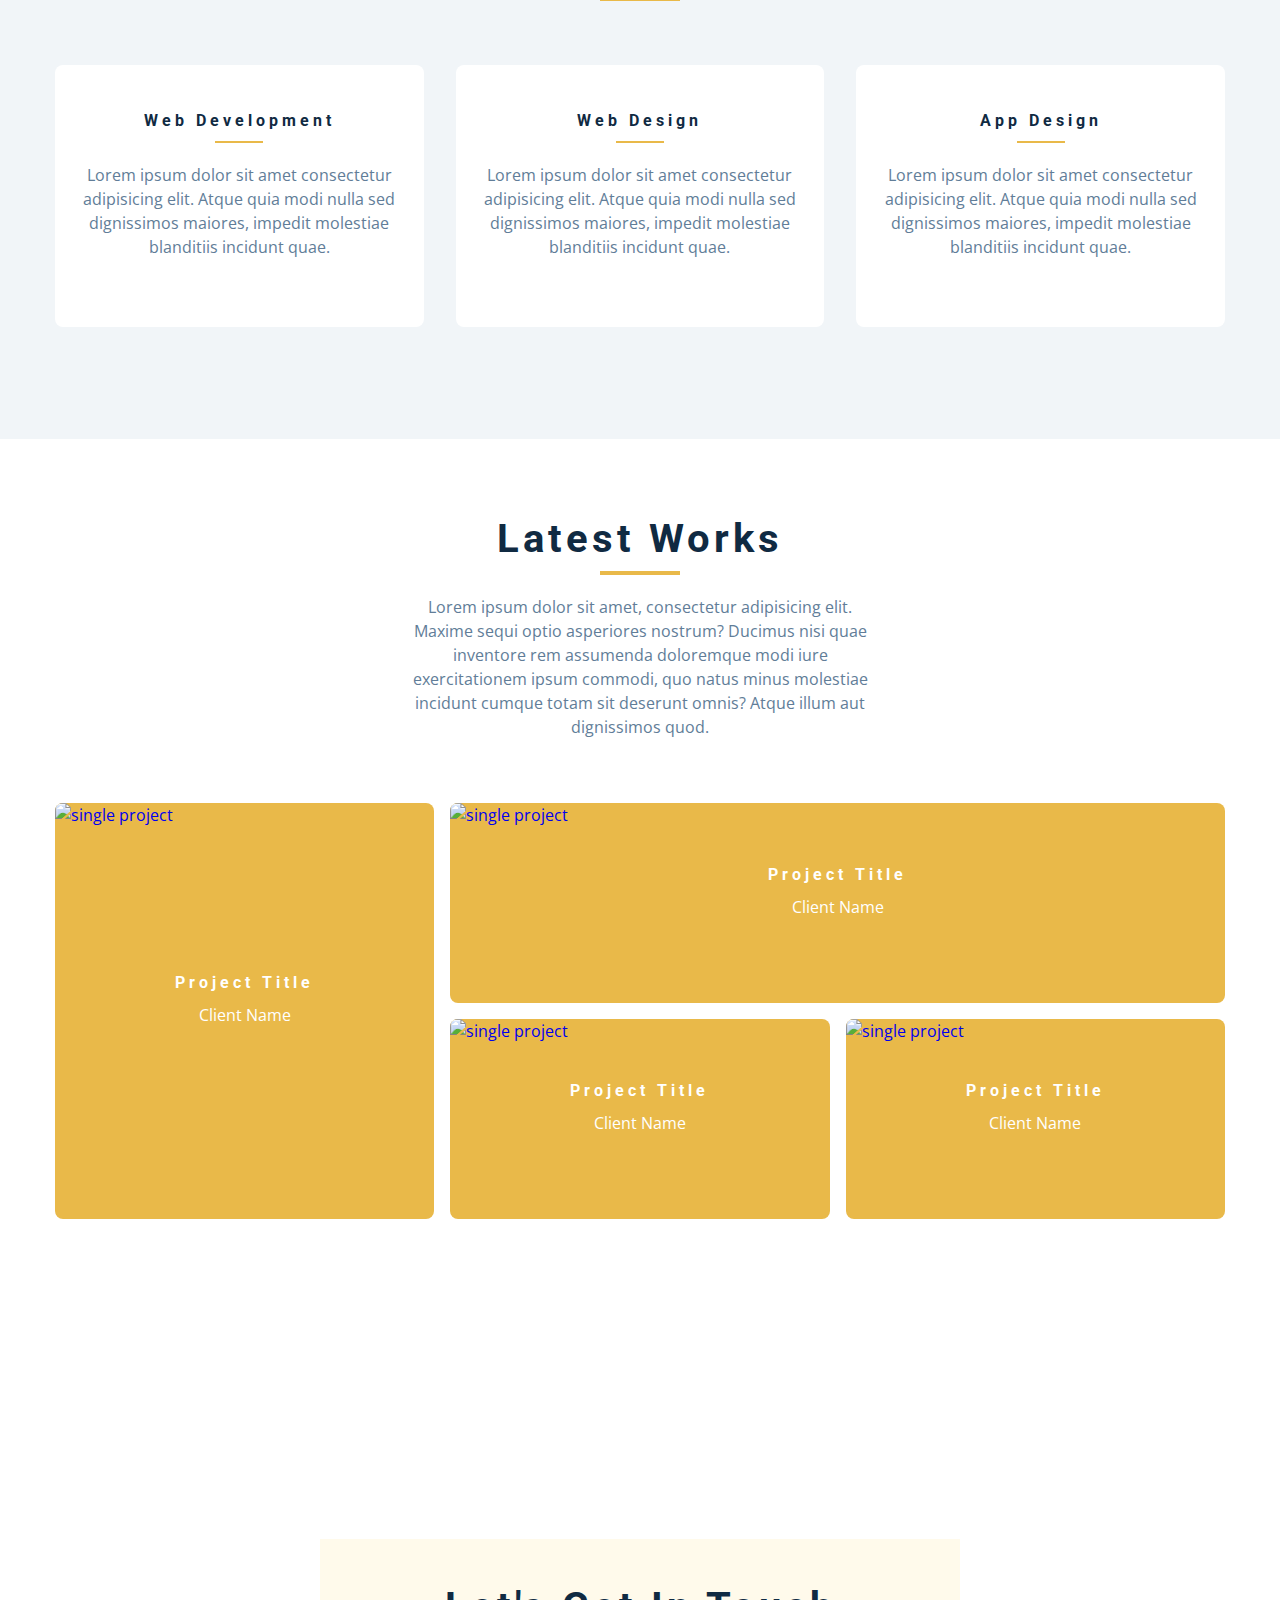
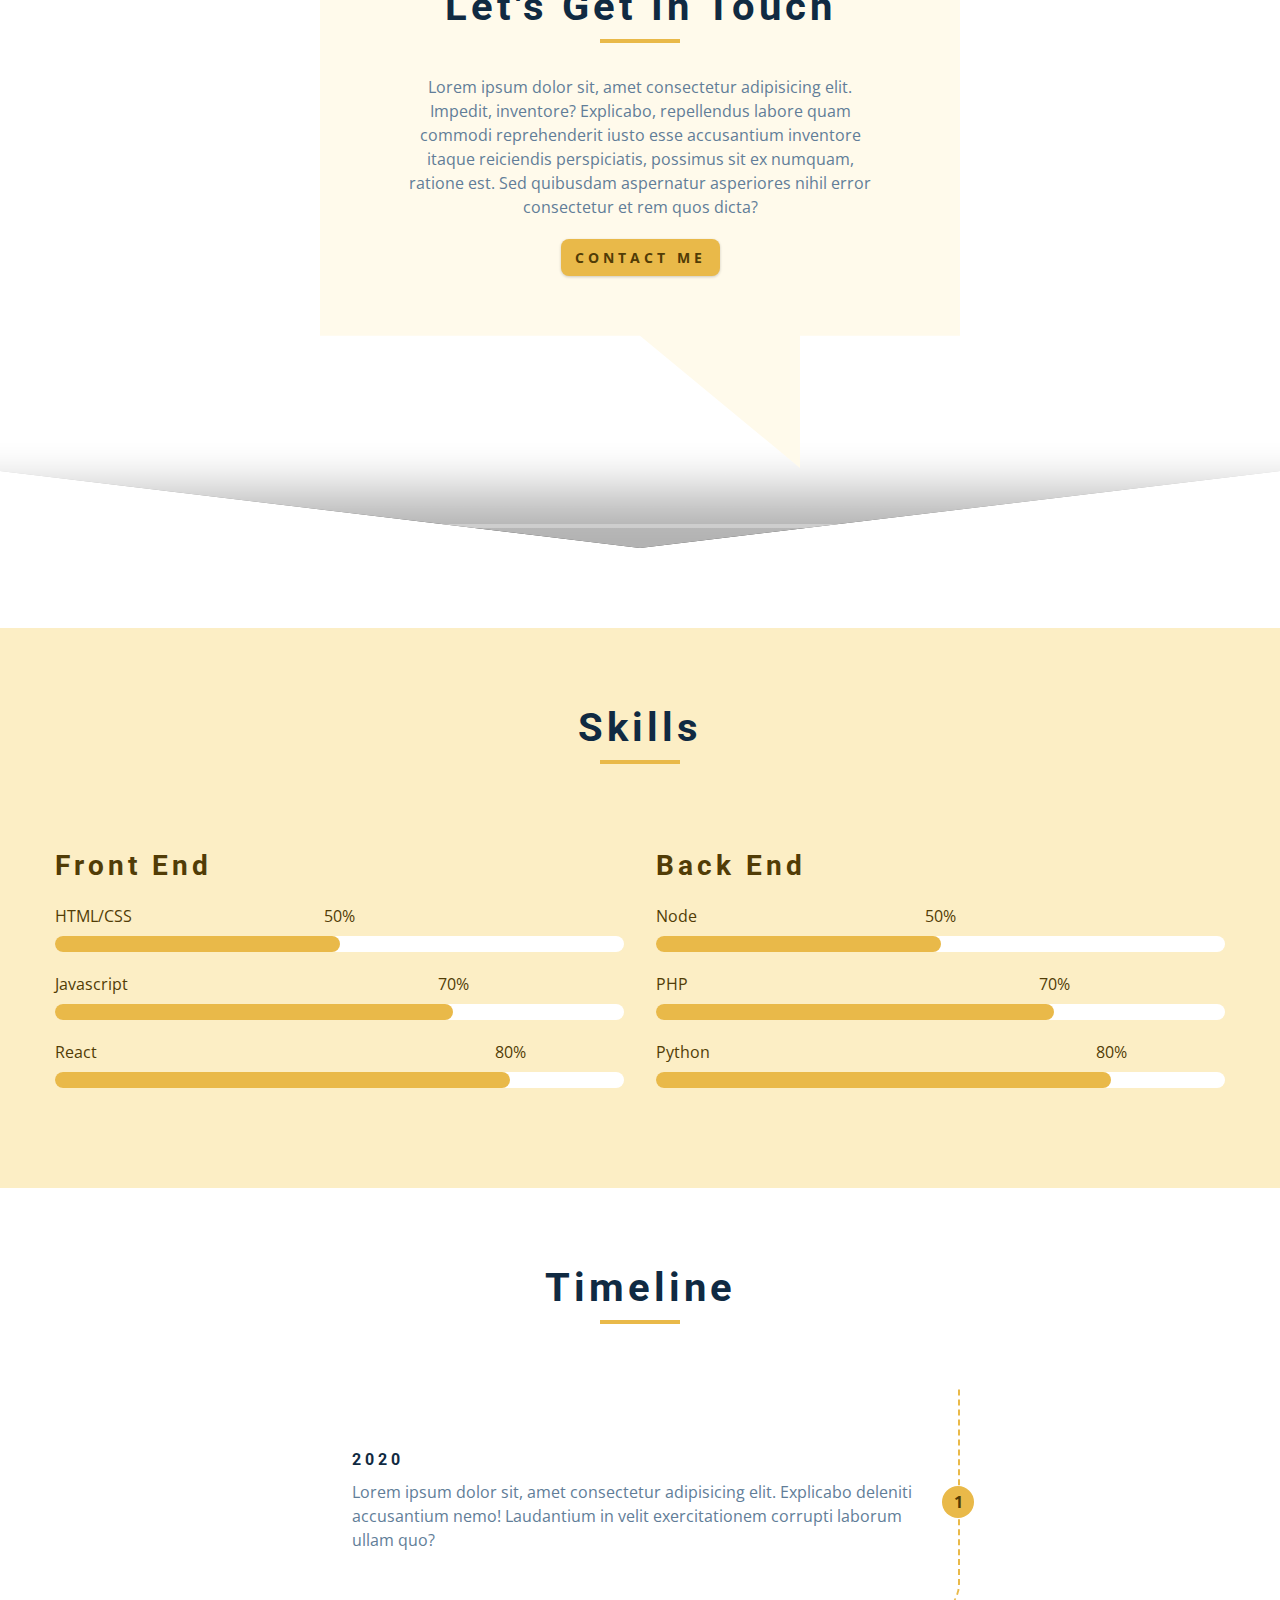
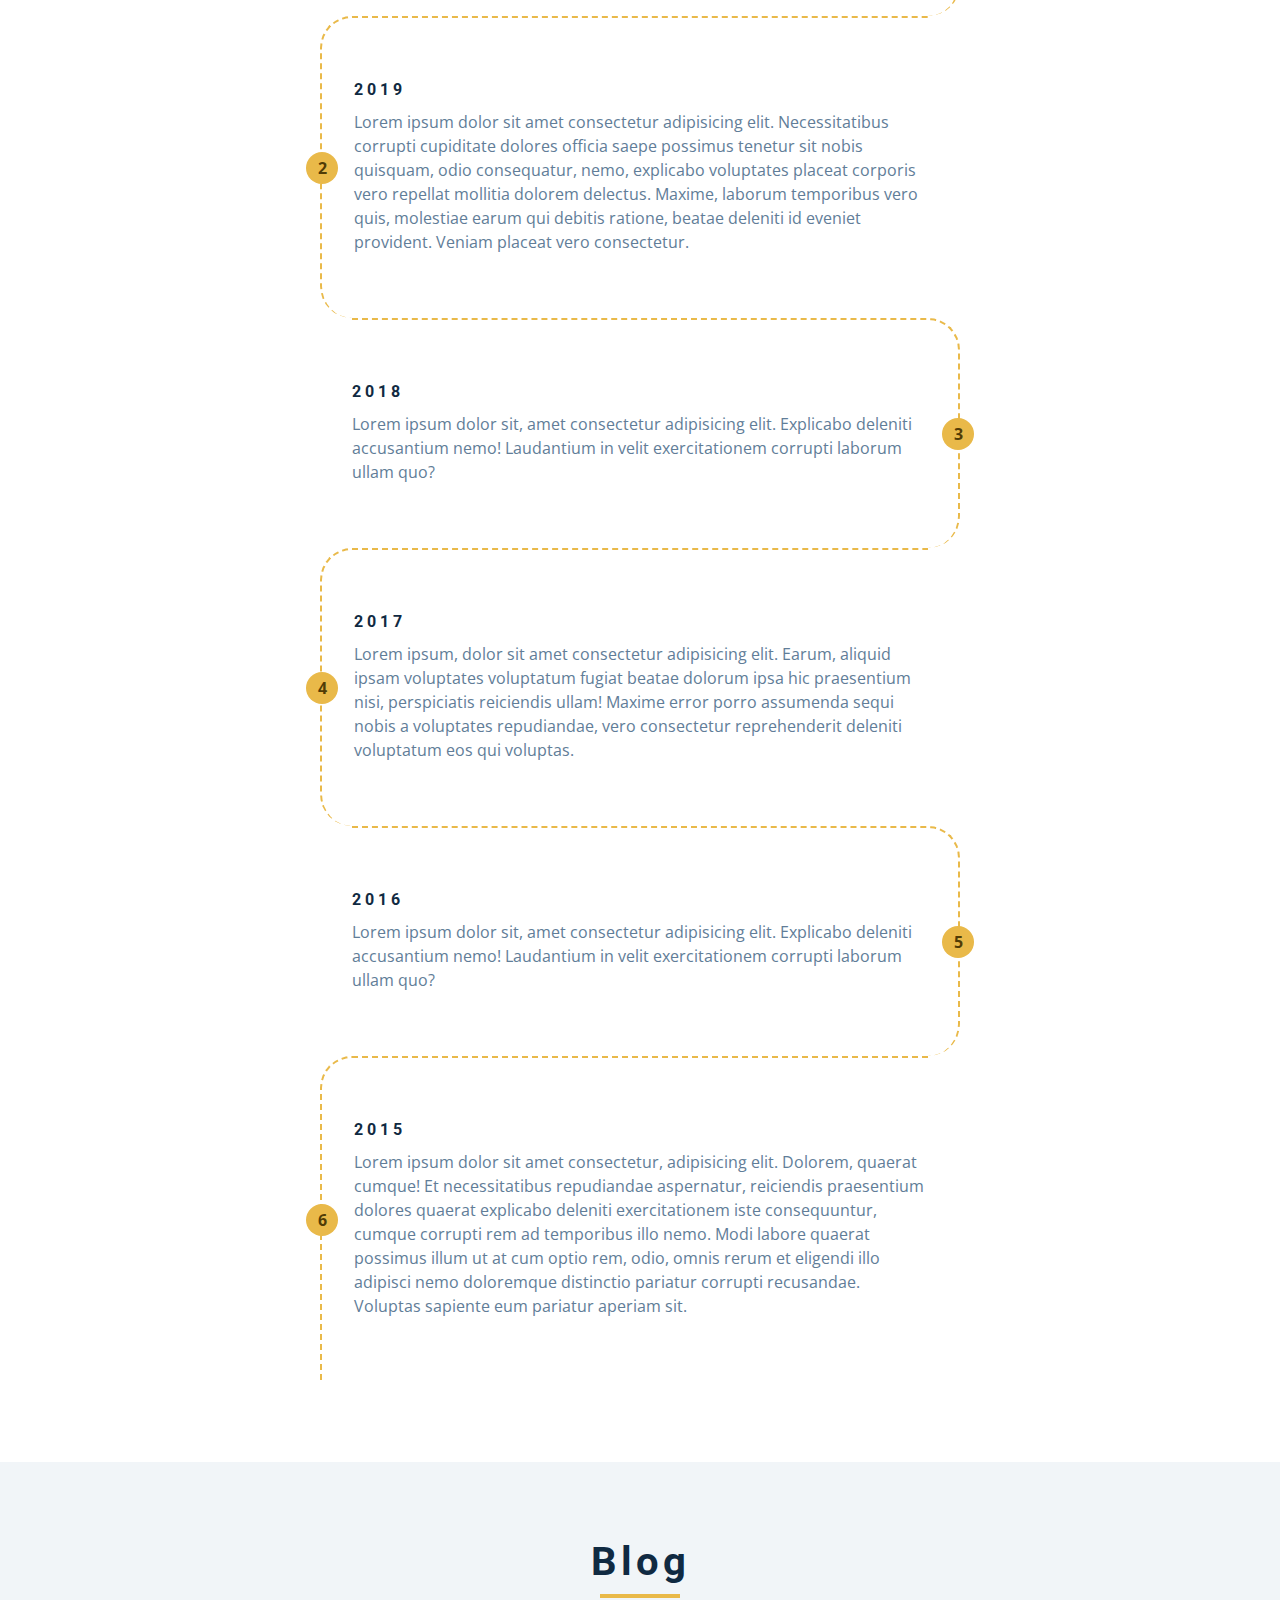
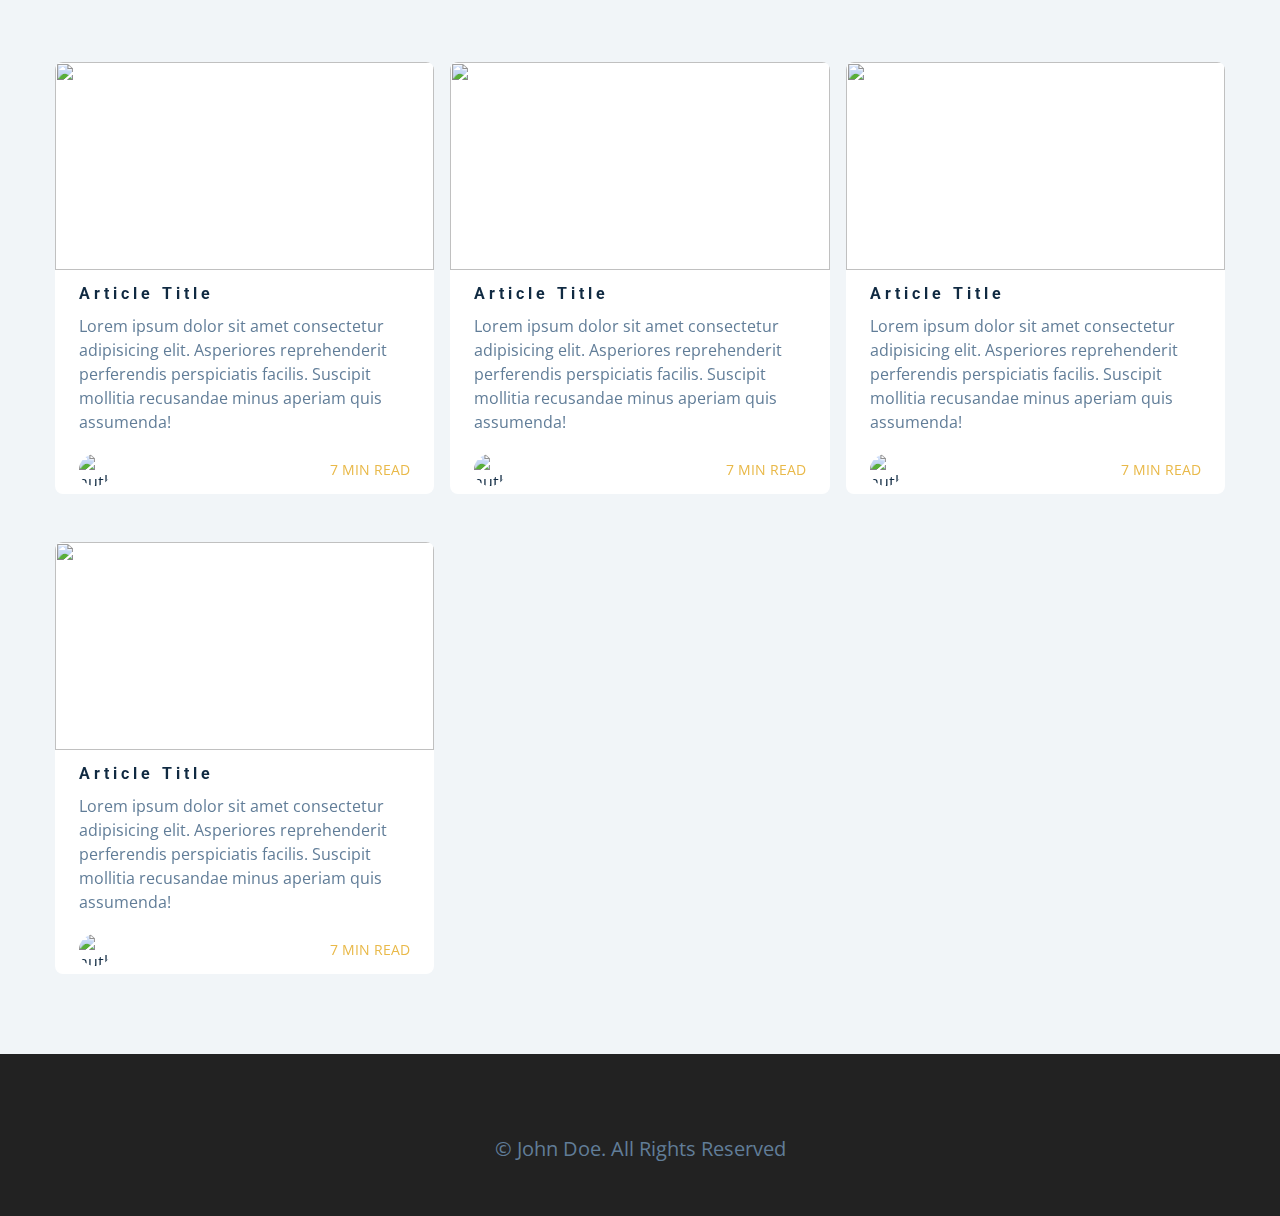
==== commit 16945c09: "321 - Projects page and Browser Prefixes" ====
--- a/index.html
+++ b/index.html
@@ -311,7 +311,7 @@
         class="video-container"
         poster="./images/project-1.jpeg"
       >
-        <!-- <source src="./videos/connect.mp4" type="video/mp4" /> -->
+        <source src="./videos/connect.mp4" type="video/mp4" />
         Sorry, your browser does not support embedded videos
       </video>
       <div class="video-banner">
--- a/css/styles.css
+++ b/css/styles.css
@@ -137,7 +137,6 @@
   letter-spacing: var(--spacing);
   display: inline-block;
   font-weight: 700;
-  -webkit-transition: var(--transition);
   transition: var(--transition);
   font-size: 0.875rem;
   border: 2px solid transparent;
@@ -223,6 +222,7 @@
     display: grid;
     grid-template-columns: repeat(4, 1fr);
     justify-items: center;
+    -moz-column-gap: 2rem;
     column-gap: 2rem;
     justify-self: end;
   }
@@ -374,6 +374,7 @@
 .hero-photo {
   max-width: 25rem;
   max-height: 30rem;
+  -o-object-fit: cover;
   object-fit: cover;
   border-radius: var(--radius);
   position: relative;
@@ -452,6 +453,7 @@
   .services-center {
     display: grid;
     grid-template-columns: 1fr 1fr;
+    -moz-column-gap: 2rem;
     column-gap: 2rem;
   }
 }
@@ -497,6 +499,7 @@
   transition: var(--transition);
   border-radius: var(--radius);
   height: 15rem;
+  -o-object-fit: cover;
   object-fit: cover;
 }
 .project:hover .project-img {
@@ -522,6 +525,7 @@
   .projects-center {
     display: grid;
     grid-template-columns: 1fr 1fr;
+    -moz-column-gap: 2rem;
     column-gap: 2rem;
   }
 }
@@ -574,6 +578,7 @@
   left: 0;
   width: 100%;
   height: 100%;
+  -o-object-fit: cover;
   object-fit: cover;
   z-index: -2;
 }
@@ -641,6 +646,7 @@
   .skills-center {
     display: grid;
     grid-template-columns: 1fr 1fr;
+    -moz-column-gap: 2rem;
     column-gap: 2rem;
   }
 }
@@ -770,6 +776,7 @@
 }
 .card-side {
   transition: all 1s linear;
+  -webkit-backface-visibility: hidden;
   backface-visibility: hidden;
   position: absolute;
   top: 0;
@@ -777,6 +784,8 @@
   width: 100%;
   height: 100%;
   border-radius: var(--radius);
+  -webkit-transform: translate3d(0, 0, 0);
+  visibility: visible;
 }
 .card-front {
   background: var(--clr-white);
@@ -799,6 +808,7 @@
 }
 .card-front img {
   height: 13rem;
+  -o-object-fit: cover;
   object-fit: cover;
   border-top-left-radius: var(--radius);
   border-top-right-radius: var(--radius);
@@ -806,6 +816,7 @@
 .card-footer img {
   width: 2rem;
   height: 2rem;
+  -o-object-fit: cover;
   object-fit: cover;
   border-radius: 50%;
 }
@@ -855,9 +866,77 @@
 Single Page
 ===============
 */
-
+.single-page {
+  background: var(--clr-primary-10);
+  min-height: calc(100vh - 5rem - 198px);
+}
+.page-info {
+  max-width: 700px;
+}
+.page-info a {
+  text-transform: uppercase;
+  color: var(--clr-primary-5);
+  transition: var(--transition);
+}
+.page-info a:hover {
+  color: var(--clr-primary-1);
+}
 /*
 =============== 
 Products Page
 ===============
 */
+.projects-hero {
+  height: 40vh;
+  background: var(--clr-primary-10);
+  display: grid;
+  place-items: center;
+}
+.projects-hero .section-title {
+  margin-bottom: 0;
+}
+.single-project {
+  background: var(--clr-grey-10);
+  border-radius: var(--radius);
+}
+.project-container img {
+  border-top-left-radius: var(--radius);
+  border-top-right-radius: var(--radius);
+}
+.project-container {
+  position: relative;
+}
+.project-icon {
+  position: absolute;
+  font-size: 1.75rem;
+  bottom: 0;
+  left: 50%;
+  transform: translate(-50%, 50%);
+  width: 4rem;
+  height: 4rem;
+  display: grid;
+  place-items: center;
+  background: var(--clr-primary-5);
+  border-radius: 50%;
+  color: var(--clr-primary-1);
+  border: 0.375rem solid var(--clr-grey-10);
+}
+.project-footer {
+  display: grid;
+  grid-template-columns: 1fr 1fr;
+  color: var(--clr-primary-5);
+}
+.project-footer a {
+  color: var(--clr-primary-5);
+  text-transform: capitalize;
+  transition: var(--transition);
+  justify-self: end;
+}
+.project-footer a:hover {
+  color: var(--clr-primary-1);
+}
+.projects-page-center {
+  display: grid;
+  grid-template-columns: repeat(auto-fill, minmax(330px, 1fr));
+  gap: 3rem 1rem;
+}
